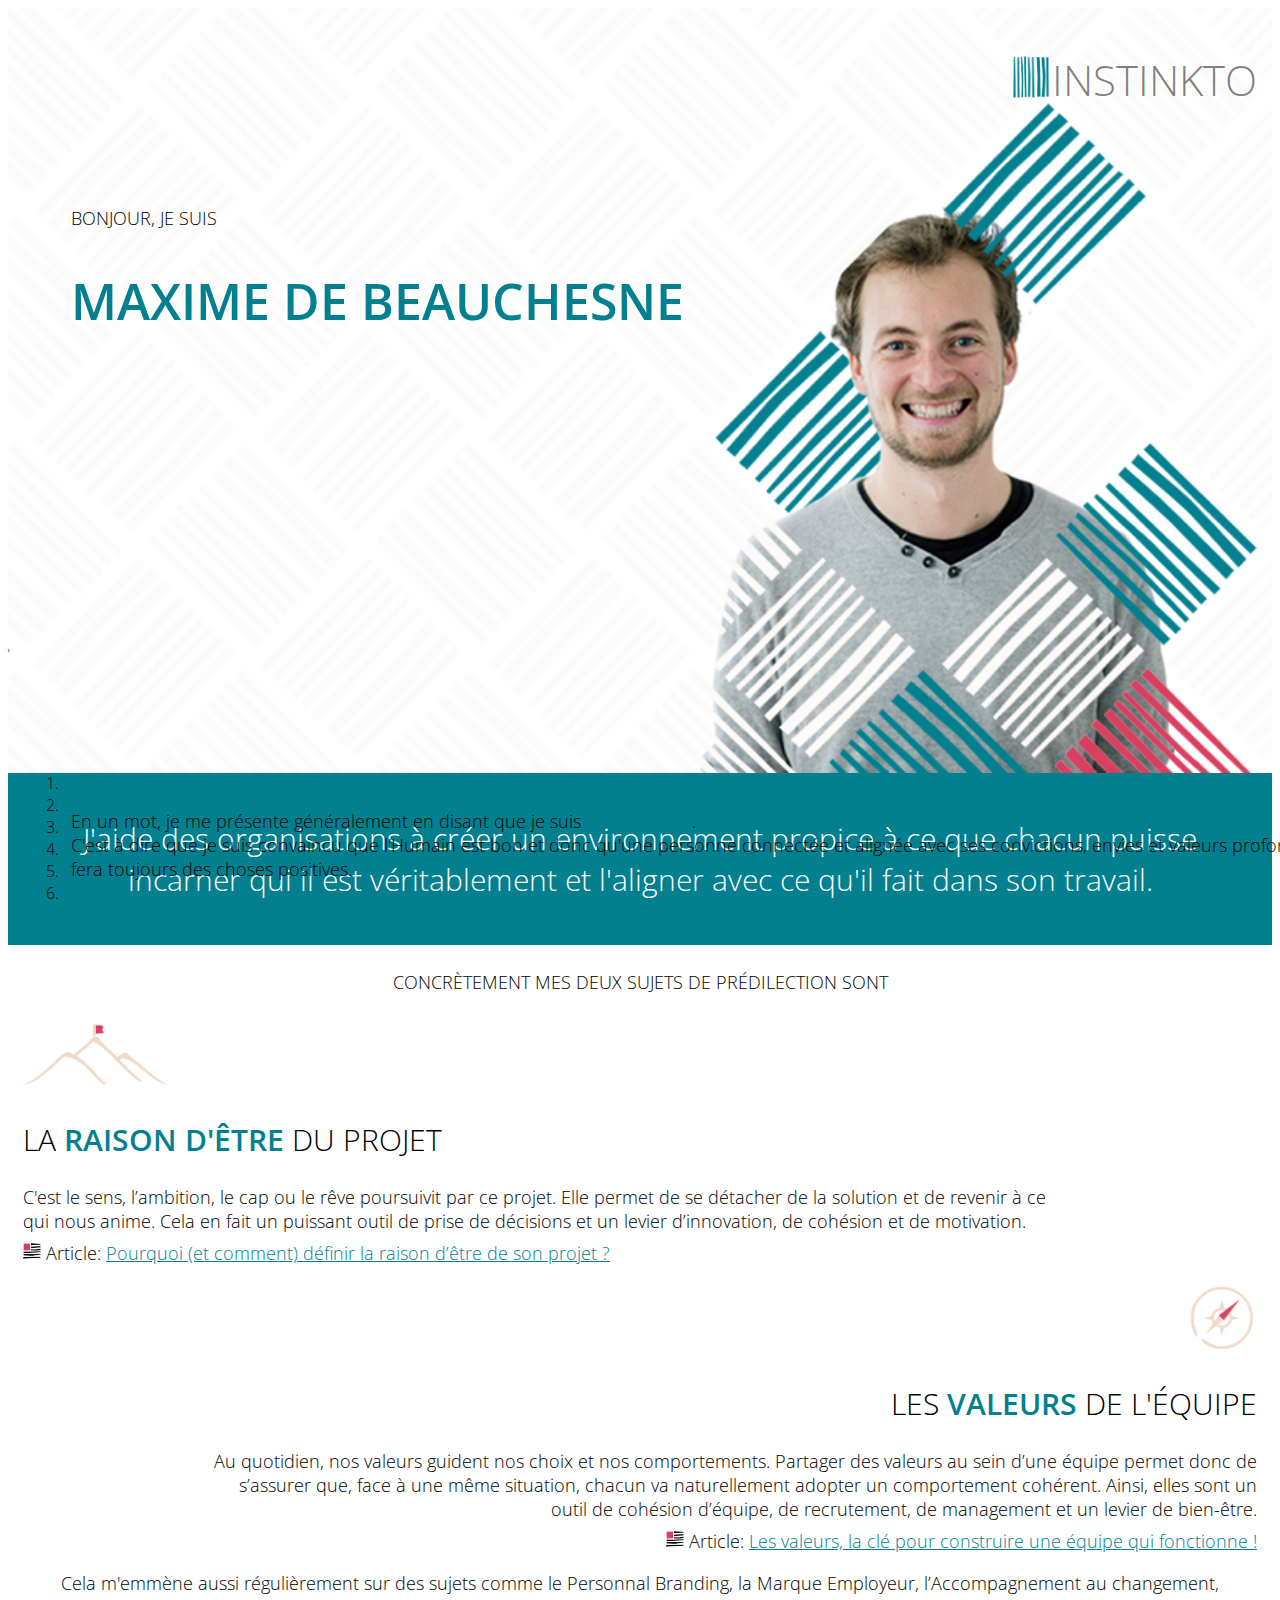
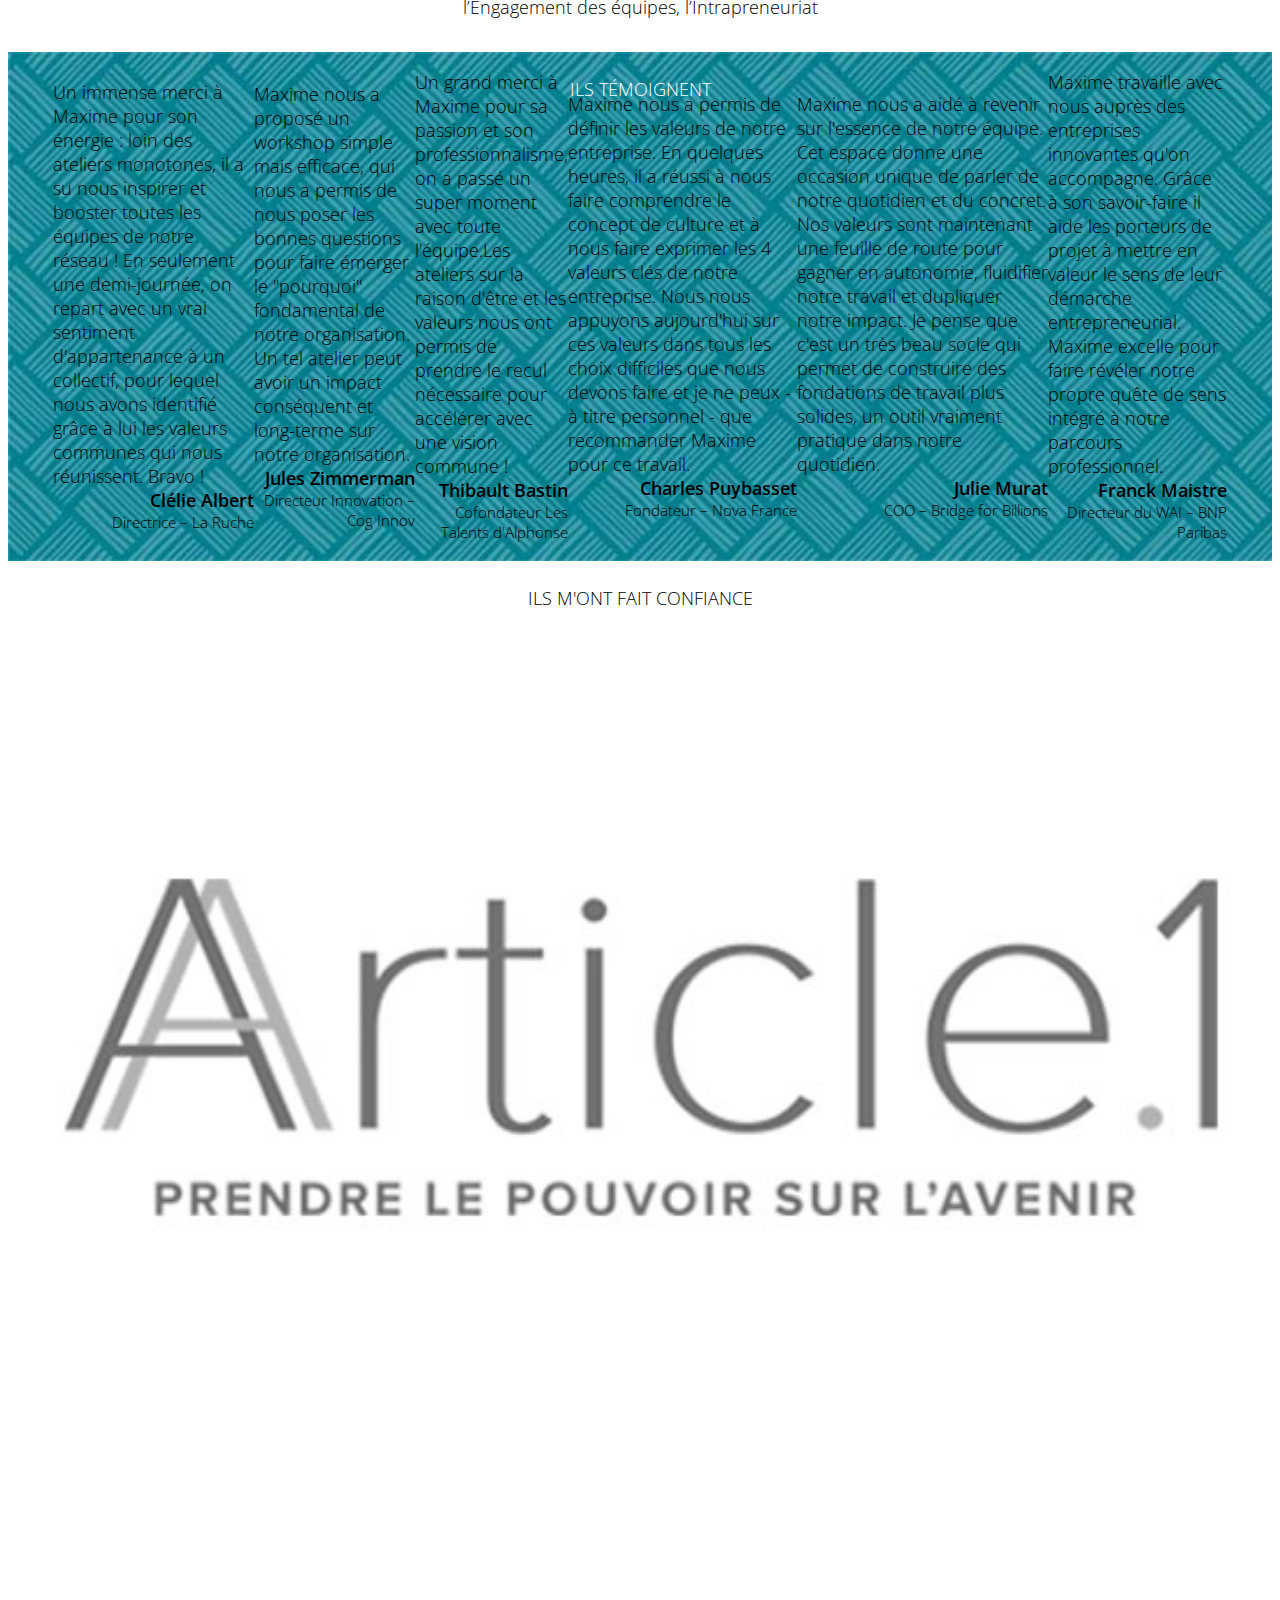
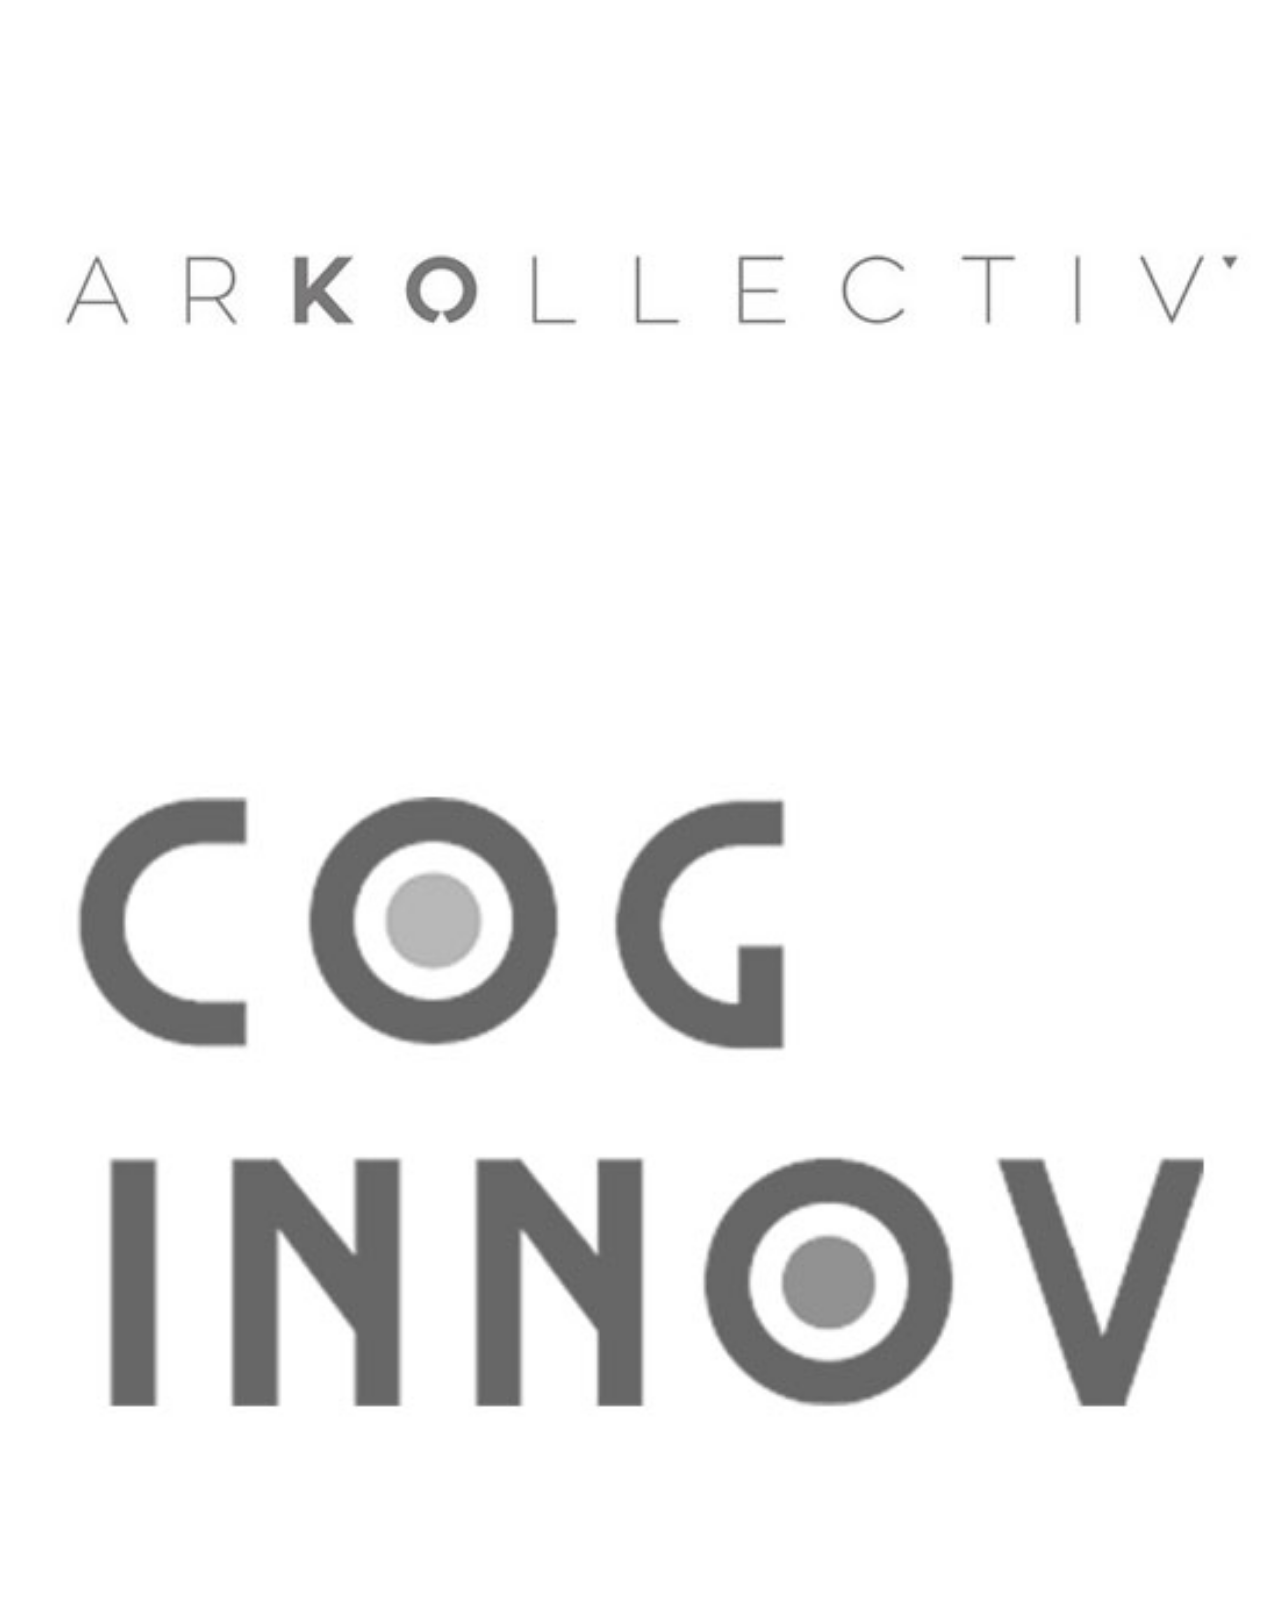
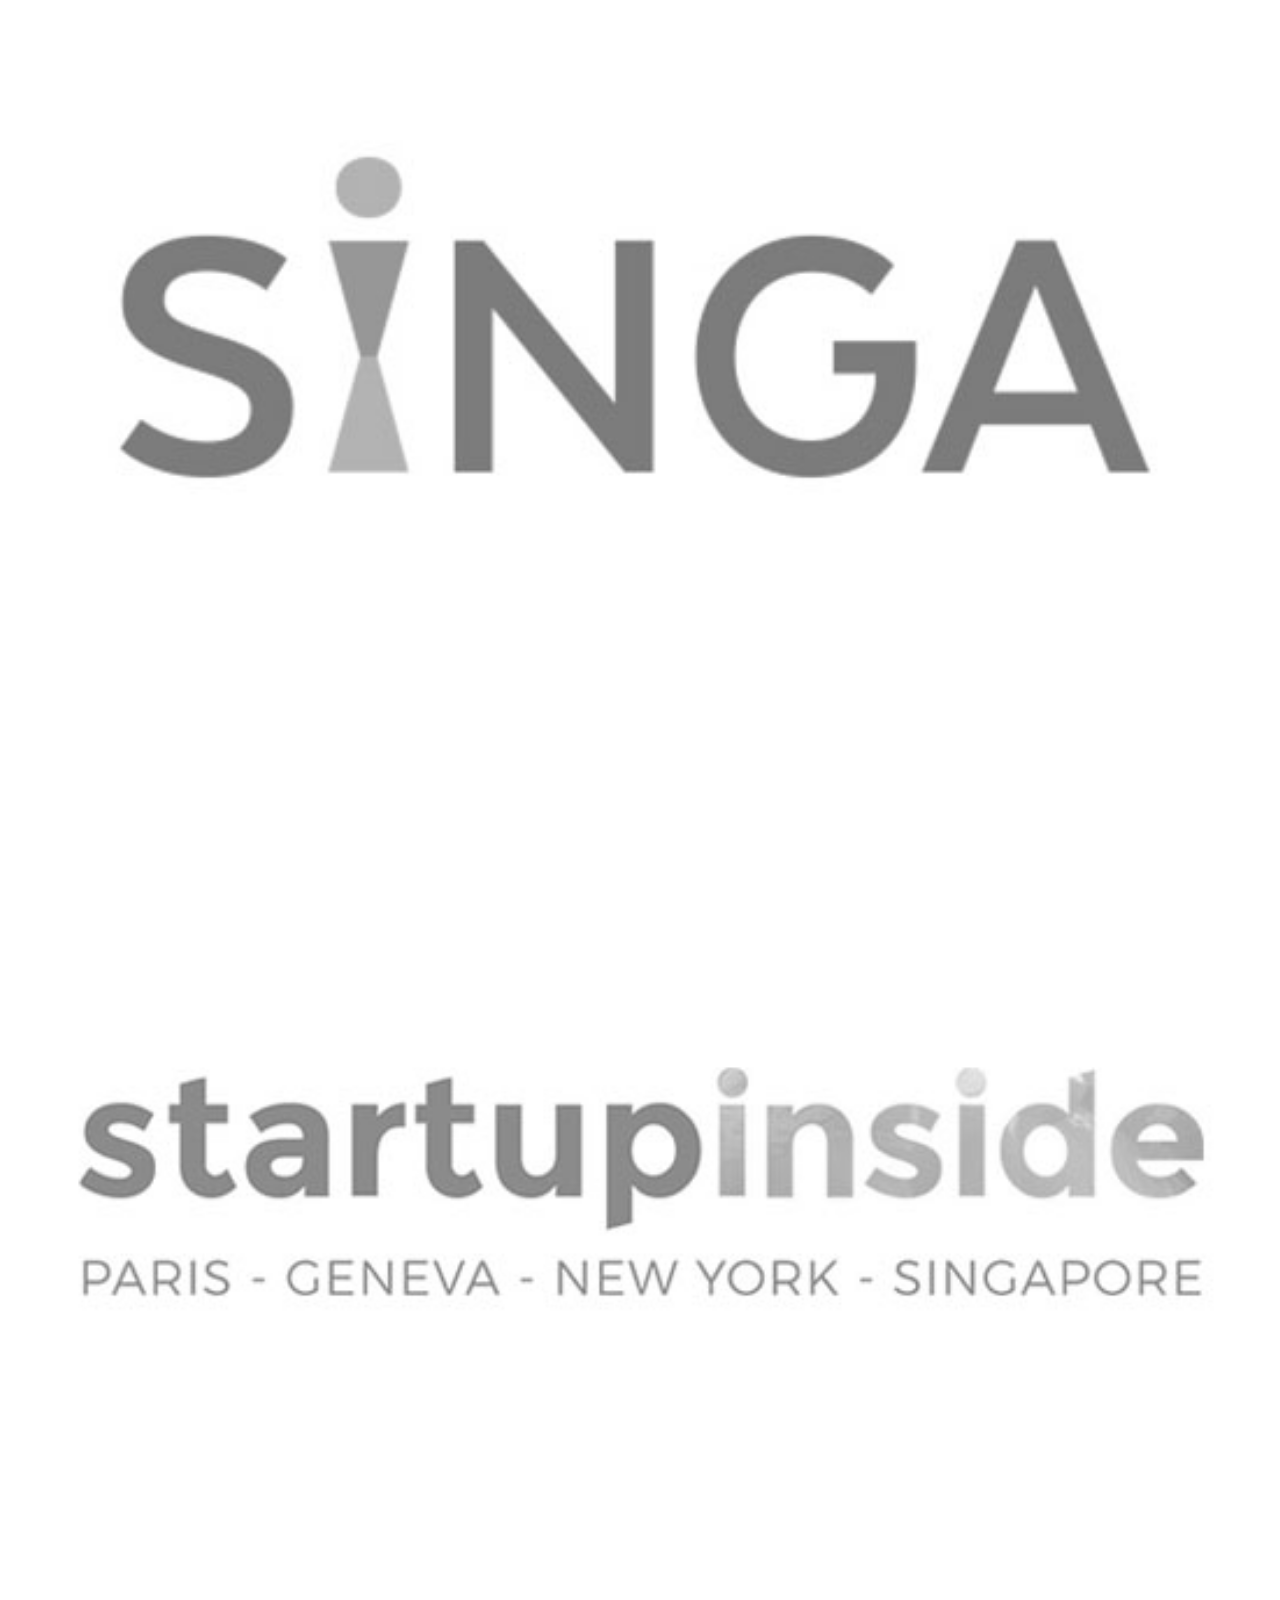
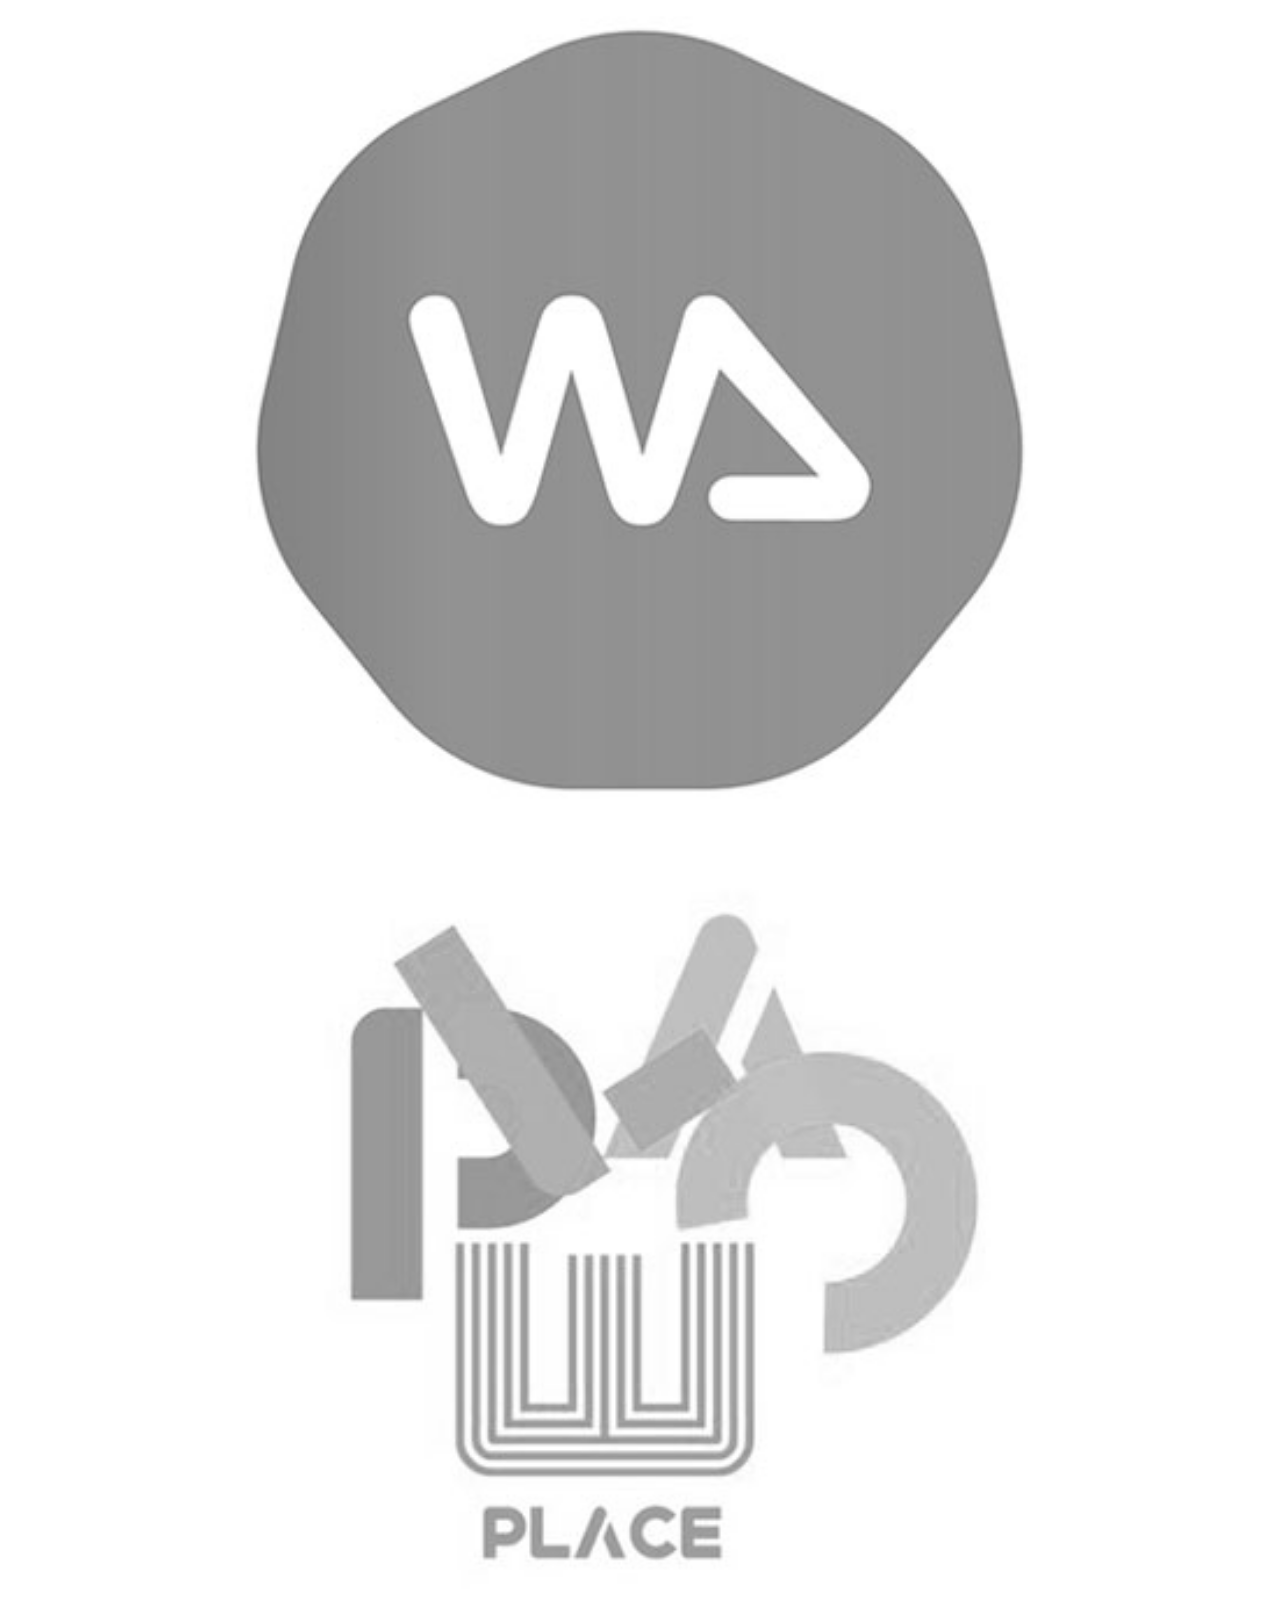
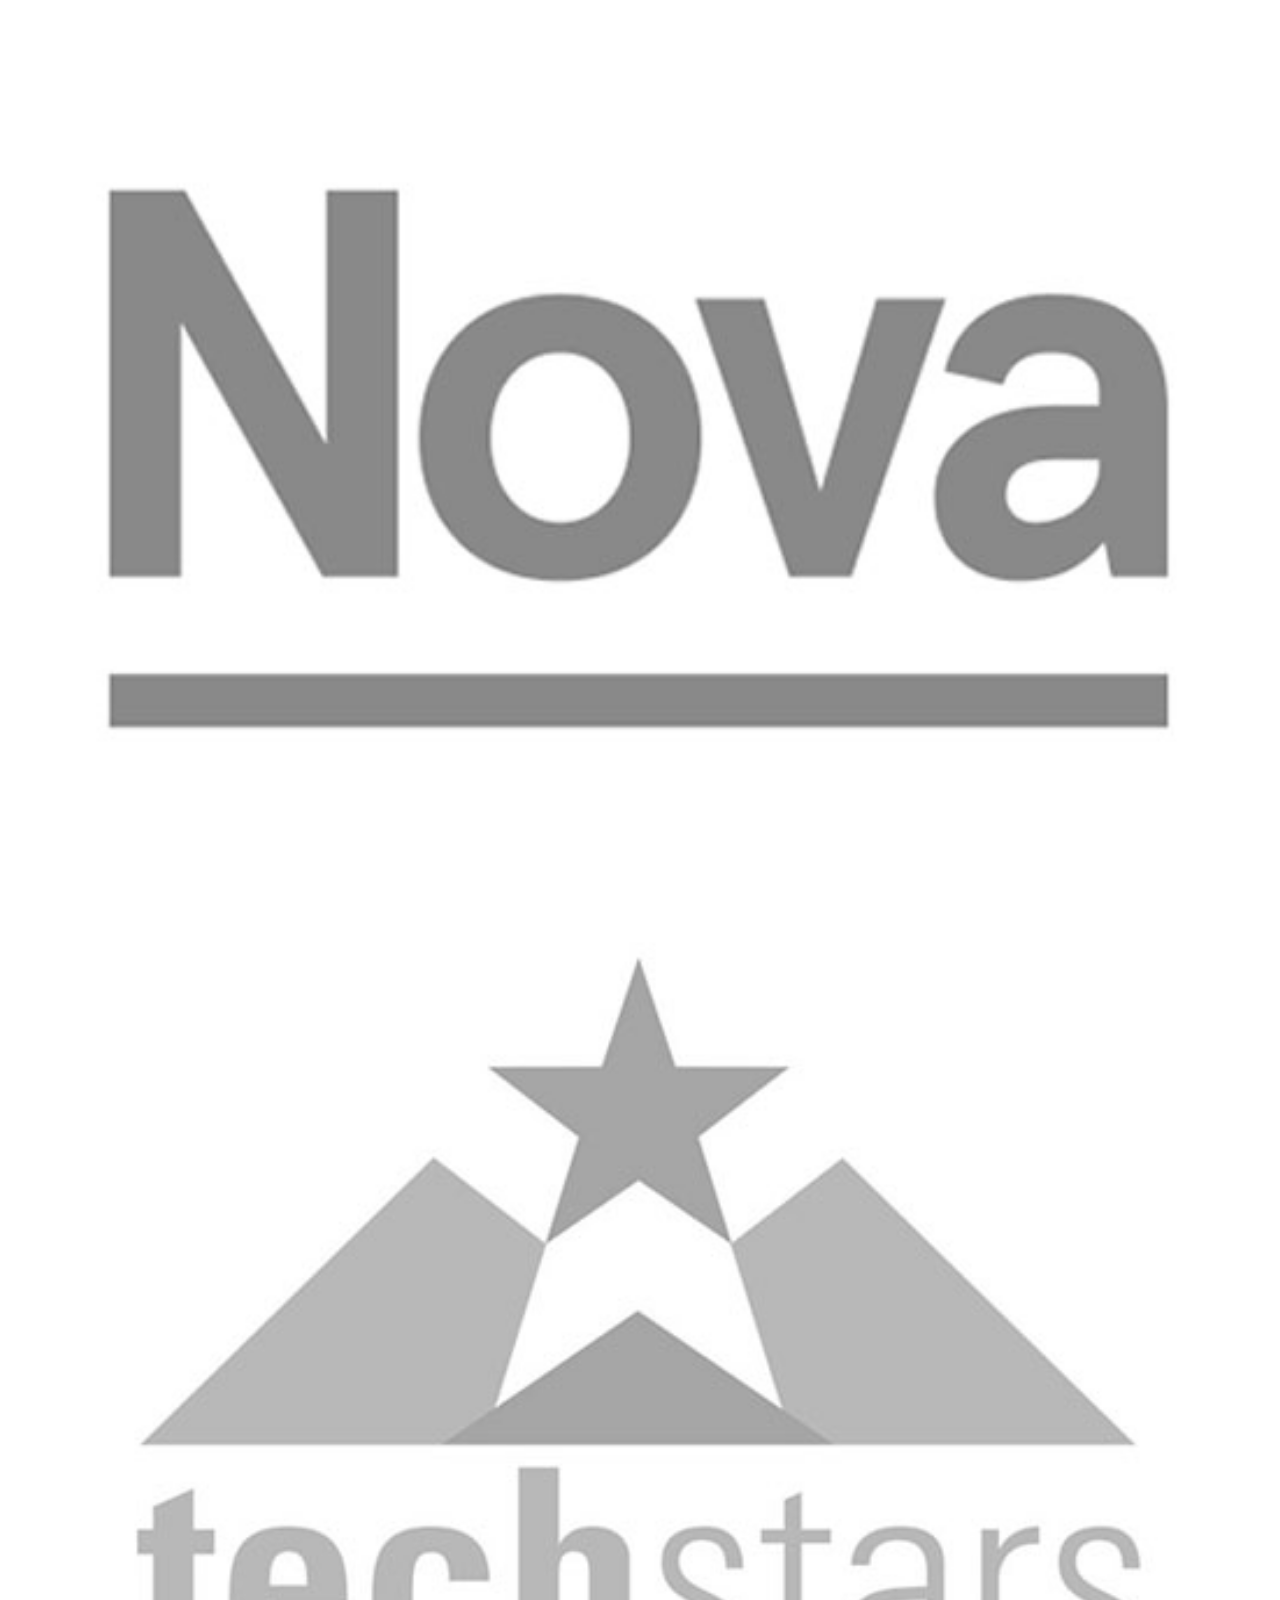
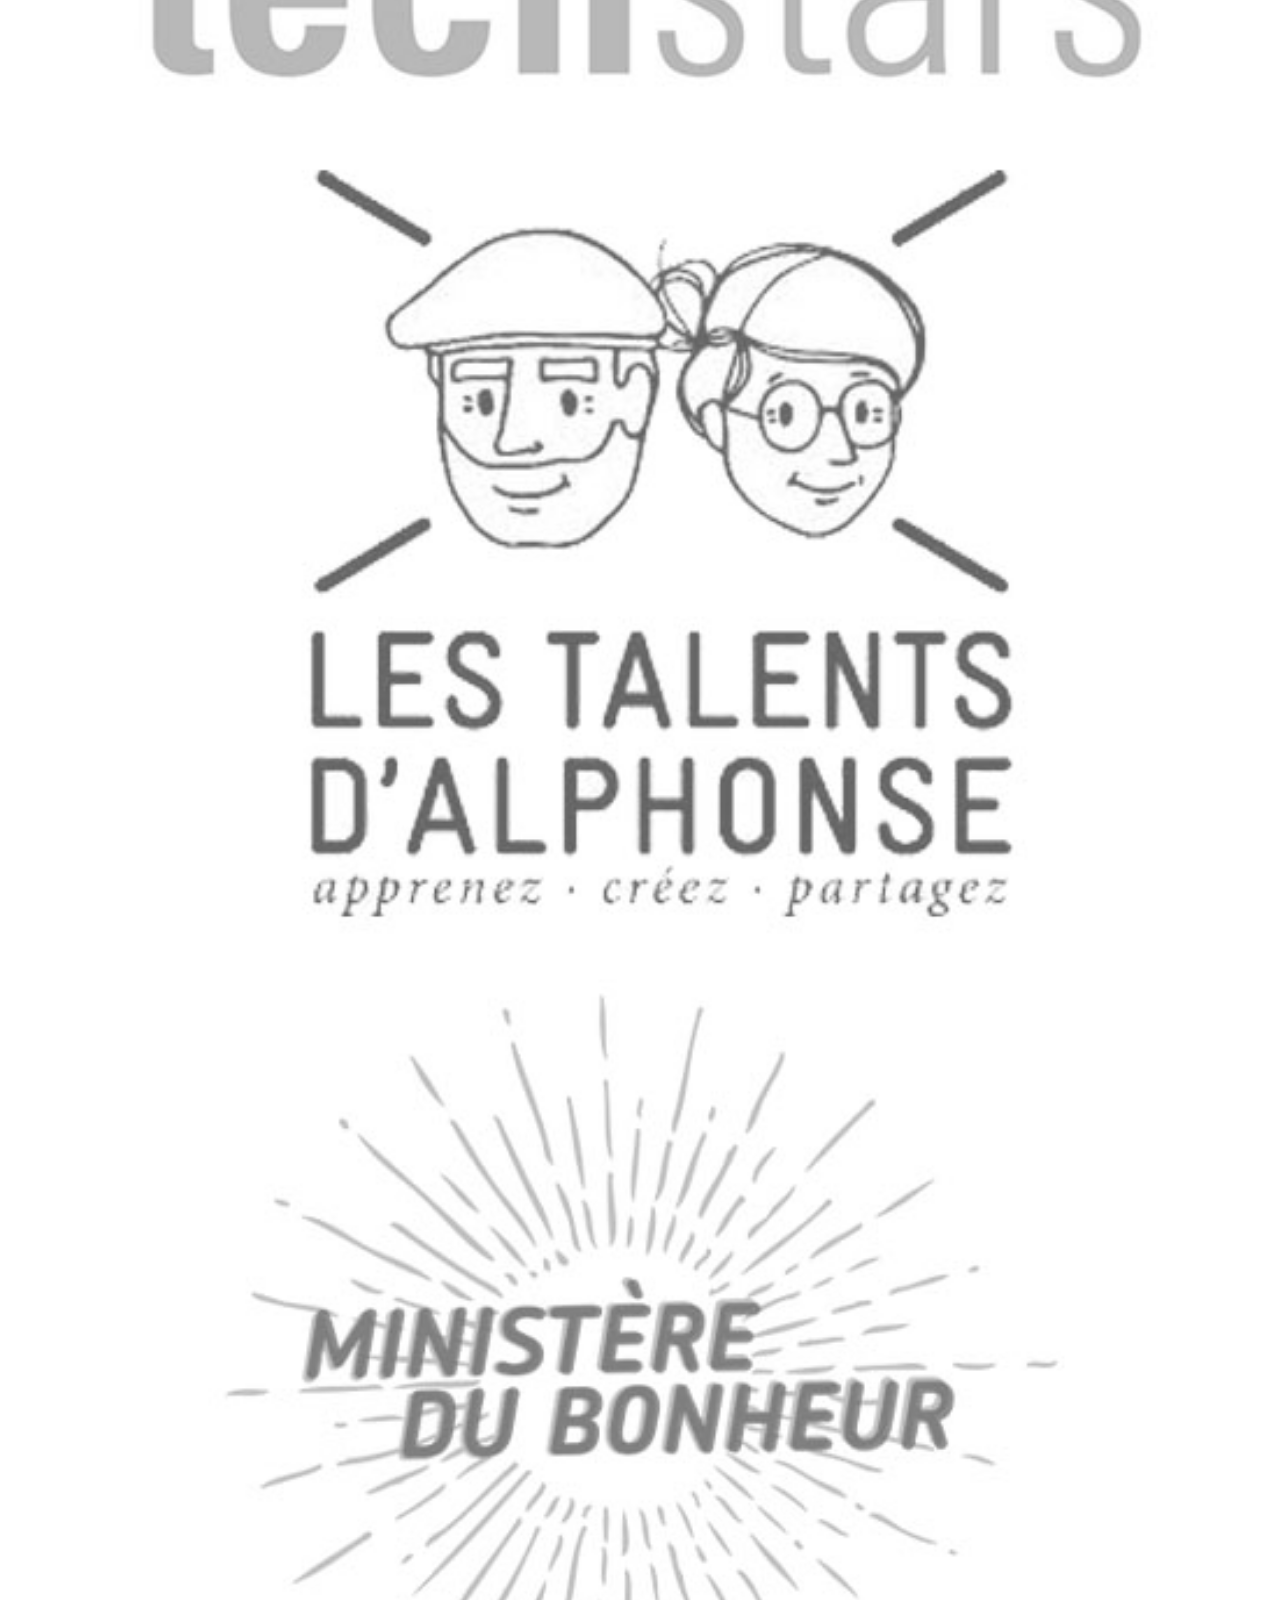
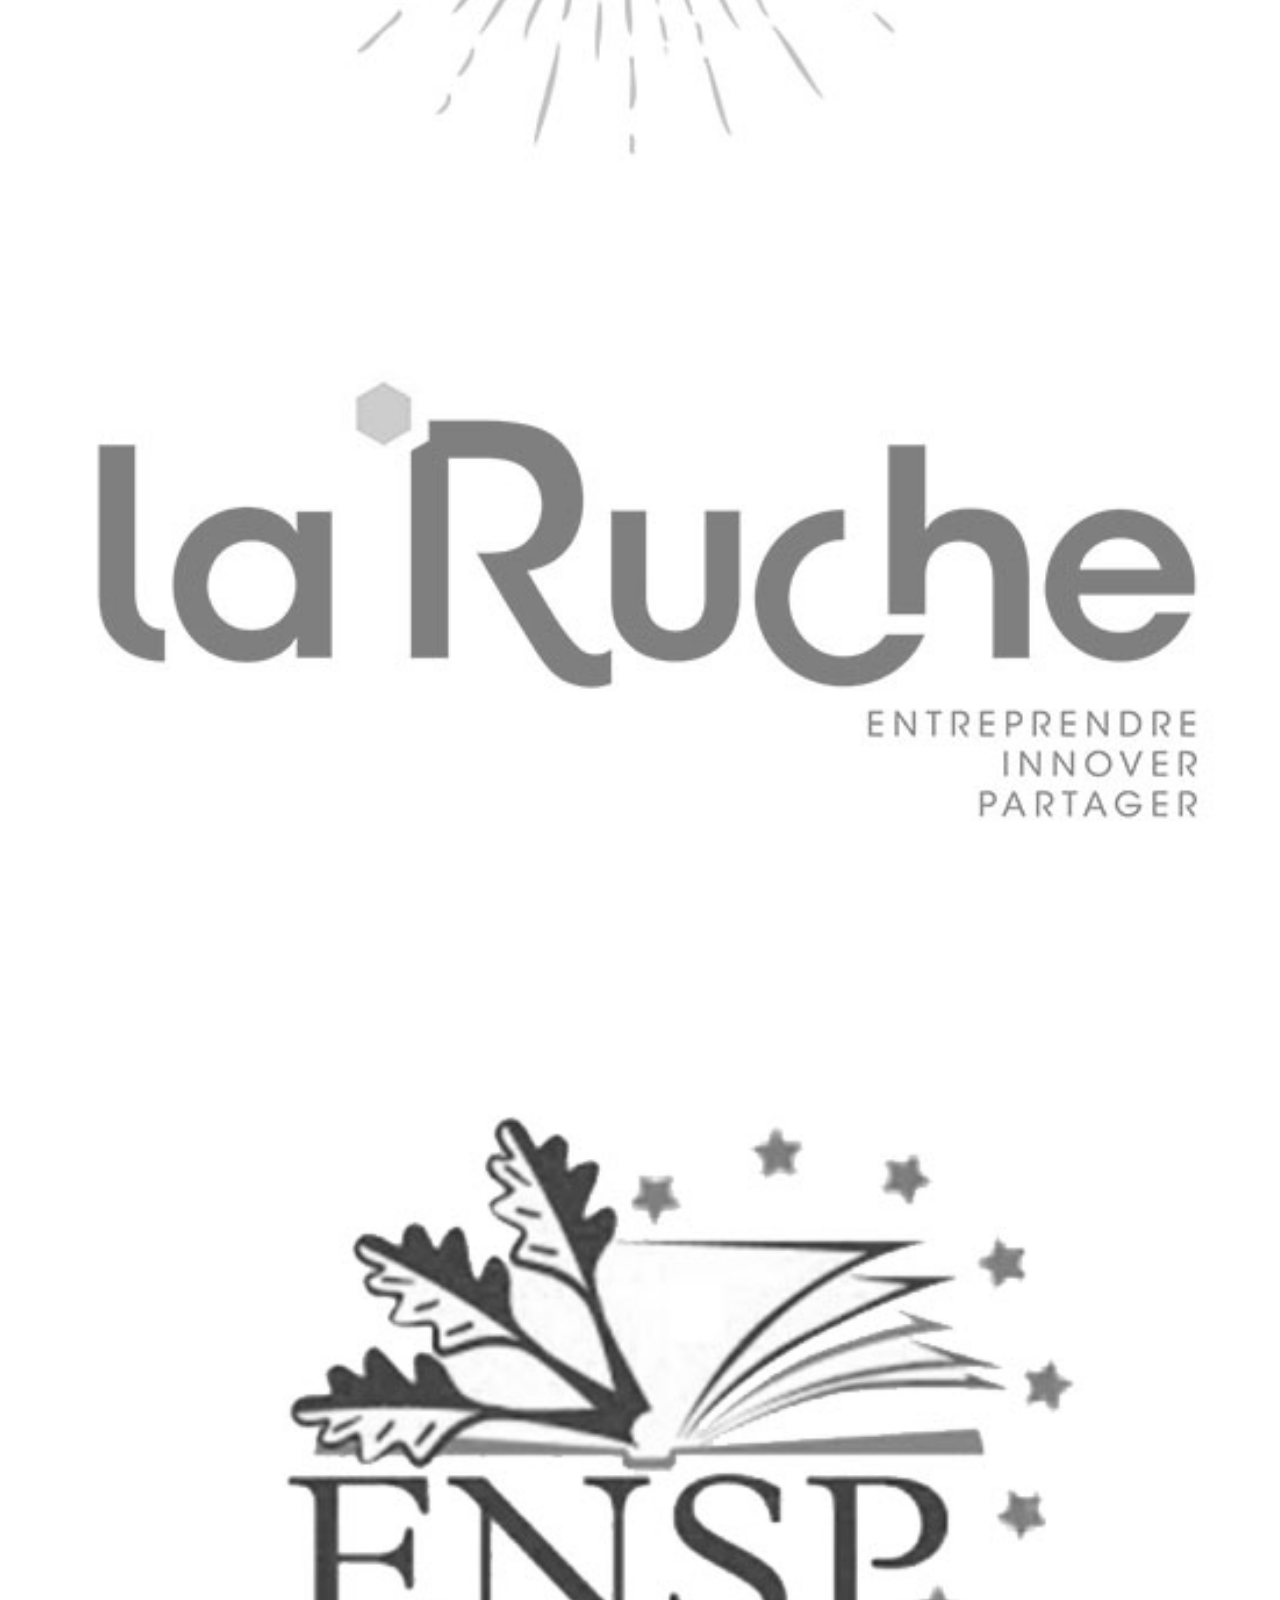
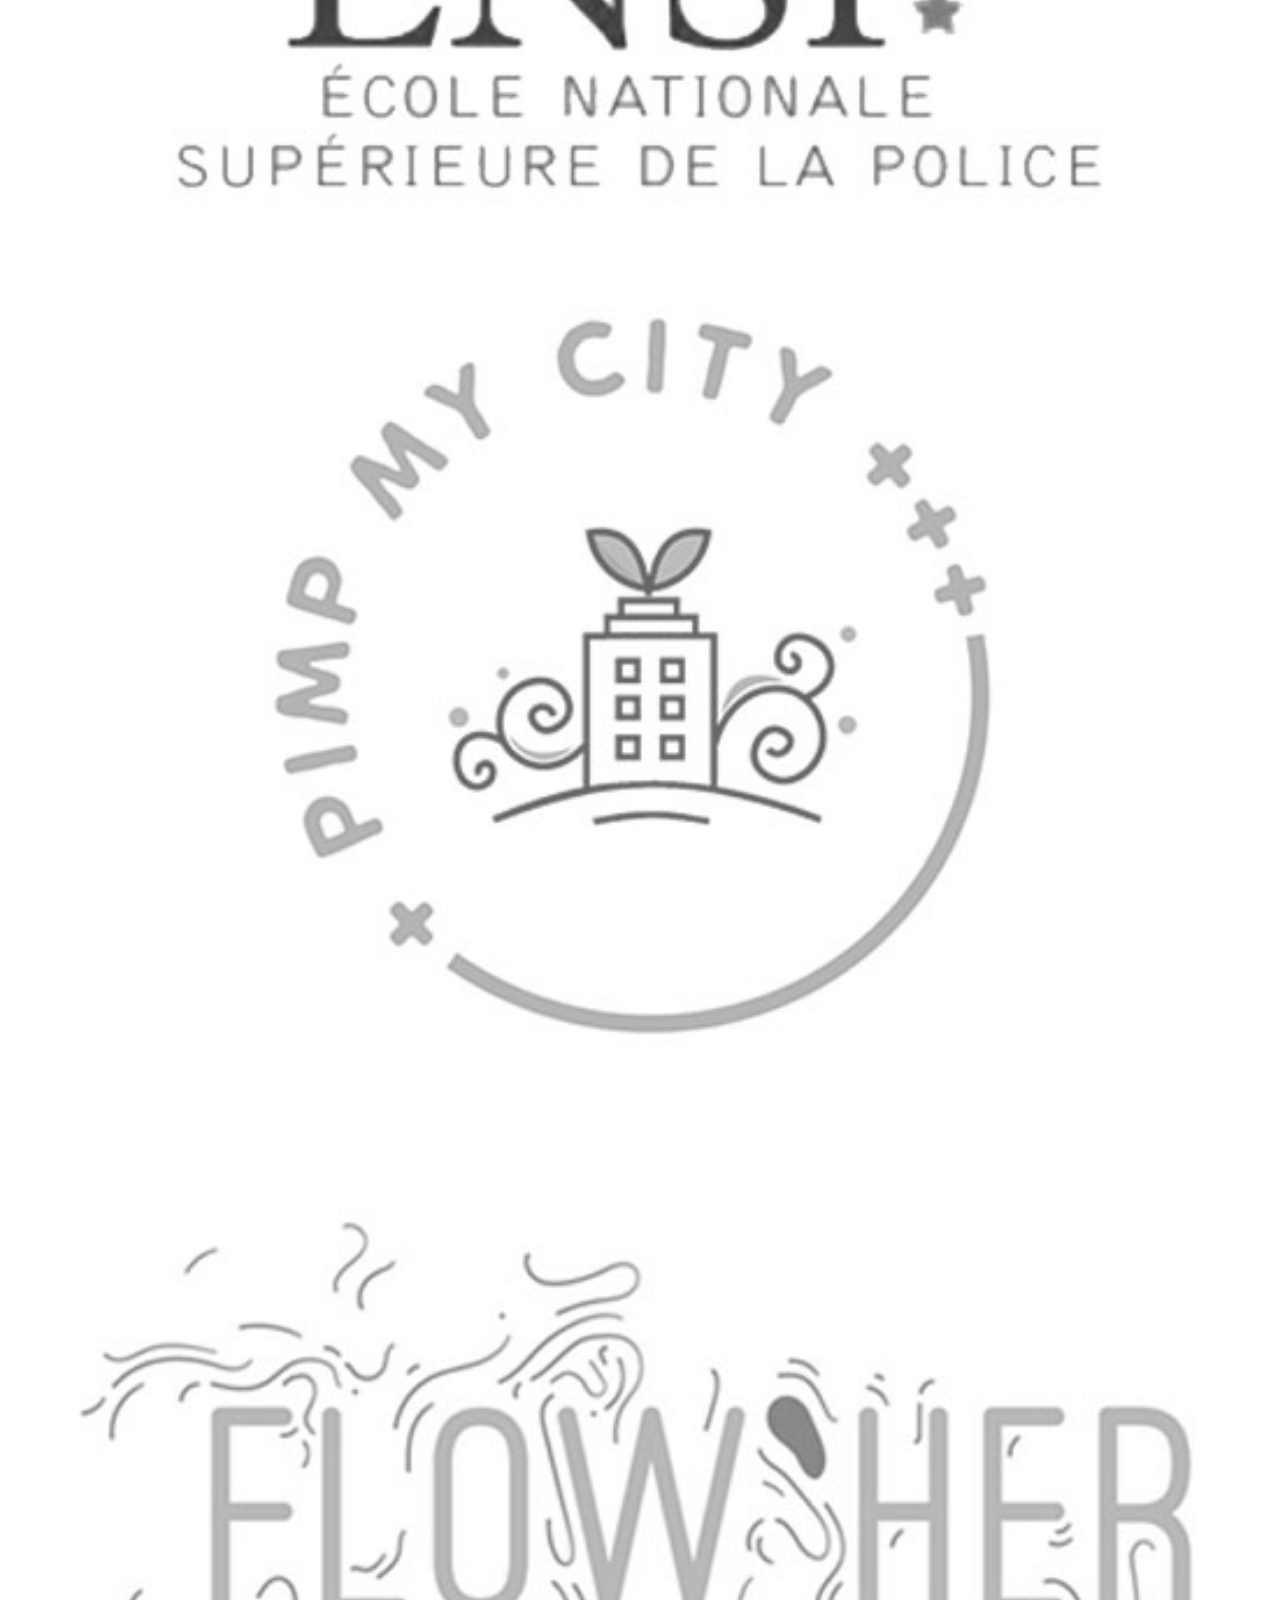
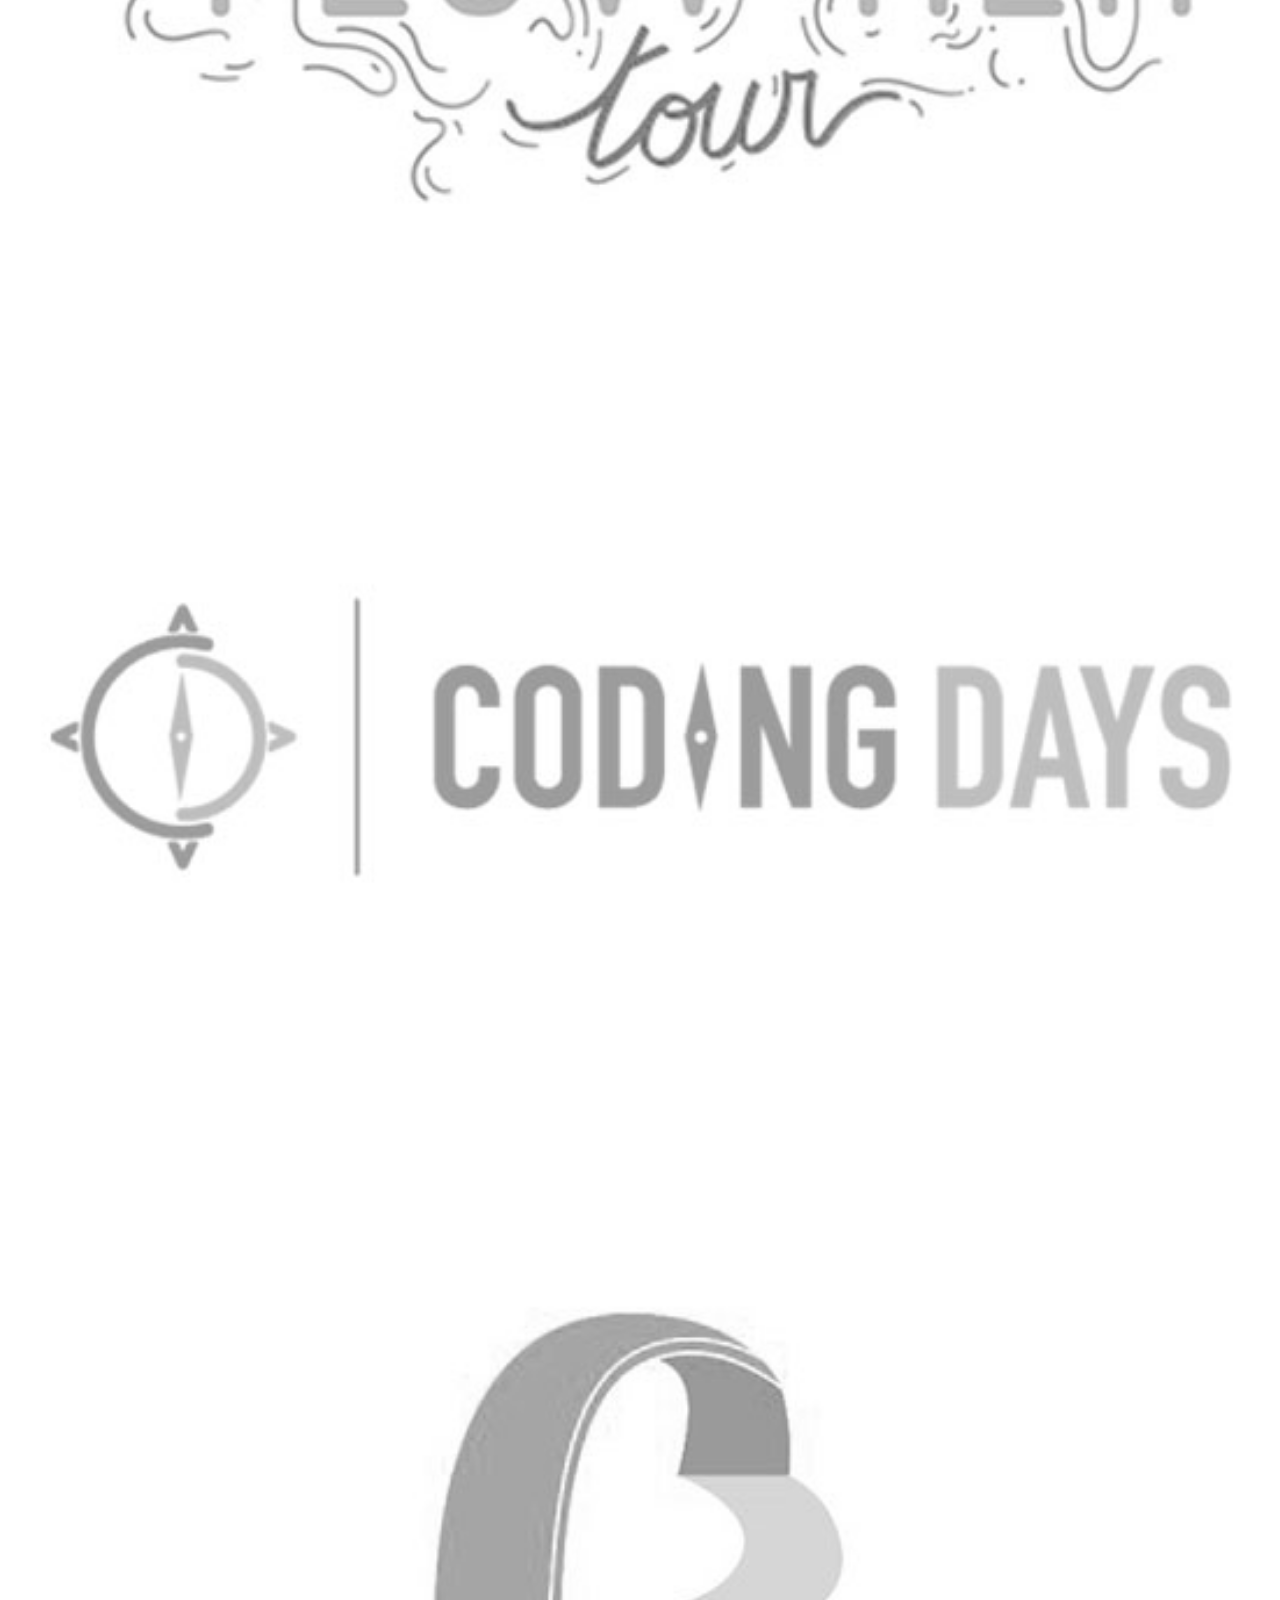
==== index.html @ 4fbff201 "balise meta" ====
<!DOCTYPE html>

<html>
  <head>
    <meta charset="utf-8"></meta>
    <meta http-equiv="X-UA-Compatible" content="IE=edge">
    <meta name="viewport" content="width=device-width, initial-scale=1.0" />



    <title>INSTINKTO</title>
    <meta name="description" content="In case of doubt, follow your instinct">
    <link rel="shortcut icon" type="image/x-icon" href="assets/images/logo1x1.png" />


    <!-- Schema.org meta pour Google+ -->
    <meta itemprop="name" content="Instinkto - Maxime de Beauchesne">
    <meta itemprop="description" content="HUMANISTE, je suis convaincu qu'une personne alignée avec ses convictions et valeurs fera toujours des choses positives. J’accompagne des équipes à définir leurs valeurs et la raison d’être du projet.">
    <meta itemprop="image" content="http://instinkto.fr/assets/images/Instinkto_CardBaliseMetaGooglePlus.png">

    <!-- Card meta pour Twitter -->
    <meta name="twitter:card" content="summary_large_image">
    <meta name="twitter:site" content="@maximebdb">
    <meta name="twitter:title" content="Instinkto">
    <meta name="twitter:description" content="HUMANISTE, je suis convaincu qu'une personne alignée avec ses convictions et valeurs fera toujours des choses positives. J’accompagne des équipes à définir leurs valeurs et la raison d’être du projet.">
    <!-- Twitter summary card avec image large de 280x150px -->
    <meta name="twitter:image:src" content="http://instinkto.fr/assets/images/Instinkto_CardBaliseMetaTwitter.png">

    <!-- Open Graph meta pour Facebook -->
    <meta property="og:title" content="Titre de la page" />
    <meta property="og:url" content="http://instinkto.fr" />
    <meta property="og:image" content="http://instinkto.fr/assets/images/Instinkto_CardBaliseMetaFacebook.png" />
    <meta property="og:description" content="HUMANISTE, je suis convaincu qu'une personne alignée avec ses convictions et valeurs fera toujours des choses positives. J’accompagne des équipes à définir leurs valeurs et la raison d’être du projet." />
    <meta property="og:site_name" content="Instinkto - Maxime de Beauchesne" />

    <!-- Bootstrap -->
    <link rel="stylesheet" href="https://stackpath.bootstrapcdn.com/bootstrap/4.1.3/css/bootstrap.min.css" integrity="sha384-MCw98/SFnGE8fJT3GXwEOngsV7Zt27NXFoaoApmYm81iuXoPkFOJwJ8ERdknLPMO" crossorigin="anonymous">
    <!-- FontAwesome -->
    <link rel="stylesheet" href="https://use.fontawesome.com/releases/v5.2.0/css/all.css" integrity="sha384-hWVjflwFxL6sNzntih27bfxkr27PmbbK/iSvJ+a4+0owXq79v+lsFkW54bOGbiDQ" crossorigin="anonymous">    <!-- Font Google - Open Sans -->
    <link href="https://fonts.googleapis.com/css?family=Open+Sans:300,400,600,700,800" rel="stylesheet">

    <link rel="stylesheet" href="assets/style.css" />
  </head>

  <body>
    <section class="banner">
      <div class="container">
        <div class="row logo">
          <img src="assets/images/logo3x3.png" alt="LogoInstinkto">
          <h1>Instinkto</h1>
        </div>
        <div class="row bonjour">
          <div class="col-12">
            <p>Bonjour, je suis</p>
            <h2 class="keyword">Maxime de Beauchesne</h2>
          </div>
        </div>
        <div class="row humaniste">
          <div class="col-9 col-md-6">
            <p>En un mot, je me présente généralement en disant que je suis <span class="keyword">humaniste</span>.</br>C'est à dire que je suis convaincu que l'Humain est bon et donc qu'une personne connectée et alignée avec ses  convictions, envies et valeurs profondes fera toujours des choses positives.</p>
          </div>
        </div>
      </div>
    </section>

    <section class="mission sectionbleue">
      <div class="container">
        <div class="row">
          <div class="col-12 col-md-12">
            <p>J'aide des organisations à créer un environnement propice à ce que chacun puisse incarner qui il est véritablement et l'aligner avec ce qu'il fait dans son travail.</p>
          </div>
        </div>
      </div>
    </section>

    <section class="sujets">
      <div class="container">
        <div class="row">
          <div class="col-12 col-md-12">
            <h3>Concrètement mes deux sujets de prédilection sont</h3>
          </div>
        </div>
        <div class="row">
          <div class="col-12 col-md-6 sujet raisondetre">
            <img class= "dessin" src="assets/images/montagneinstinkto.png">
            <h2>La <span class="keyword">Raison d'Être</span> du projet</h2>
            <p>C'est le sens, l’ambition, le cap ou le rêve poursuivit par ce projet. Elle permet de se détacher de la solution et de revenir à ce qui nous anime. Cela en fait un puissant outil de prise de décisions et un levier d’innovation, de cohésion et de motivation.</p>
            <p class="articles"><img src="assets/images/article.png"> Article: <a href="https://medium.com/open-schoolab/pourquoi-et-comment-d%C3%A9finir-la-raison-d%C3%AAtre-de-son-projet-cfb71afaa637" target="_blank">Pourquoi (et comment) définir la raison d’être de son projet ?</a></p>
          </div>
          <div class="col-12 col-md-6 sujet valeurs">
            <img class= "dessin" src="assets/images/boussoleinstinkto.png">
            <h2>Les <span class="keyword">Valeurs</span> de l'équipe</h2>
            <p>Au quotidien, nos valeurs guident nos choix et nos comportements. Partager des valeurs au sein d’une équipe permet donc de s’assurer que, face à une même situation, chacun va naturellement adopter un comportement cohérent. Ainsi, elles sont un outil de cohésion d’équipe, de recrutement, de management et un levier de bien-être.</p>
            <p class="articles"><img src="assets/images/article.png"> Article: <a href="https://medium.com/open-schoolab/les-valeurs-la-cl%C3%A9-pour-construire-une-%C3%A9quipe-qui-fonctionne-fd337f3146ec" target="_blank">Les valeurs, la clé pour construire une équipe qui fonctionne !</a></p>
          </div>
        </div>
        <div class="row autressujets">
          <div class="col-12 col-md-12">
            <p>Cela m'emmène aussi régulièrement sur des sujets comme le Personnal Branding, la Marque Employeur, l’Accompagnement au changement, l’Engagement des équipes, l’Intrapreneuriat</p>
          </div>
        </div>
      </div>
    </section>

    <section class="temoignages sectionbleue">
      <div class="container">
      <div class="row">
          <div class="col-12 col-md-12">
            <h3>Ils témoignent</h3>
          </div>
        </div>
        <div class="row">
          <div class="col-12 offset-md-2 col-md-8">
            <div id="carouseltemoignages" class="carousel slide" data-ride="carousel">
              <ol class="carousel-indicators">
                <li data-target="#carouseltemoignages" data-slide-to="0" class="active"></li>
                <li data-target="#carouseltemoignages" data-slide-to="1"></li>
                <li data-target="#carouseltemoignages" data-slide-to="2"></li>
                <li data-target="#carouseltemoignages" data-slide-to="3"></li>
                <li data-target="#carouseltemoignages" data-slide-to="4"></li>
                <li data-target="#carouseltemoignages" data-slide-to="5"></li>
              </ol>
              <div class="carousel-inner card">
                <div class="carousel-item active">
                  <div class="testimony">
                    <p class="quote">Un immense merci à Maxime pour son énergie : loin des ateliers monotones, il a su nous inspirer et booster toutes les équipes de notre réseau ! En seulement une demi-journée, on repart avec un vrai sentiment d'appartenance à un collectif, pour lequel nous avons identifié grâce à lui les valeurs communes qui nous réunissent. Bravo !</p>
                    <p class="author">Clélie Albert</p>
                    <p class="role">Directrice – La Ruche</p>
                  </div>
                </div>
                <div class="carousel-item">
                  <div class="testimony">
                    <p class="quote">Maxime nous a proposé un workshop simple mais efficace, qui nous a permis de nous poser les bonnes questions pour faire émerger le "pourquoi" fondamental de notre organisation. Un tel atelier peut avoir un impact conséquent et long-terme sur notre organisation.</p>
                    <p class="author">Jules Zimmerman</p>
                    <p class="role">Directeur Innovation – Cog Innov</p>
                  </div>
                </div>
                <div class="carousel-item">
                  <div class="testimony">
                    <p class="quote">Un grand merci à Maxime pour sa passion et son professionnalisme, on a passé un super moment avec toute l'équipe.Les ateliers sur la raison d'être et les valeurs nous ont permis de prendre le recul nécessaire pour accélérer avec une vision commune !</p>
                    <p class="author">Thibault Bastin</p>
                    <p class="role">Cofondateur Les Talents d'Alphonse</p>
                  </div>
                </div>
                <div class="carousel-item">
                  <div class="testimony">
                    <p class="quote">Maxime nous a permis de définir les valeurs de notre entreprise. En quelques heures, il a réussi à nous faire comprendre le concept de culture et à nous faire exprimer les 4 valeurs clés de notre entreprise. Nous nous appuyons aujourd'hui sur ces valeurs dans tous les choix difficiles que nous devons faire et je ne peux - à titre personnel - que recommander Maxime pour ce travail.</p>
                    <p class="author">Charles Puybasset</p>
                    <p class="role">Fondateur – Nova France</p>
                    </div>
                  </div>
                  <div class="carousel-item">
                    <div class="testimony">
                      <p class="quote">Maxime nous a aidé à revenir sur l'essence de notre équipe. Cet espace donne une occasion unique de parler de notre quotidien et du concret. Nos valeurs sont maintenant une feuille de route pour gagner en autonomie, fluidifier notre travail et dupliquer notre impact. Je pense que c'est un très beau socle qui permet de construire des fondations de travail plus solides, un outil vraiment pratique dans notre quotidien.</p>
                      <p class="author">Julie Murat</p>
                      <p class="role">COO – Bridge for Billions</p>
                    </div>
                  </div>
                  <div class="carousel-item">
                    <div class="testimony">
                      <p class="quote">Maxime travaille avec nous auprès des entreprises innovantes qu'on accompagne. Grâce à son savoir-faire il aide les porteurs de projet à mettre en valeur le sens de leur démarche entrepreneurial. Maxime excelle pour faire révéler notre propre quête de sens intégré à notre parcours professionnel.</p>
                      <p class="author">Franck Maistre</p>
                      <p class="role">Directeur du WAI – BNP Paribas</p>
                    </div>
                  </div>
                </div>
              </div>
            </div>
          </div>
        </div>
      </div>
    </section>
    <section class="references ">
      <div class="container">
        <div class="row">
          <div class="col-12">
            <h3>Ils m'ont fait confiance</h3>
          </div>
        </div>
        <div class="row">
          <!-- CAROUSEL 1 -->
          <div class="col-4 col-md-2">
            <div class="CarouselForReferenes" class="carousel slide carousel-fade" data-ride="carousel" data-interval="5000">
              <div class="carousel-inner">
                <div class="carousel-item active">
                  <img class="d-block w-100" src="assets/images/ref/01.jpg" alt="First slide">
                </div>
                <div class="carousel-item">
                  <img class="d-block w-100" src="assets/images/ref/02.jpg" alt="2nd slide">
                </div>
                <div class="carousel-item">
                  <img class="d-block w-100" src="assets/images/ref/03.jpg" alt="3rd slide">
                </div>
                <div class="carousel-item">
                  <img class="d-block w-100" src="assets/images/ref/04.jpg" alt="4th slide">
                </div>
              </div>
            </div>
          </div>
          <!-- CAROUSEL 2 -->
          <div class="col-4 col-md-2">
            <div class="CarouselForReferenes" class="carousel slide carousel-fade" data-ride="carousel" data-interval="5000">
              <div class="carousel-inner">
                <div class="carousel-item active">
                  <img class="d-block w-100" src="assets/images/ref/05.jpg" alt="First slide">
                </div>
                <div class="carousel-item">
                  <img class="d-block w-100" src="assets/images/ref/06.jpg" alt="2nd slide">
                </div>
                <div class="carousel-item">
                  <img class="d-block w-100" src="assets/images/ref/07.jpg" alt="3rd slide">
                </div>
                <div class="carousel-item">
                  <img class="d-block w-100" src="assets/images/ref/08.jpg" alt="4th slide">
                </div>
              </div>
            </div>
          </div>
          <!-- CAROUSEL 3 -->
          <div class="col-4 col-md-2">
            <div class="CarouselForReferenes" class="carousel slide carousel-fade" data-ride="carousel" data-interval="5000">
              <div class="carousel-inner">
                <div class="carousel-item active">
                  <img class="d-block w-100" src="assets/images/ref/09.jpg" alt="First slide">
                </div>
                <div class="carousel-item">
                  <img class="d-block w-100" src="assets/images/ref/10.jpg" alt="2nd slide">
                </div>
                <div class="carousel-item">
                  <img class="d-block w-100" src="assets/images/ref/11.jpg" alt="3rd slide">
                </div>
                <div class="carousel-item">
                  <img class="d-block w-100" src="assets/images/ref/12.jpg" alt="4th slide">
                </div>
              </div>
            </div>
          </div>
          <!-- CAROUSEL 4 -->
          <div class="col-4 col-md-2">
            <div class="CarouselForReferenes" class="carousel slide carousel-fade" data-ride="carousel" data-interval="5000">
              <div class="carousel-inner">
                <div class="carousel-item active">
                  <img class="d-block w-100" src="assets/images/ref/13.jpg" alt="First slide">
                </div>
                <div class="carousel-item">
                  <img class="d-block w-100" src="assets/images/ref/14.jpg" alt="2nd slide">
                </div>
                <div class="carousel-item">
                  <img class="d-block w-100" src="assets/images/ref/15.jpg" alt="3rd slide">
                </div>
                <div class="carousel-item">
                  <img class="d-block w-100" src="assets/images/ref/16.jpg" alt="4th slide">
                </div>
              </div>
            </div>
          </div>
          <!-- CAROUSEL 5 -->
          <div class="col-4 col-md-2">
            <div class="CarouselForReferenes" class="carousel slide carousel-fade" data-ride="carousel" data-interval="5000">
              <div class="carousel-inner">
                <div class="carousel-item active">
                  <img class="d-block w-100" src="assets/images/ref/17.jpg" alt="First slide">
                </div>
                <div class="carousel-item">
                  <img class="d-block w-100" src="assets/images/ref/18.jpg" alt="2nd slide">
                </div>
                <div class="carousel-item">
                  <img class="d-block w-100" src="assets/images/ref/19.jpg" alt="3rd slide">
                </div>
              </div>
            </div>
          </div>
          <!-- CAROUSEL 6 -->
          <div class="col-4 col-md-2">
            <div class="CarouselForReferenes" class="carousel slide carousel-fade" data-ride="carousel" data-interval="5000">
              <div class="carousel-inner">
                <div class="carousel-item active">
                  <img class="d-block w-100" src="assets/images/ref/20.jpg" alt="First slide">
                </div>
                <div class="carousel-item">
                  <img class="d-block w-100" src="assets/images/ref/21.jpg" alt="2nd slide">
                </div>
                <div class="carousel-item">
                  <img class="d-block w-100" src="assets/images/ref/22.jpg" alt="3rd slide">
                </div>
              </div>
            </div>
          </div>
        </div>
      </div>
    </section>

    <section class="valeursperso sectiongrise">
      <div class="container">
        <div class="row">
          <div class="col-12 col-md-12">
            <h3>Trois valeurs très importantes pour moi</h3>
          </div>
          <div class="col-12 col-md-4">
            <p class=keyword>l'honnêteté intelectuelle</p>
          </div>
          <div class="col-12 col-md-4">
            <p class=keyword>la confiance</p>
          </div>
          <div class="col-12 col-md-4">
            <p class=keyword>la bienveillance</p>
          </div>
          <div class="col-12 offset-md-2 col-md-8">
            <p>Une traduction très concrète de ces valeurs est que je pratique le prix libre (vous choisissez combien vous souhaitez payer la prestation). J’explique la démarche ici: </p>
            <p class="articles"><img src="assets/images/article.png"> Article: <a href="https://medium.com/@maxime_bdb/agir-en-lien-avec-ses-valeurs-est-souvent-vu-comme-du-courage-et-cest-tout-l-inverse-33d5229b1522" target="_blank">Agir en lien avec ses valeurs, est souvent vu comme du courage… et si c’était tout l’inverse</a></p>
          </div>
      </div>
    </section>

    <section class="autresactivites">
      <div class="container">
        <div class="row">
          <div class="col-12">
            <h3>Autres activités</h3>
          </div>
        </div>
        <div class="row">
          <div class="offset-md-1 col-md-2 offset-lg-2 col-lg-2 plusieursactivites">
            <img src="assets/images/plusieursactivites.png">
          </div>
          <div class="col-12 col-md-8 col-lg-6">
            <p>En participant toujours à la même raison d’être, je donne des cours en universités et écoles, je développe un collectif de personnes qui portent cette même ambition et une association qui propose une offre de volontariat à l'international : <a href="http://www.packyourskills.com/fr" target="_blank">Pack Your Skills</a>.</p>
          </div>
        </div>
      </div>
    </section>

    <footer class="footer sectionbleue">
      <div class="container">
        <div class="row">
          <div class="col-12">
            <h3>On échange ?</h3>
          </div>
        </div>
        <div class="row">
          <div class="footercontent">
            <div class="portrait">
              <img src="assets/images/MaximedeBeauchesne_Portrait.jpg" alt="portrait Maxime">
            </div>
            <div class="coordonnees">
              <h2>Maxime de Beauchesne</h2>
              <p><i class="fas fa-phone"></i> (+33) 06.89.93.03.83</p>
              <p><i class="fas fa-at"></i> <a href="mailto:maxime@instinkto.fr">maxime@instinkto.fr</a></p>
              <p>
                <a href="https://www.linkedin.com/in/maximebdb/"><i class="fab fa-linkedin"></i></a>
                <a href="https://medium.com/@maxime_bdb"><i class="fab fa-medium"></i></a>
                <a href="http://twitter.com/maxime_bdb"><i class="fab fa-twitter-square"></i></a>
                <a href="https://www.facebook.com/Maxime.PackYourSkills"><i class="fab fa-facebook"></i></a>
              </p>
            </div>
          </div>
        </div>
      </div>
    </footer>

    <!-- CRISP -->
    <script type="text/javascript">window.$crisp=[];window.CRISP_WEBSITE_ID="a5b2c531-f148-4742-ac56-06022efbb272";(function(){d=document;s=d.createElement("script");s.src="https://client.crisp.chat/l.js";s.async=1;d.getElementsByTagName("head")[0].appendChild(s);})();</script>


    <!-- Google Analytics -->
    <!-- Global site tag (gtag.js) - Google Analytics -->
    <script async src="https://www.googletagmanager.com/gtag/js?id=UA-125248301-1"></script>
    <script>
      window.dataLayer = window.dataLayer || [];
      function gtag(){dataLayer.push(arguments);}
      gtag('js', new Date());

      gtag('config', 'UA-125248301-1');
    </script>


    <!-- Optional JavaScript -->
    <!-- jQuery first, then Popper.js, then Bootstrap JS -->
    <script src="https://code.jquery.com/jquery-3.3.1.slim.min.js" integrity="sha384-q8i/X+965DzO0rT7abK41JStQIAqVgRVzpbzo5smXKp4YfRvH+8abtTE1Pi6jizo" crossorigin="anonymous"></script>
    <script src="https://cdnjs.cloudflare.com/ajax/libs/popper.js/1.14.3/umd/popper.min.js" integrity="sha384-ZMP7rVo3mIykV+2+9J3UJ46jBk0WLaUAdn689aCwoqbBJiSnjAK/l8WvCWPIPm49" crossorigin="anonymous"></script>
    <script src="https://stackpath.bootstrapcdn.com/bootstrap/4.1.1/js/bootstrap.min.js" integrity="sha384-smHYKdLADwkXOn1EmN1qk/HfnUcbVRZyYmZ4qpPea6sjB/pTJ0euyQp0Mk8ck+5T" crossorigin="anonymous"></script>

  </body>
</html>
---- assets/style.css ----
/*-----------------------------------------------------------------------*/
/* GLOBAL                                                                */
/*-----------------------------------------------------------------------*/
@import url("https://fonts.googleapis.com/css?family=Open+Sans:300,300i,400,400i,600,600i,700,700i,800,800i");
@import "couleur";

body {
  font-family: Open Sans, Helvetica, Arial, sans-serif;
  font-weight:100;
  --blue: rgb(2, 128, 144);
  --red:rgb(217,63,95); /*#d93f5f*/
  --opale:rgb(0,184,174); /*#00b8ae*/
  --brown:rgb(77,53,46); /*#4d352e*/
  --orange:rgb(191,110,51);/*#bf6e33*/
  --grey:rgb(211,188,175);/*#d3bcaf*/
  --beige:rgb(240,218,200);/*#f0dac8*/
  --white:rgb(253,251,249);/*#fdfbf9*/
}

h1, h2, h3 {
  font-weight:100;
}

h3 {
  text-align:center;
  text-transform:uppercase;
  margin: 10px 0px 25px 0px;
}

a {
  color:var(--blue);
}

a:hover {
  color:var(--red);
  text-decoration:none;
}

@media (min-width: 992px) {
  h1 {
    font-size:42px;
  }
  h2 {
    font-size:30px;
  }
  h3, p {
    font-size:18px;
  }
  .articles img  {
    height:18px;
    width:auto;
  }
}
@media (min-width: 768px) and (max-width: 991px) {
  h1{
    font-size:36px;
  }
  h2 {
    font-size:21px;
  }
  h3, p {
    font-size:15px;
  }
  .articles img  {
    height:15px;
    width:auto;
  }
}

@media (max-width: 767px) {
  h1 {
    font-size:30px;
  }
  h2 {
    font-size:21px;
  }
  h3, p {
    font-size:15px;
  }
  .articles img  {
    height:15px;
    width:auto;
  }
}

.sectionbleue {
  background-color: var(--blue);
  color:white;
}

.sectiongrise {
  background-color: var(--grey);
}

.keyword {
  text-transform:uppercase;
  color:var(--blue);
  font-weight:600;
}

.container {
  padding:15px;
}

.articles {
  margin-top:-10px;
}



/*-----------------------------------------------------------------------*/
/* BANNER                                                                */
/*-----------------------------------------------------------------------*/

.banner {
  height:85vh;
  background-repeat: no-repeat;
  background-size: auto 100%;
  background-position:center bottom;
}

.banner .container {
  height:100%;
  padding:5%;
  position:relative;
  text-align:left;
}

.banner .logo {
  position:absolute;
  top:15px;
  right:15px;
  display: flex;
  justify-content:right;
  align-items: center;
  flex-wrap:nowrap;
  margin-right:0px;
}

.banner .logo img {
  height:42px;
  padding-bottom:6px;
  width:auto;
}



h1 {
  color:rgba(1,1,1,0.5);
}

h1, h2 {
  text-transform:uppercase;
}

.bonjour p {
  margin-bottom:-5px;
  text-transform:uppercase;
}

@media (min-width: 992px) {
  .banner {background-image: url("../assets/images/banner.png");}
  .banner .logo img {height:42px;  padding-bottom:6px;}
  .banner h2{font-size:21px;}
  .banner .bonjour .keyword {font-size:50px;}
}
@media (min-width: 768px) and (max-width: 991px) {
  .banner {background-image: url("../assets/images/banner.png");}
  .banner .logo img {height:36px;  padding-bottom:6px;}
  .banner h2{font-size:18px;}
  .banner .bonjour .keyword {font-size:40px;}
}
@media (max-width: 767px) {
  .banner {background-image: url("../assets/images/bannerphone.png");}
  .banner .logo img {height:30px;  padding-bottom:6px;}
  .banner h2{font-size:14px;}
  .banner .bonjour .keyword {font-size:30px;}
}

.banner .bonjour {
  position:absolute;
  top:20vh;
  width:100%;
}

.banner .humaniste {
  position:absolute;
  bottom:0;
  width:100%;
}

/*-----------------------------------------------------------------------*/
/* MISSION                                                               */
/*-----------------------------------------------------------------------*/


.mission p {
  text-align:center;
}
@media (min-width: 992px) {
  .mission p{font-size:30px; margin:30px auto;}
}
@media (min-width: 768px) and (max-width: 991px) {
  .mission p{font-size:24px; margin:24px auto;}
}
@media (max-width: 767px) {
  .mission p{font-size:18px; margin:18px auto;}
}


/*-----------------------------------------------------------------------*/
/* SUJETS                                                                */
/*-----------------------------------------------------------------------*/


.valeurs {
  text-align:right;
}

.autressujets {
  text-align:center;
  margin: 15px 0px 0px 0px;
}

.sujet .dessin {
  height:70px;
  width:auto;
  margin:auto;
}

@media (min-width: 992px) {
  .raisondetre p {padding-right:15%;}
  .valeurs p {padding-left:15%;}
}
@media (min-width: 768px) and (max-width: 991px) {
  .raisondetre p {padding-right:10%;}
  .valeurs p {padding-left:10%;}
}
@media (max-width: 767px) {
  .sujet {margin:25px 0px;}
}


/*-----------------------------------------------------------------------*/
/* VALEURSPERSO                                                          */
/*-----------------------------------------------------------------------*/

.valeursperso {
  text-align:center;
  background-image: url("../assets/images/greywood.jpg");
  background-repeat: no-repeat;
  background-size: cover;
  background-position:center;
}

@media (min-width: 992px) {
  .valeursperso .keyword {font-size:30px;}
}
@media (min-width: 768px) and (max-width: 991px) {
  .valeursperso .keyword {font-size:24px}
}
@media (max-width: 767px) {
  .valeursperso .keyword {font-size:18px}
}

/*-----------------------------------------------------------------------*/
/* TÉMOIGNAGES                                                           */
/*-----------------------------------------------------------------------*/

.temoignages {
  padding-bottom:40px;
  background-image: url("../assets/images/bannerbleueetpattern.jpg");
  background-size:cover;
}
#carouseltemoignages {
  padding-bottom:20px;
  color:black;
}

#carouseltemoignages .card {
  padding:30px;
  display: flex;
  justify-content:center;
  align-items: center;
}

.carousel-indicators {
  position:absolute;
  bottom:-20px;
}

.testimony p {
  margin:0px;
}

.author, .role {
  text-align:right;
}

.author {
  font-weight:600;
}

@media (min-width: 992px) {
  .role {font-size:15px;}
  #carouseltemoignages .card {height: 300px;}
}
@media (min-width: 768px) and (max-width: 991px) {
  .role {font-size:12px;}
  #carouseltemoignages .card {height: 250px;}
}
@media (max-width: 767px) {
  .role {font-size:12px;}
  #carouseltemoignages .card {height: 70vh;}
}

/*-----------------------------------------------------------------------*/
/* REF                                                                   */
/*-----------------------------------------------------------------------*/

.CarouselForReferenes {
  margin: 10px 0px 25px 0px;
}

img {
  width:100%;
  height:auto;
}

/*-----------------------------------------------------------------------*/
/* AUTRESACTIVITÉS                                                                   */
/*-----------------------------------------------------------------------*/
.plusieursactivites img {
  width:100%;
  height:auto;
}

@media (max-width: 767px) {
  .plusieursactivites {display:none;}
}

.autresactivites a {color:var(--red); font-weight:600}
.autresactivites a:hover {color:var(--blue);}

/*-----------------------------------------------------------------------*/
/* FOOTER                                                                */
/*-----------------------------------------------------------------------*/

.footer {
  padding-bottom:20px;
  background-image: url("../assets/images/footer.jpg");
  background-repeat: no-repeat;
  background-size: cover;
  background-position:top;

}

.footercontent {
  display: flex;
  justify-content:center;
  align-items: center;
  width:100%;
}
.footercontent a {
  color:white;
}

.footercontent a:hover {
  color:var(--red);
}

.footercontent .fab {
  font-size:40px;
  margin-right:5px;
}

.footercontent img {
  width:110px;
  border-radius:5%;
}

.footer h2 {
  font-size:18px;
  font-weight:400;
  margin:0px;
}
.footer p, .footer a {
  font-size:15px;
  margin:0px;
}

@media (min-width: 992px) {
  .footercontent img {margin-right:15px;}

}
@media (min-width: 768px) and (max-width: 991px) {
  .footercontent img {margin-right:15px;}
}
@media (max-width: 767px) {
  .footercontent {flex-direction:column; text-align:center;}
}

/*@media (min-width: 992px) {}
@media (min-width: 768px) and (max-width: 991px) {}
@media (max-width: 767px) {}*/
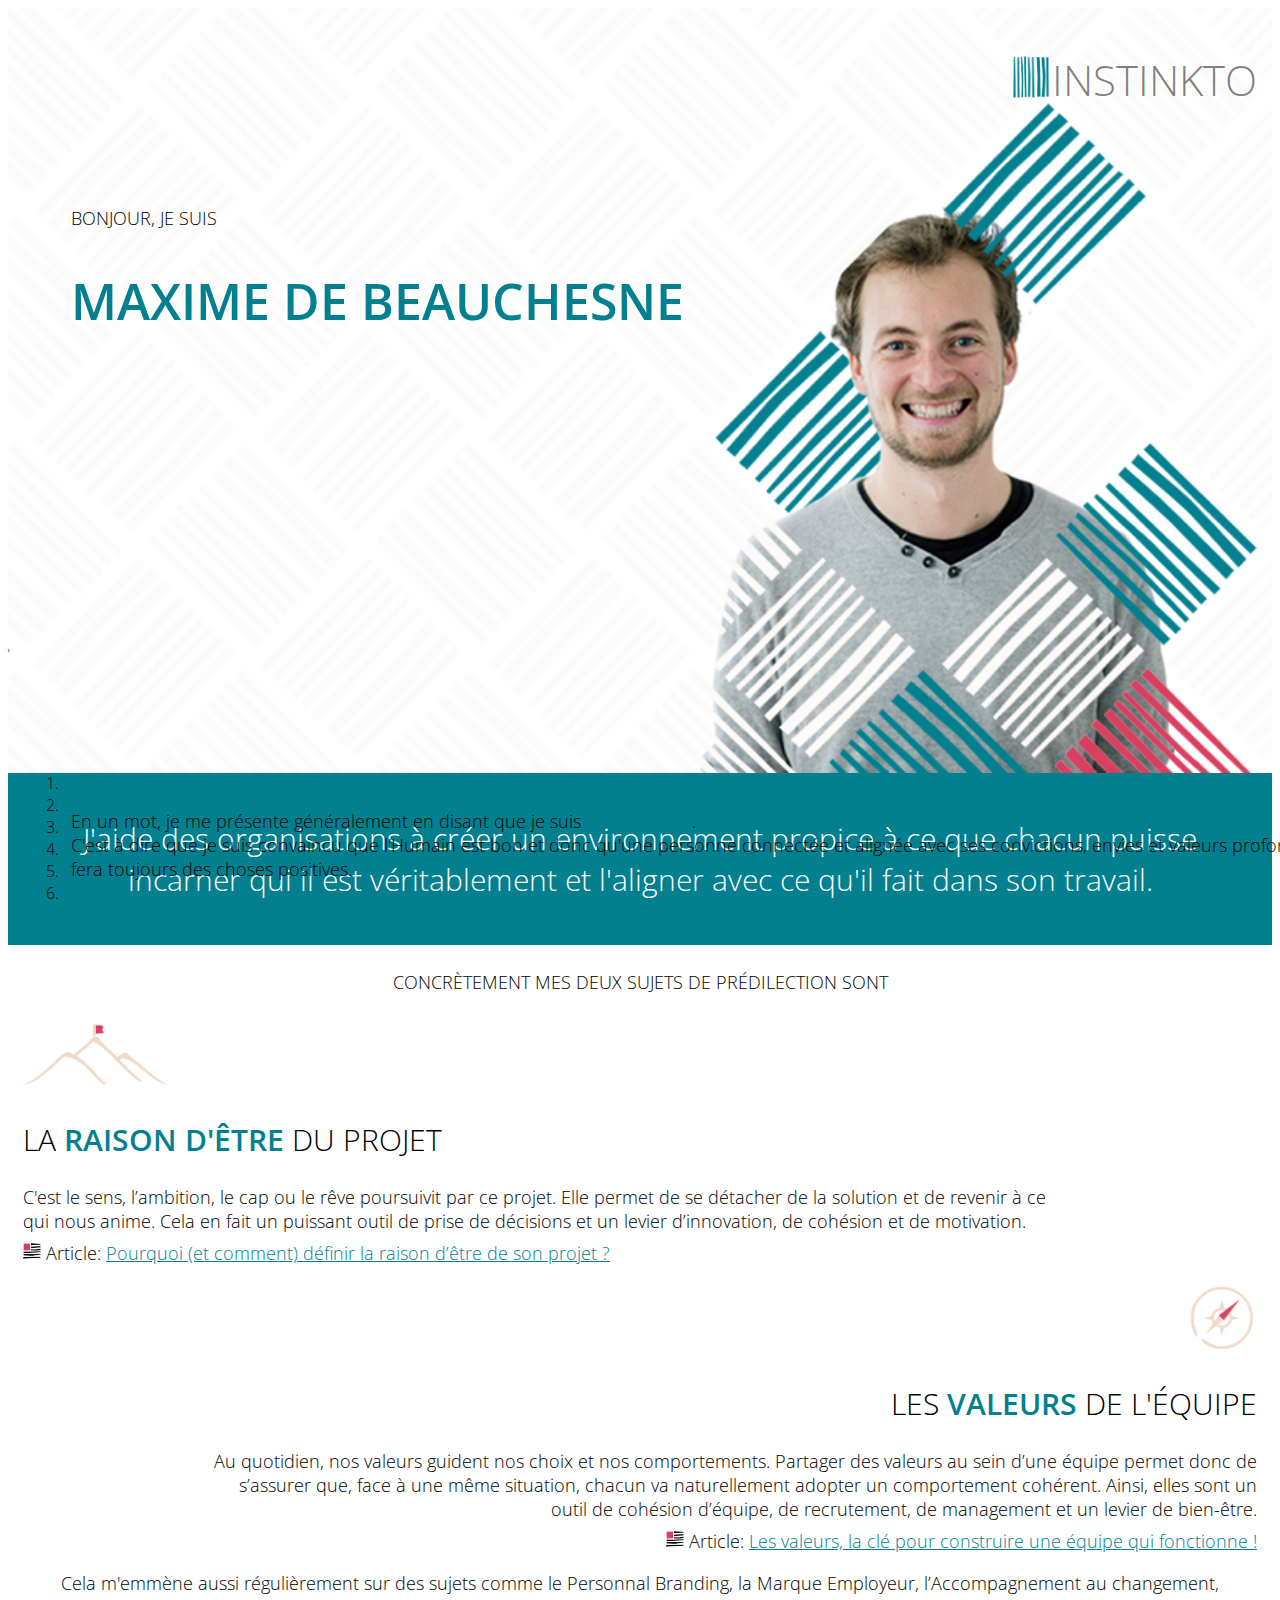
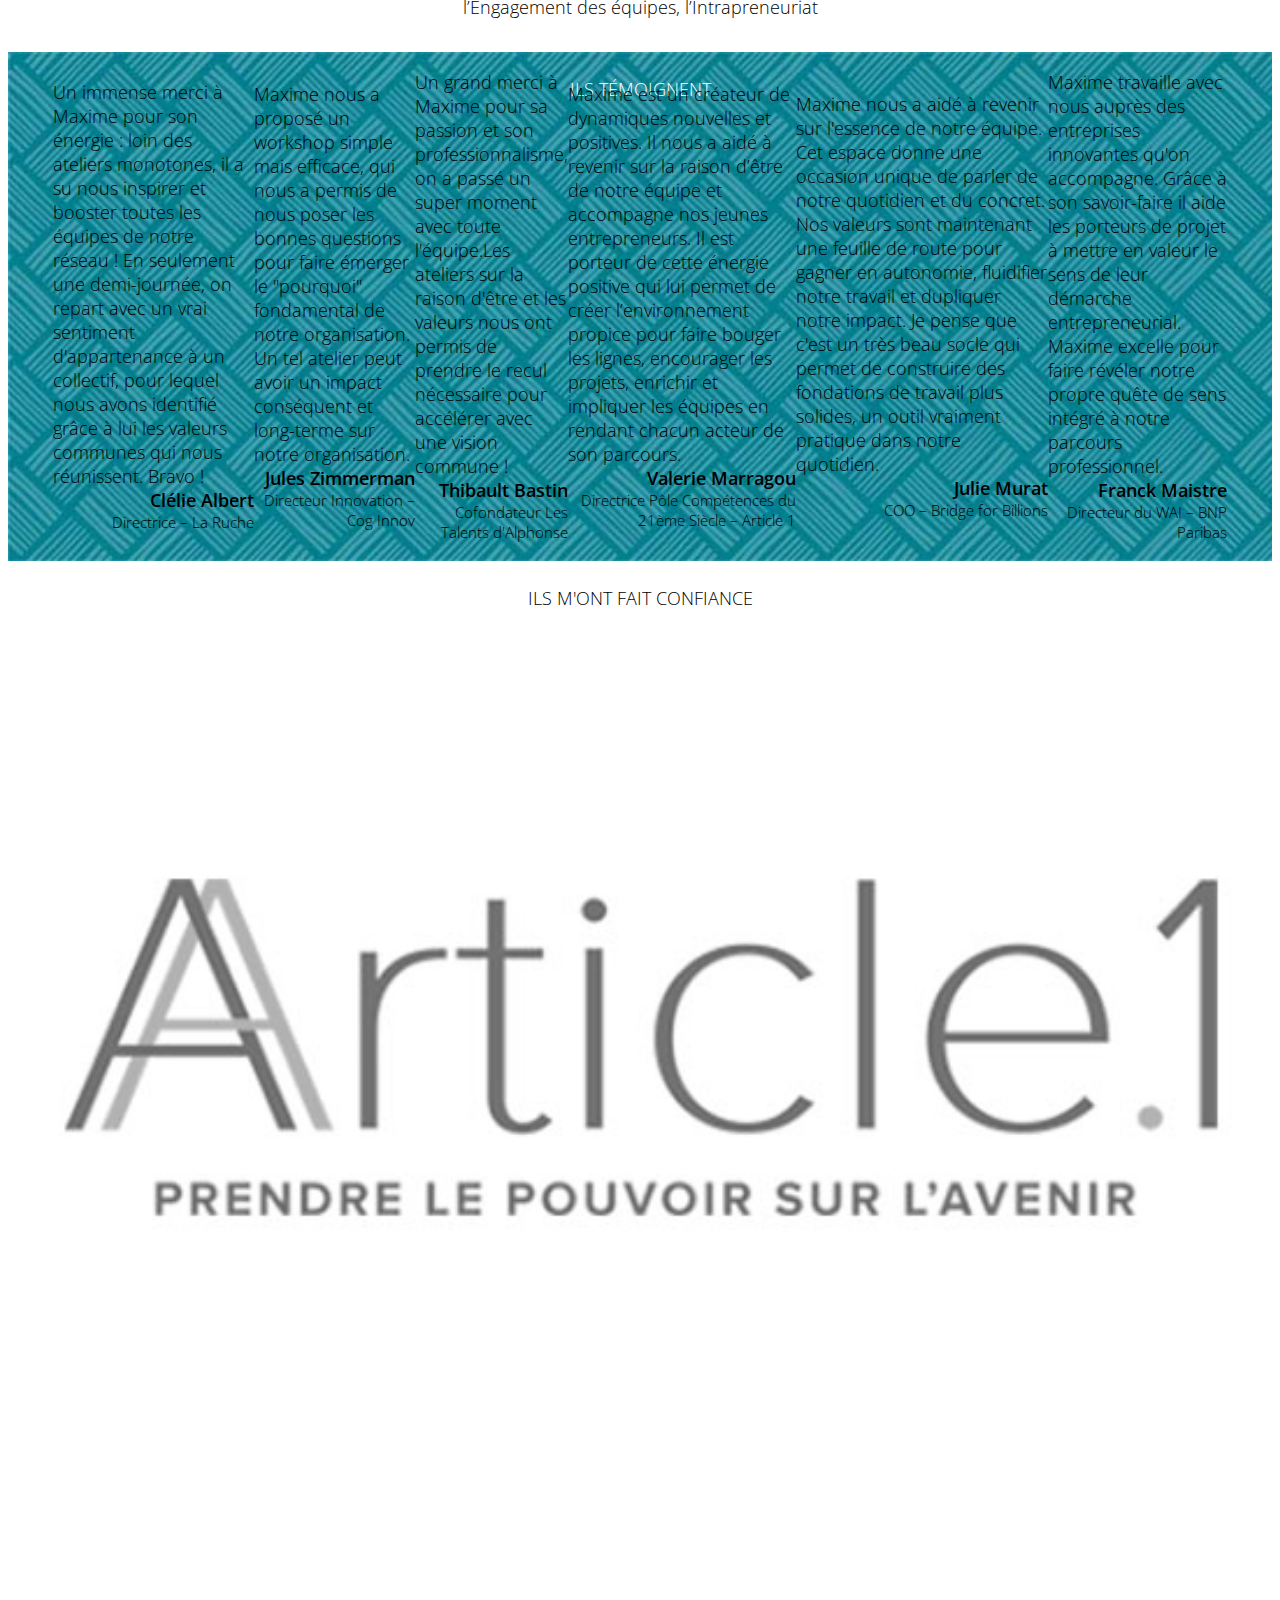
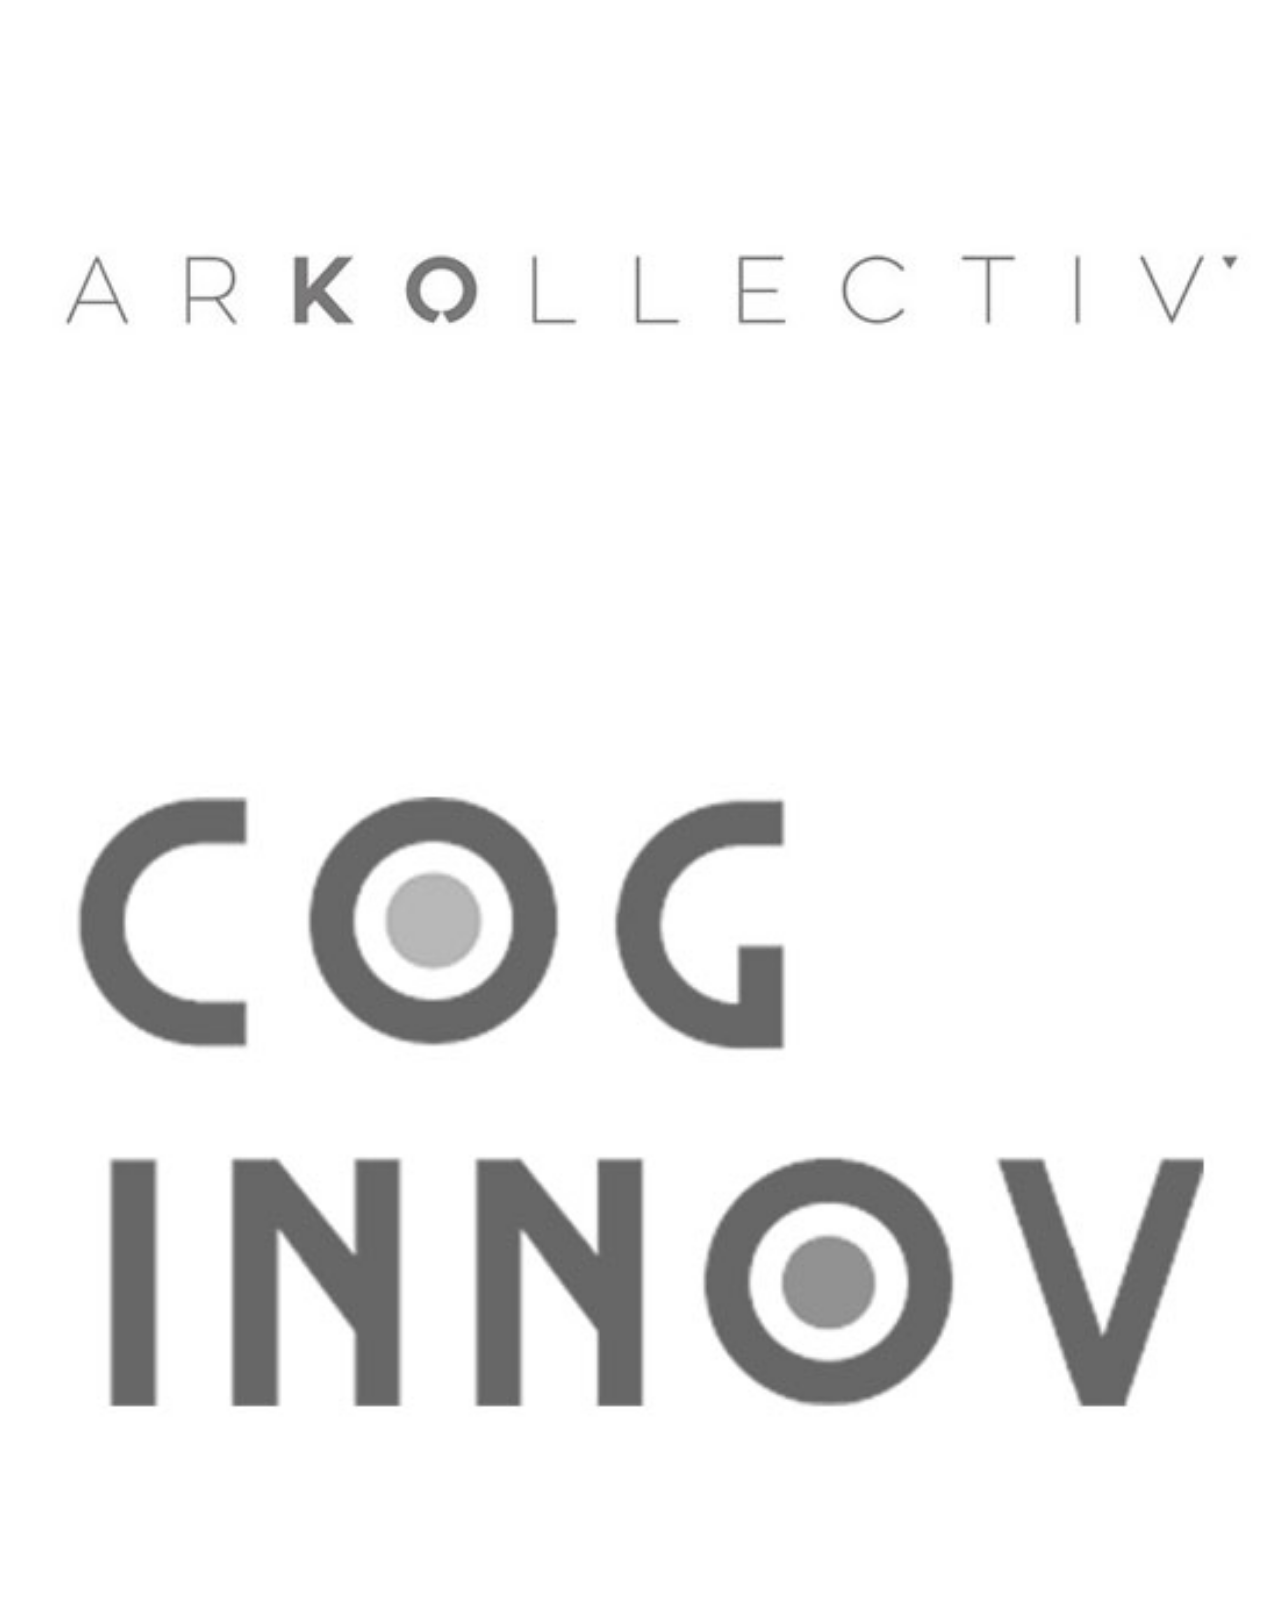
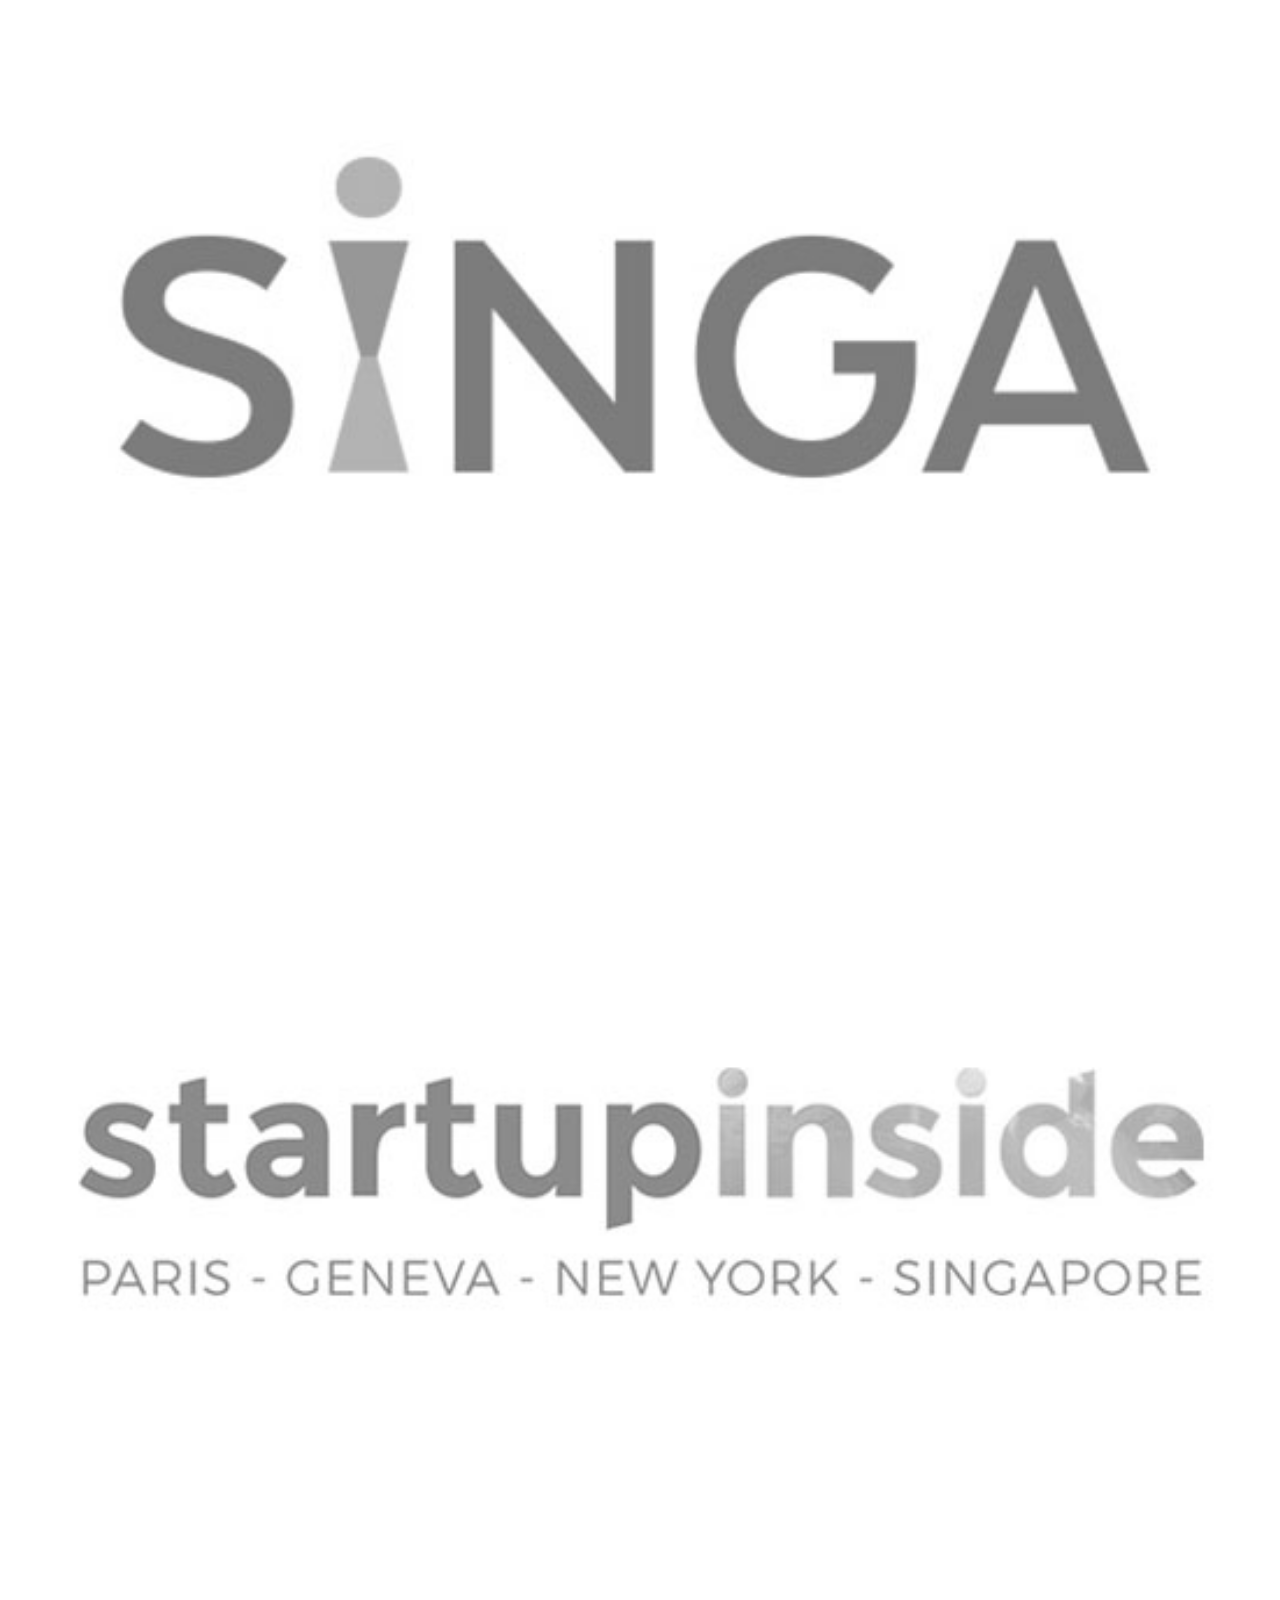
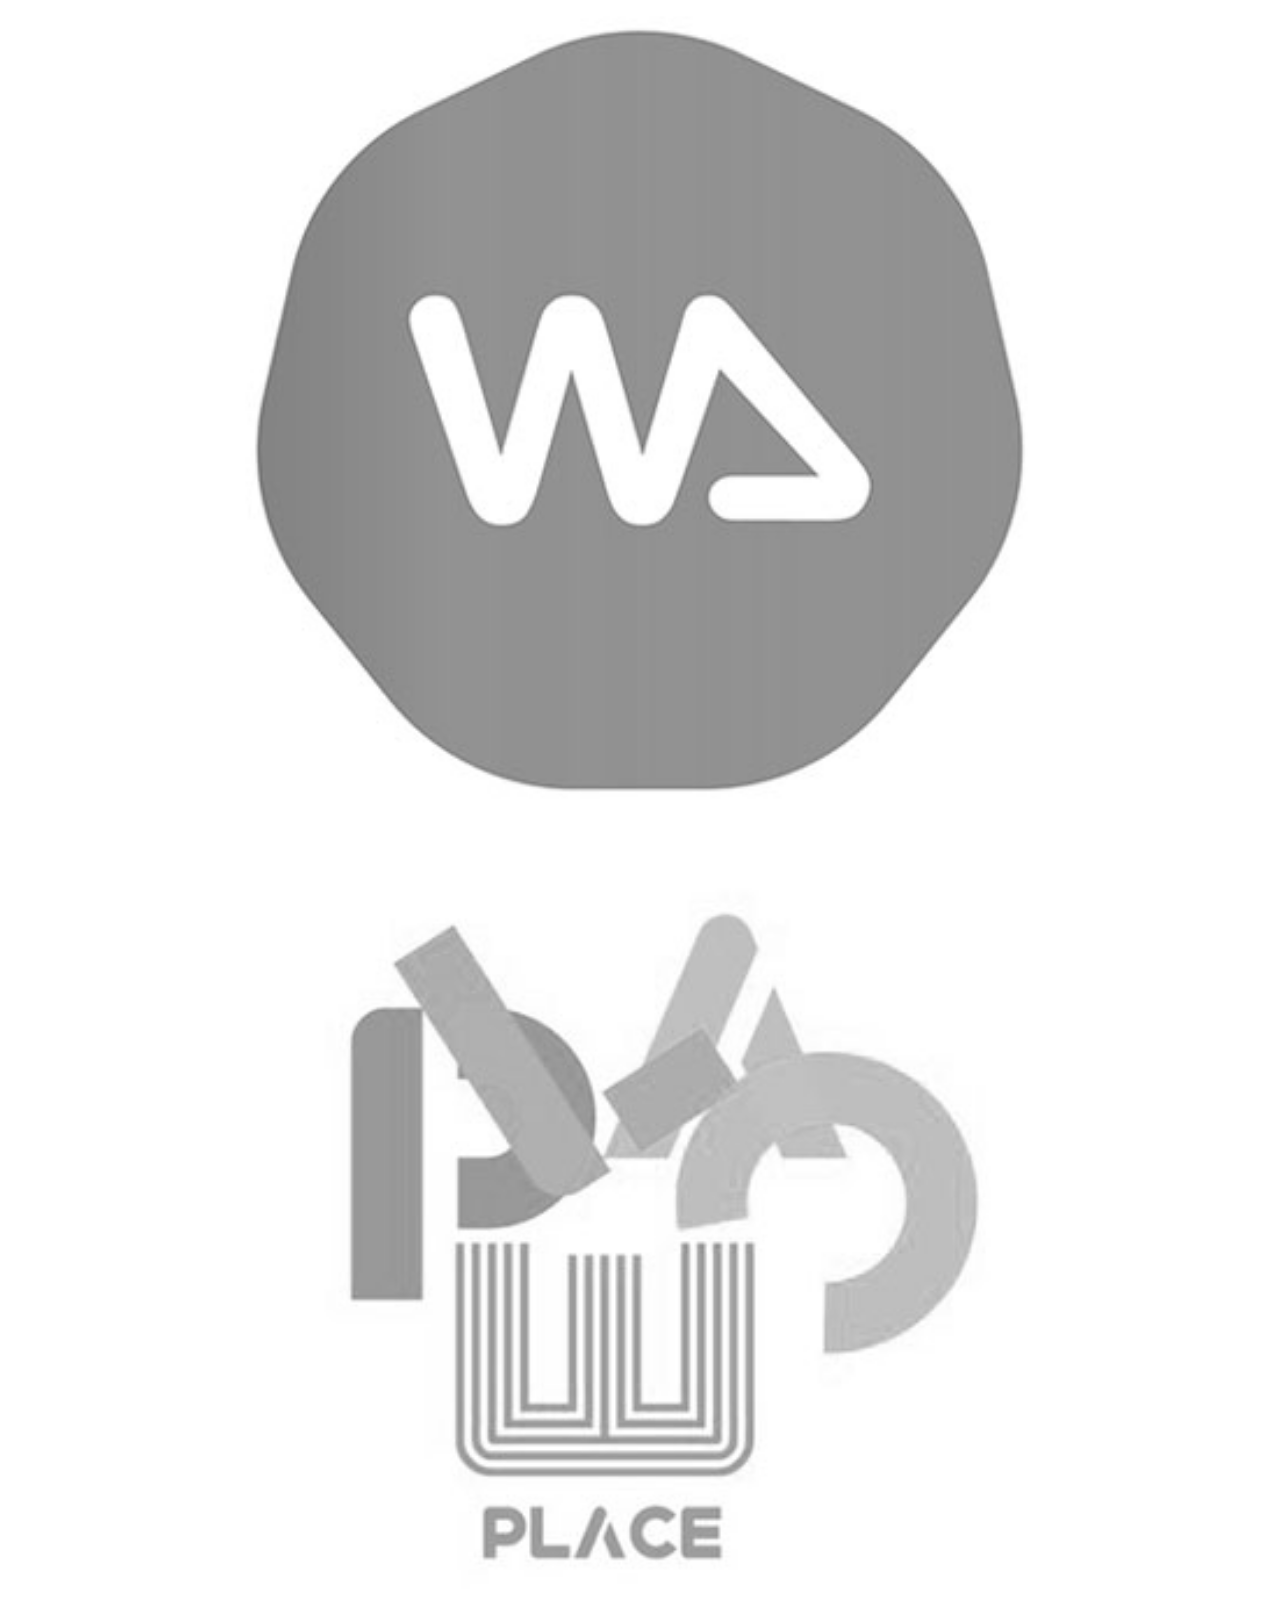
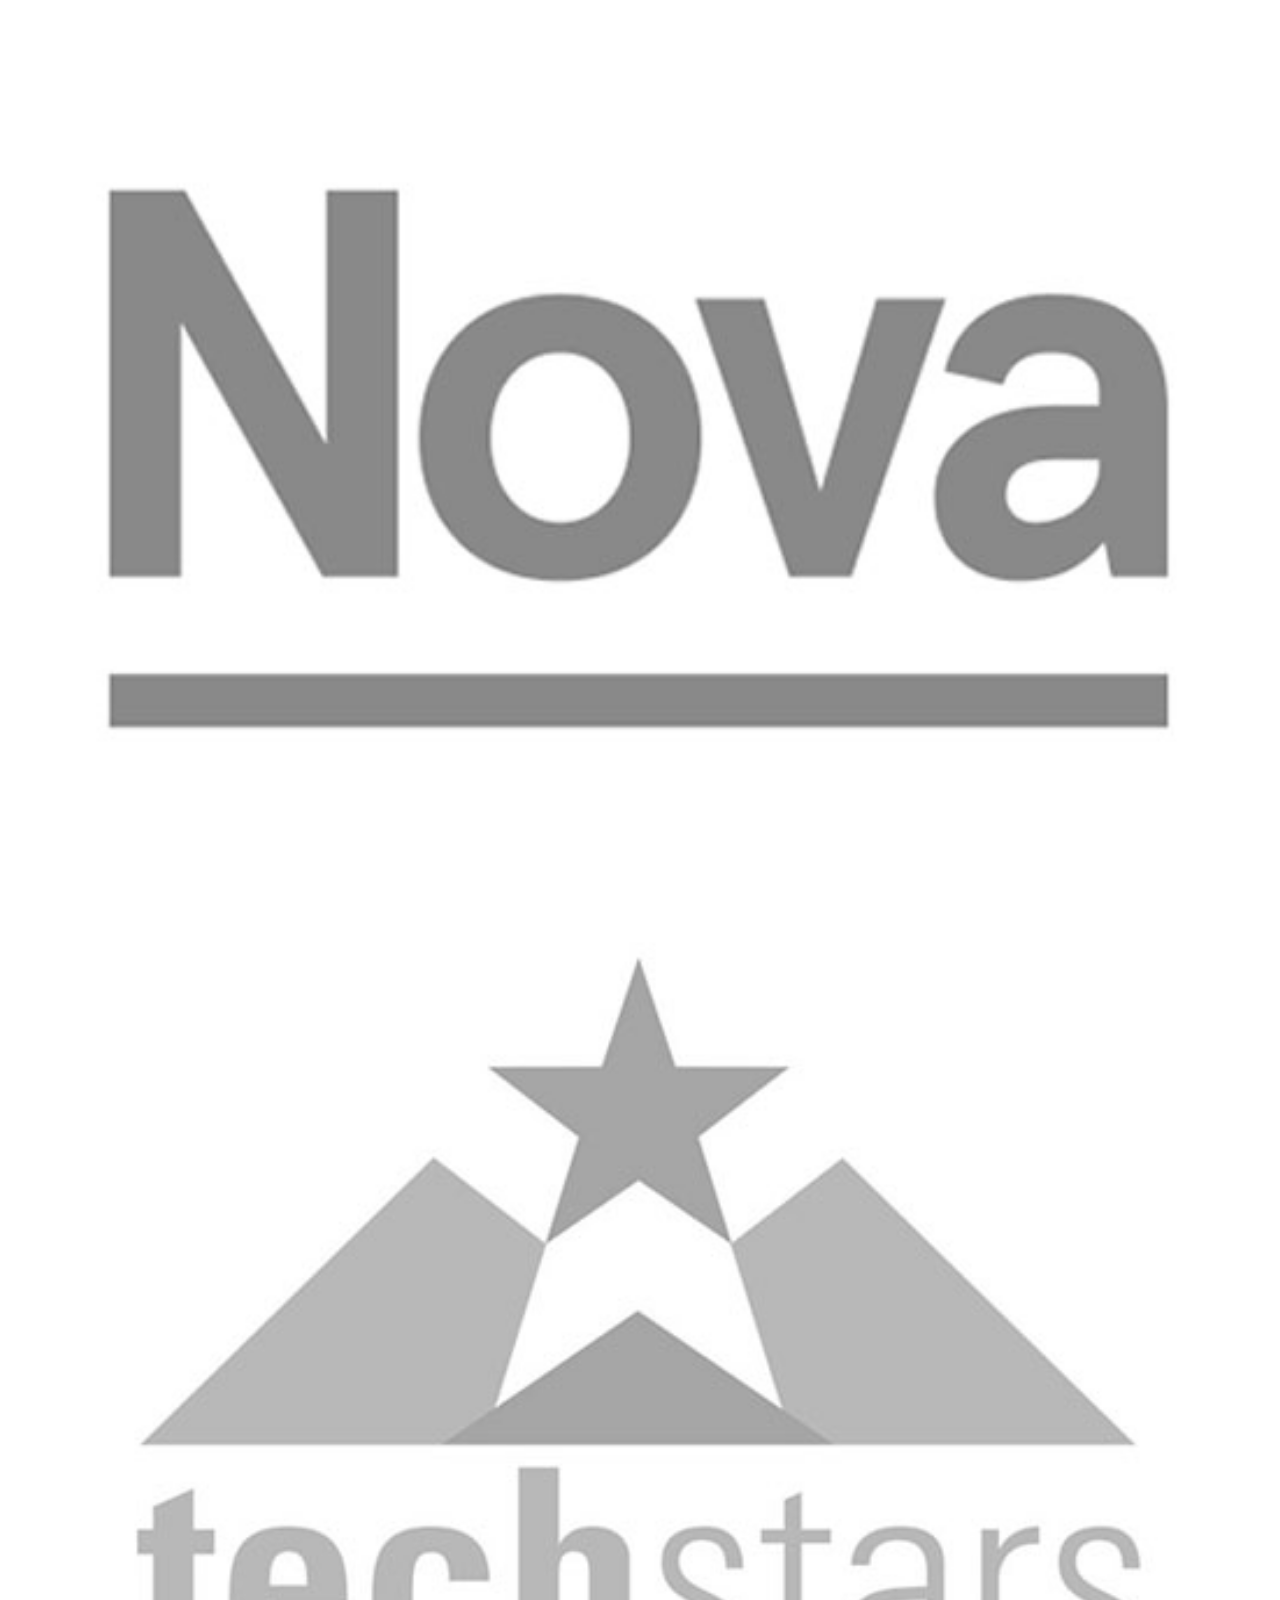
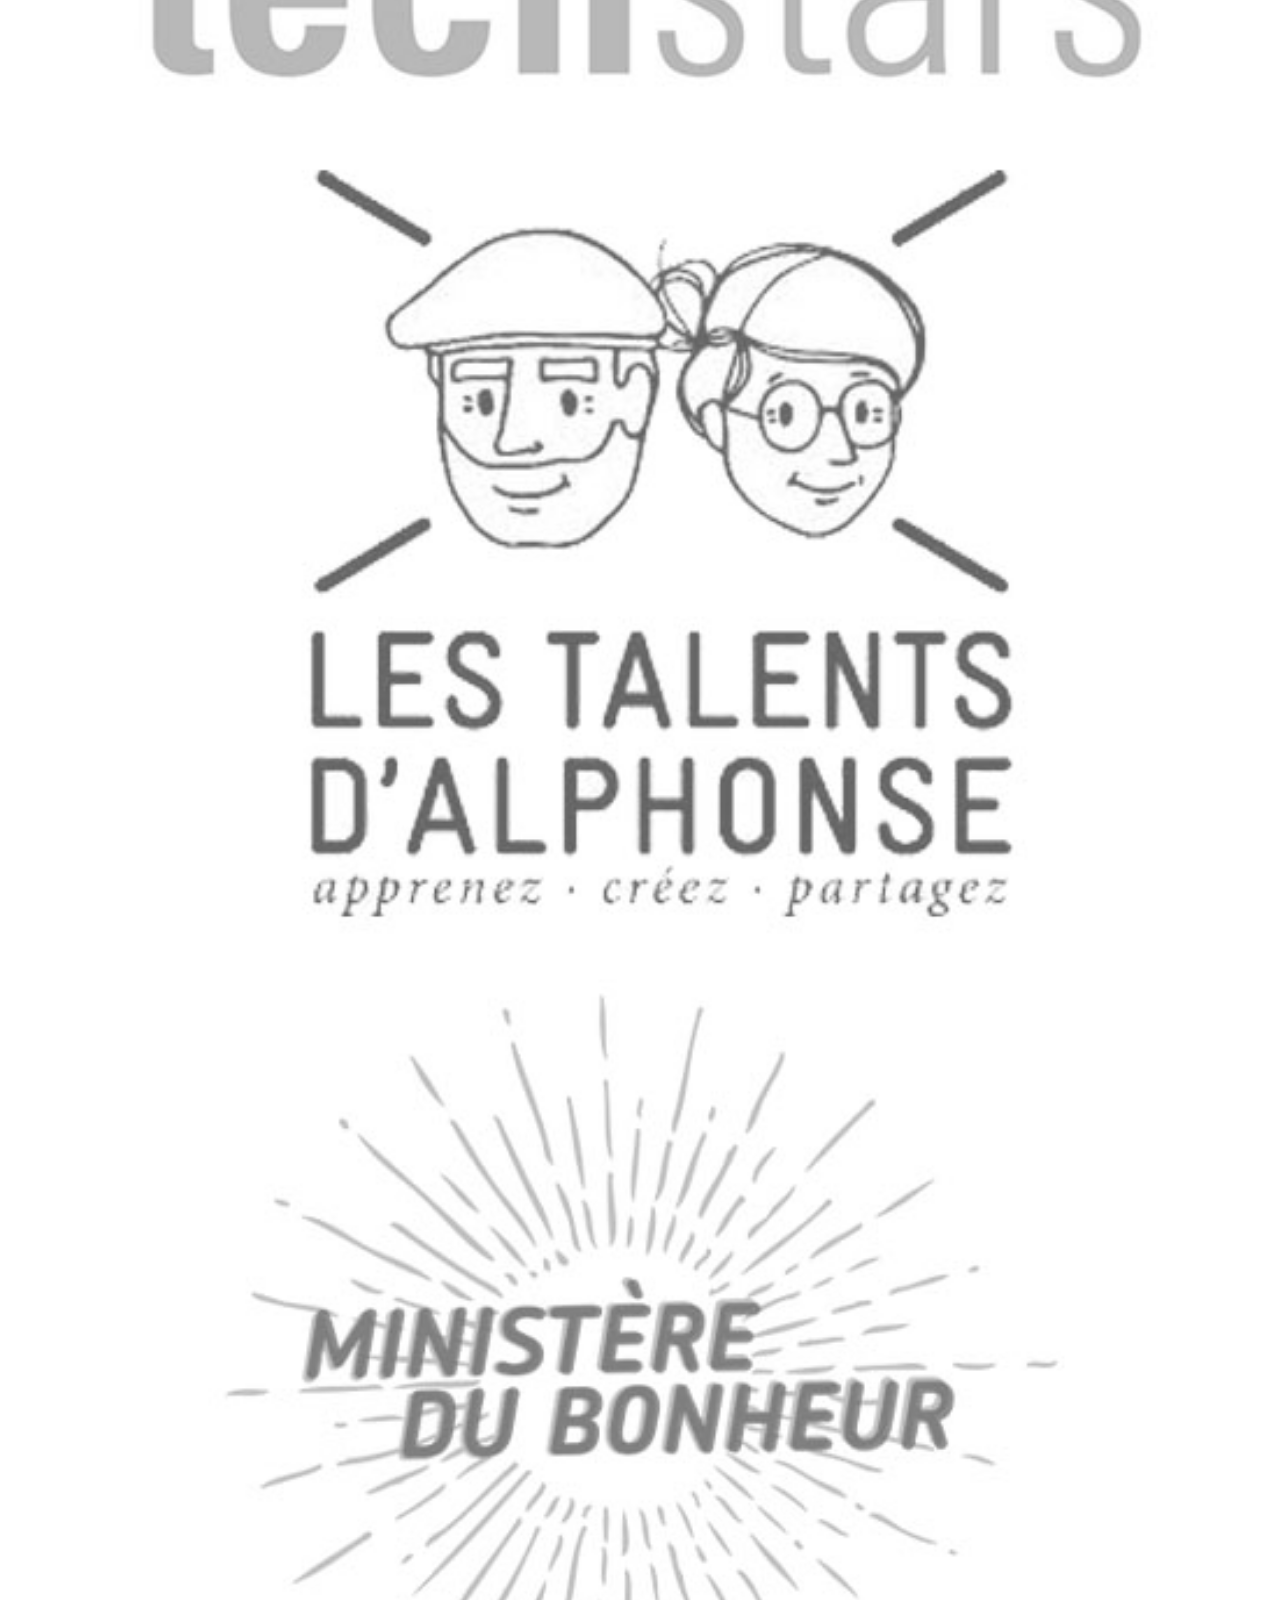
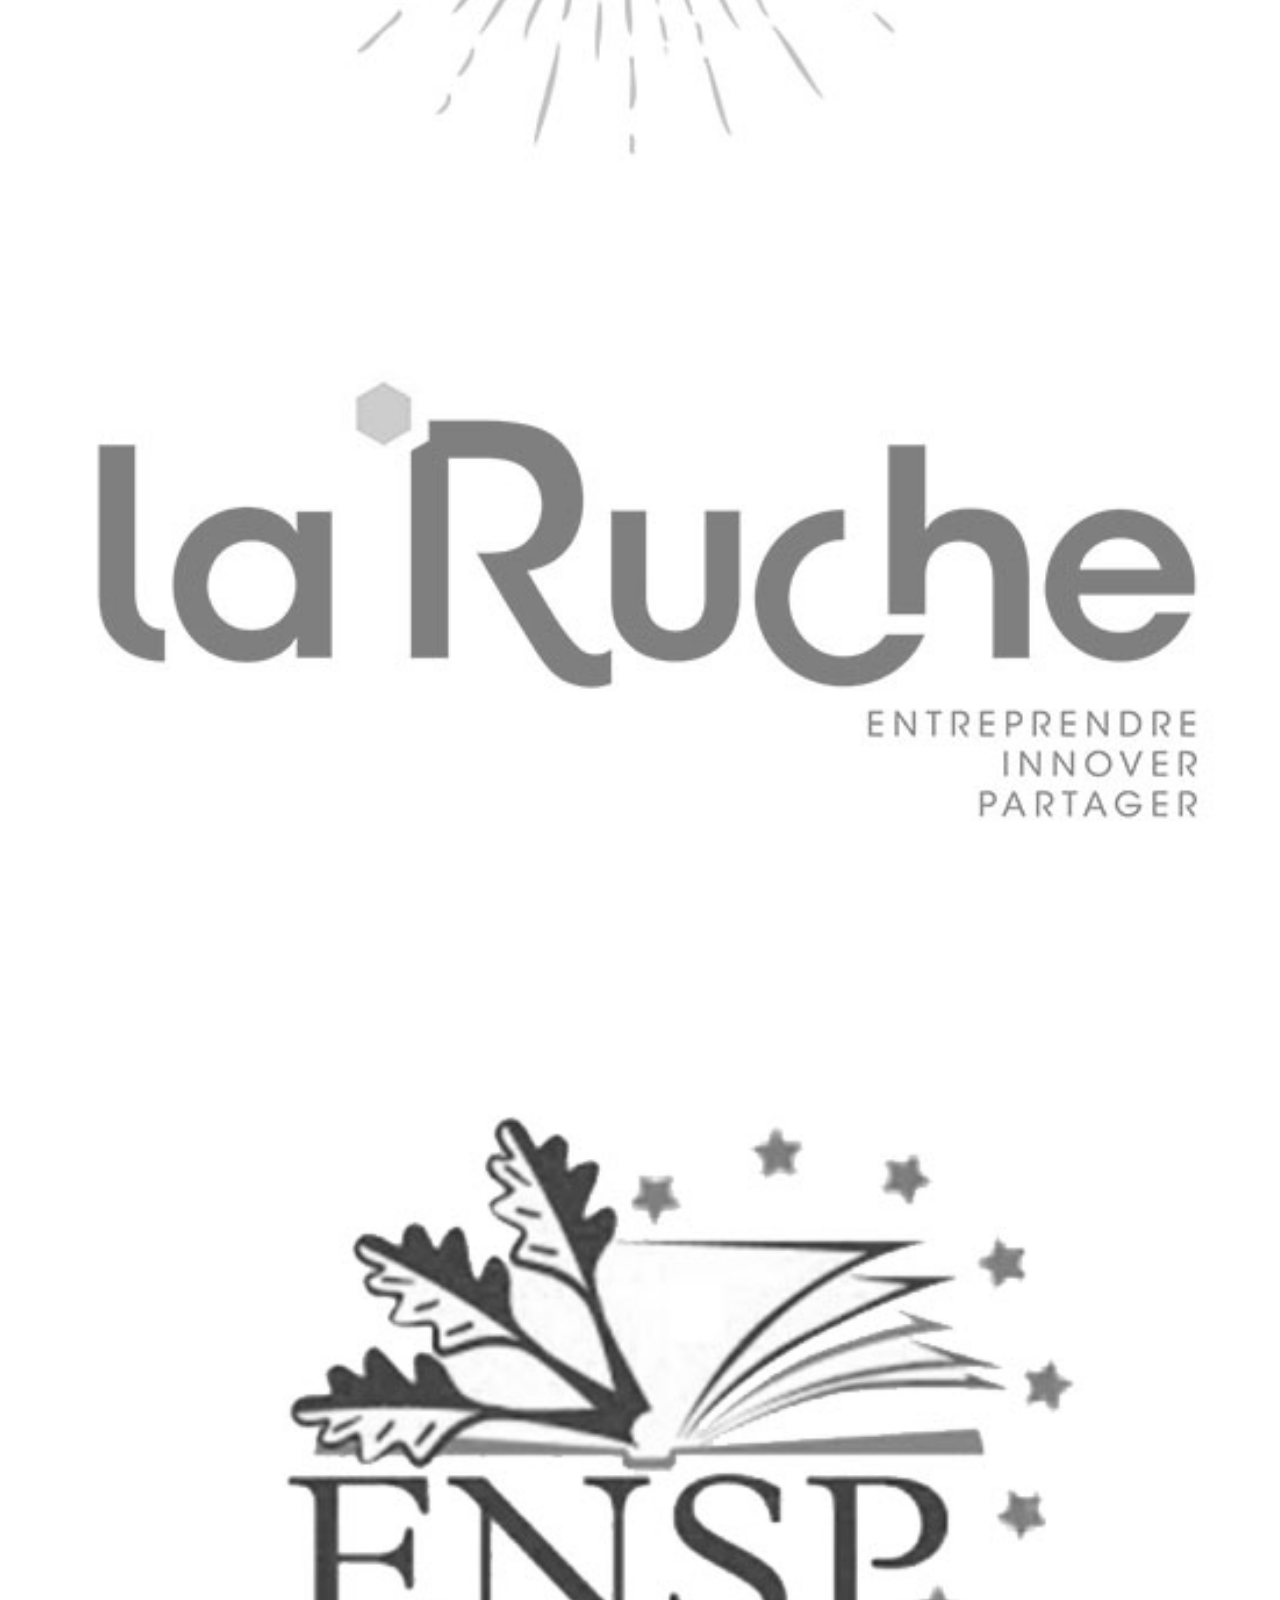
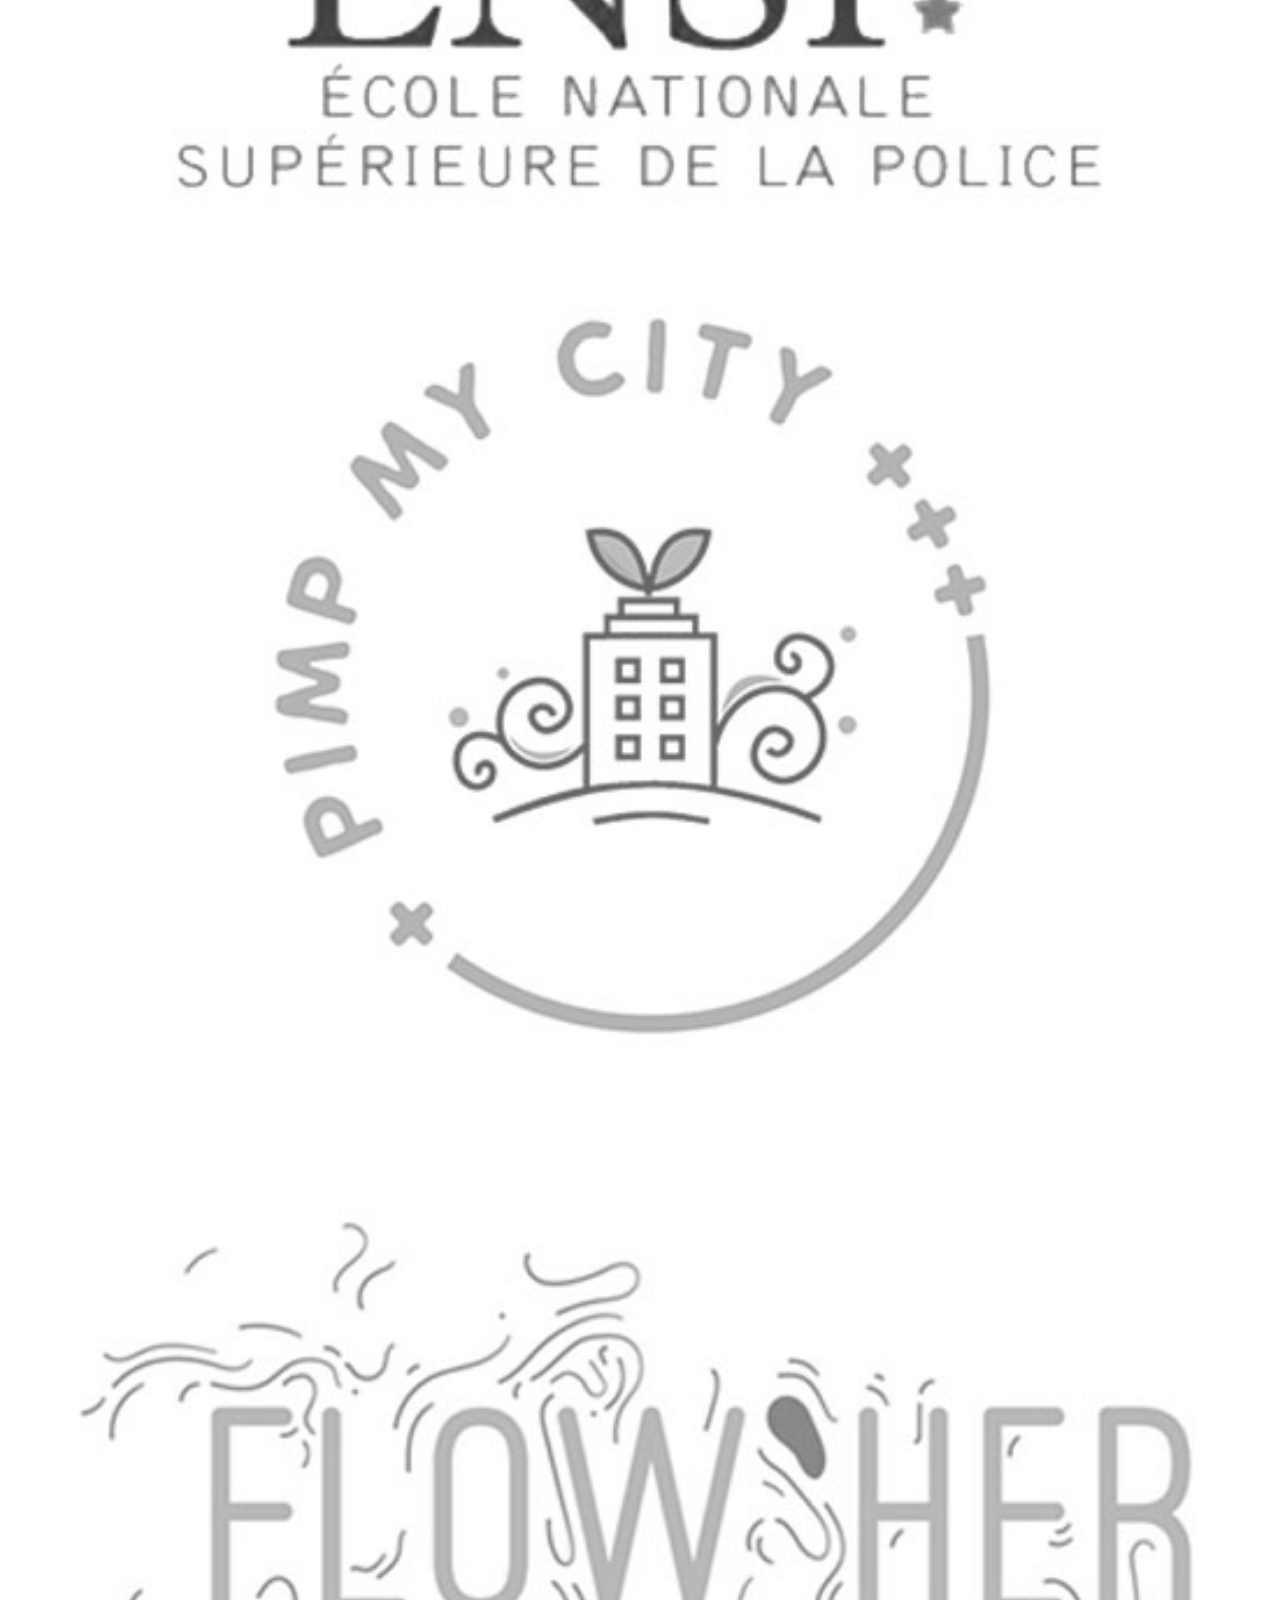
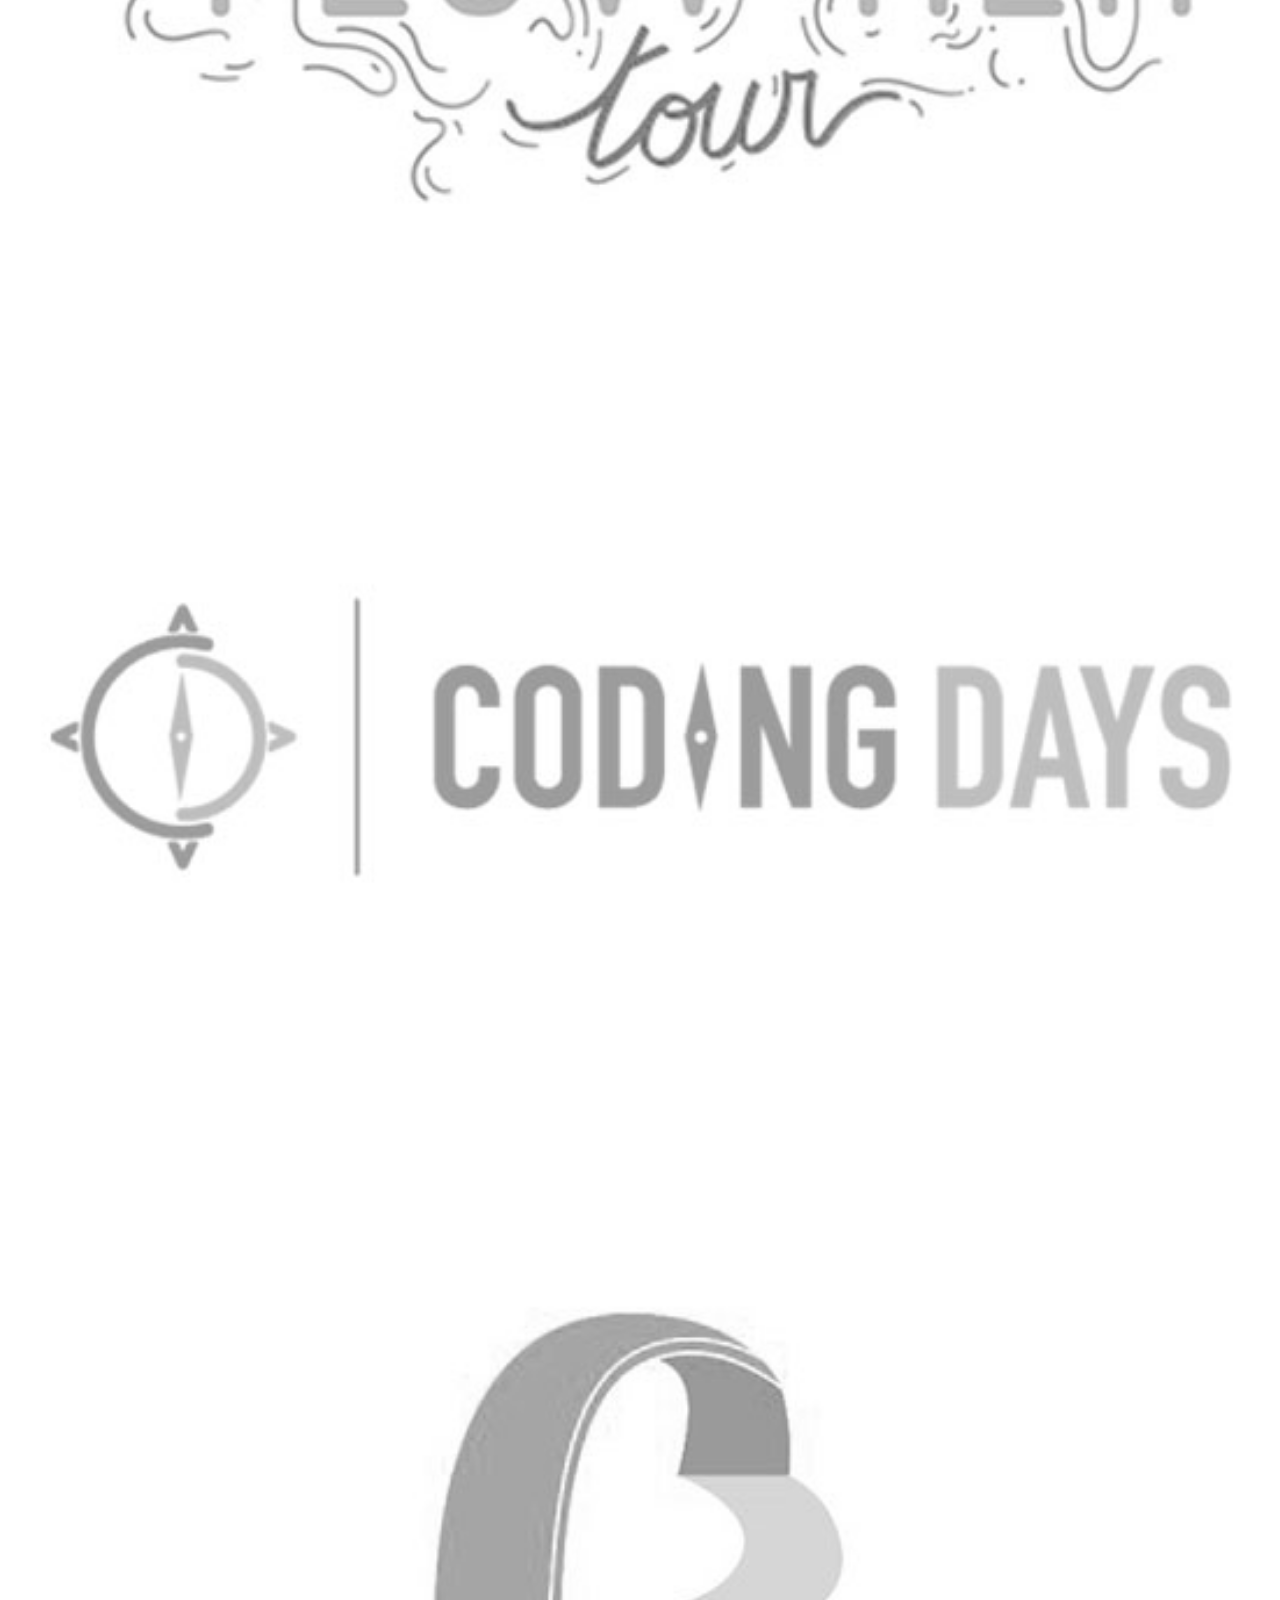
==== commit 1058de3d: "add valerie" ====
--- a/index.html
+++ b/index.html
@@ -1,4 +1,4 @@
-<!DOCTYPE html>
+   <!DOCTYPE html>
 
 <html>
   <head>
@@ -21,13 +21,13 @@
     <!-- Card meta pour Twitter -->
     <meta name="twitter:card" content="summary_large_image">
     <meta name="twitter:site" content="@maximebdb">
-    <meta name="twitter:title" content="Instinkto">
+    <meta name="twitter:title" content="Instinkto - Accompagnement Raison d'être & valeurs">
     <meta name="twitter:description" content="HUMANISTE, je suis convaincu qu'une personne alignée avec ses convictions et valeurs fera toujours des choses positives. J’accompagne des équipes à définir leurs valeurs et la raison d’être du projet.">
     <!-- Twitter summary card avec image large de 280x150px -->
     <meta name="twitter:image:src" content="http://instinkto.fr/assets/images/Instinkto_CardBaliseMetaTwitter.png">
 
     <!-- Open Graph meta pour Facebook -->
-    <meta property="og:title" content="Titre de la page" />
+    <meta property="og:title" content="Instinkto - Accompagnement Raison d'être & valeurs" />
     <meta property="og:url" content="http://instinkto.fr" />
     <meta property="og:image" content="http://instinkto.fr/assets/images/Instinkto_CardBaliseMetaFacebook.png" />
     <meta property="og:description" content="HUMANISTE, je suis convaincu qu'une personne alignée avec ses convictions et valeurs fera toujours des choses positives. J’accompagne des équipes à définir leurs valeurs et la raison d’être du projet." />
@@ -63,7 +63,7 @@
       </div>
     </section>
 
-    <section class="mission sectionbleue">
+    <section id="mission" class="mission sectionbleue">
       <div class="container">
         <div class="row">
           <div class="col-12 col-md-12">
@@ -73,7 +73,7 @@
       </div>
     </section>
 
-    <section class="sujets">
+    <section id="sujets" class="sujets">
       <div class="container">
         <div class="row">
           <div class="col-12 col-md-12">
@@ -81,13 +81,13 @@
           </div>
         </div>
         <div class="row">
-          <div class="col-12 col-md-6 sujet raisondetre">
+          <div id="raisondetre" class="col-12 col-md-6 sujet raisondetre">
             <img class= "dessin" src="assets/images/montagneinstinkto.png">
             <h2>La <span class="keyword">Raison d'Être</span> du projet</h2>
             <p>C'est le sens, l’ambition, le cap ou le rêve poursuivit par ce projet. Elle permet de se détacher de la solution et de revenir à ce qui nous anime. Cela en fait un puissant outil de prise de décisions et un levier d’innovation, de cohésion et de motivation.</p>
             <p class="articles"><img src="assets/images/article.png"> Article: <a href="https://medium.com/open-schoolab/pourquoi-et-comment-d%C3%A9finir-la-raison-d%C3%AAtre-de-son-projet-cfb71afaa637" target="_blank">Pourquoi (et comment) définir la raison d’être de son projet ?</a></p>
           </div>
-          <div class="col-12 col-md-6 sujet valeurs">
+          <div id="valeurs" class="col-12 col-md-6 sujet valeurs">
             <img class= "dessin" src="assets/images/boussoleinstinkto.png">
             <h2>Les <span class="keyword">Valeurs</span> de l'équipe</h2>
             <p>Au quotidien, nos valeurs guident nos choix et nos comportements. Partager des valeurs au sein d’une équipe permet donc de s’assurer que, face à une même situation, chacun va naturellement adopter un comportement cohérent. Ainsi, elles sont un outil de cohésion d’équipe, de recrutement, de management et un levier de bien-être.</p>
@@ -102,7 +102,7 @@
       </div>
     </section>
 
-    <section class="temoignages sectionbleue">
+    <section id="temoignages" class="temoignages sectionbleue">
       <div class="container">
       <div class="row">
           <div class="col-12 col-md-12">
@@ -144,9 +144,9 @@
                 </div>
                 <div class="carousel-item">
                   <div class="testimony">
-                    <p class="quote">Maxime nous a permis de définir les valeurs de notre entreprise. En quelques heures, il a réussi à nous faire comprendre le concept de culture et à nous faire exprimer les 4 valeurs clés de notre entreprise. Nous nous appuyons aujourd'hui sur ces valeurs dans tous les choix difficiles que nous devons faire et je ne peux - à titre personnel - que recommander Maxime pour ce travail.</p>
-                    <p class="author">Charles Puybasset</p>
-                    <p class="role">Fondateur – Nova France</p>
+                    <p class="quote">Maxime est un créateur de dynamiques nouvelles et positives. Il nous a aidé à revenir sur la raison d’être de notre équipe et accompagne nos jeunes entrepreneurs. Il est porteur de cette énergie positive qui lui permet de créer l’environnement propice pour faire bouger les lignes, encourager les projets, enrichir et impliquer les équipes en rendant chacun acteur de son parcours.</p>
+                    <p class="author">Valerie Marragou</p>
+                    <p class="role">Directrice Pôle Compétences du 21ème Siècle – Article 1</p>
                     </div>
                   </div>
                   <div class="carousel-item">
--- a/assets/style.css
+++ b/assets/style.css
@@ -7,7 +7,7 @@
 body {
   font-family: Open Sans, Helvetica, Arial, sans-serif;
   font-weight:100;
-  --blue: rgb(2, 128, 144);
+  --blue: rgb(2, 128, 144); /*#028090*/
   --red:rgb(217,63,95); /*#d93f5f*/
   --opale:rgb(0,184,174); /*#00b8ae*/
   --brown:rgb(77,53,46); /*#4d352e*/
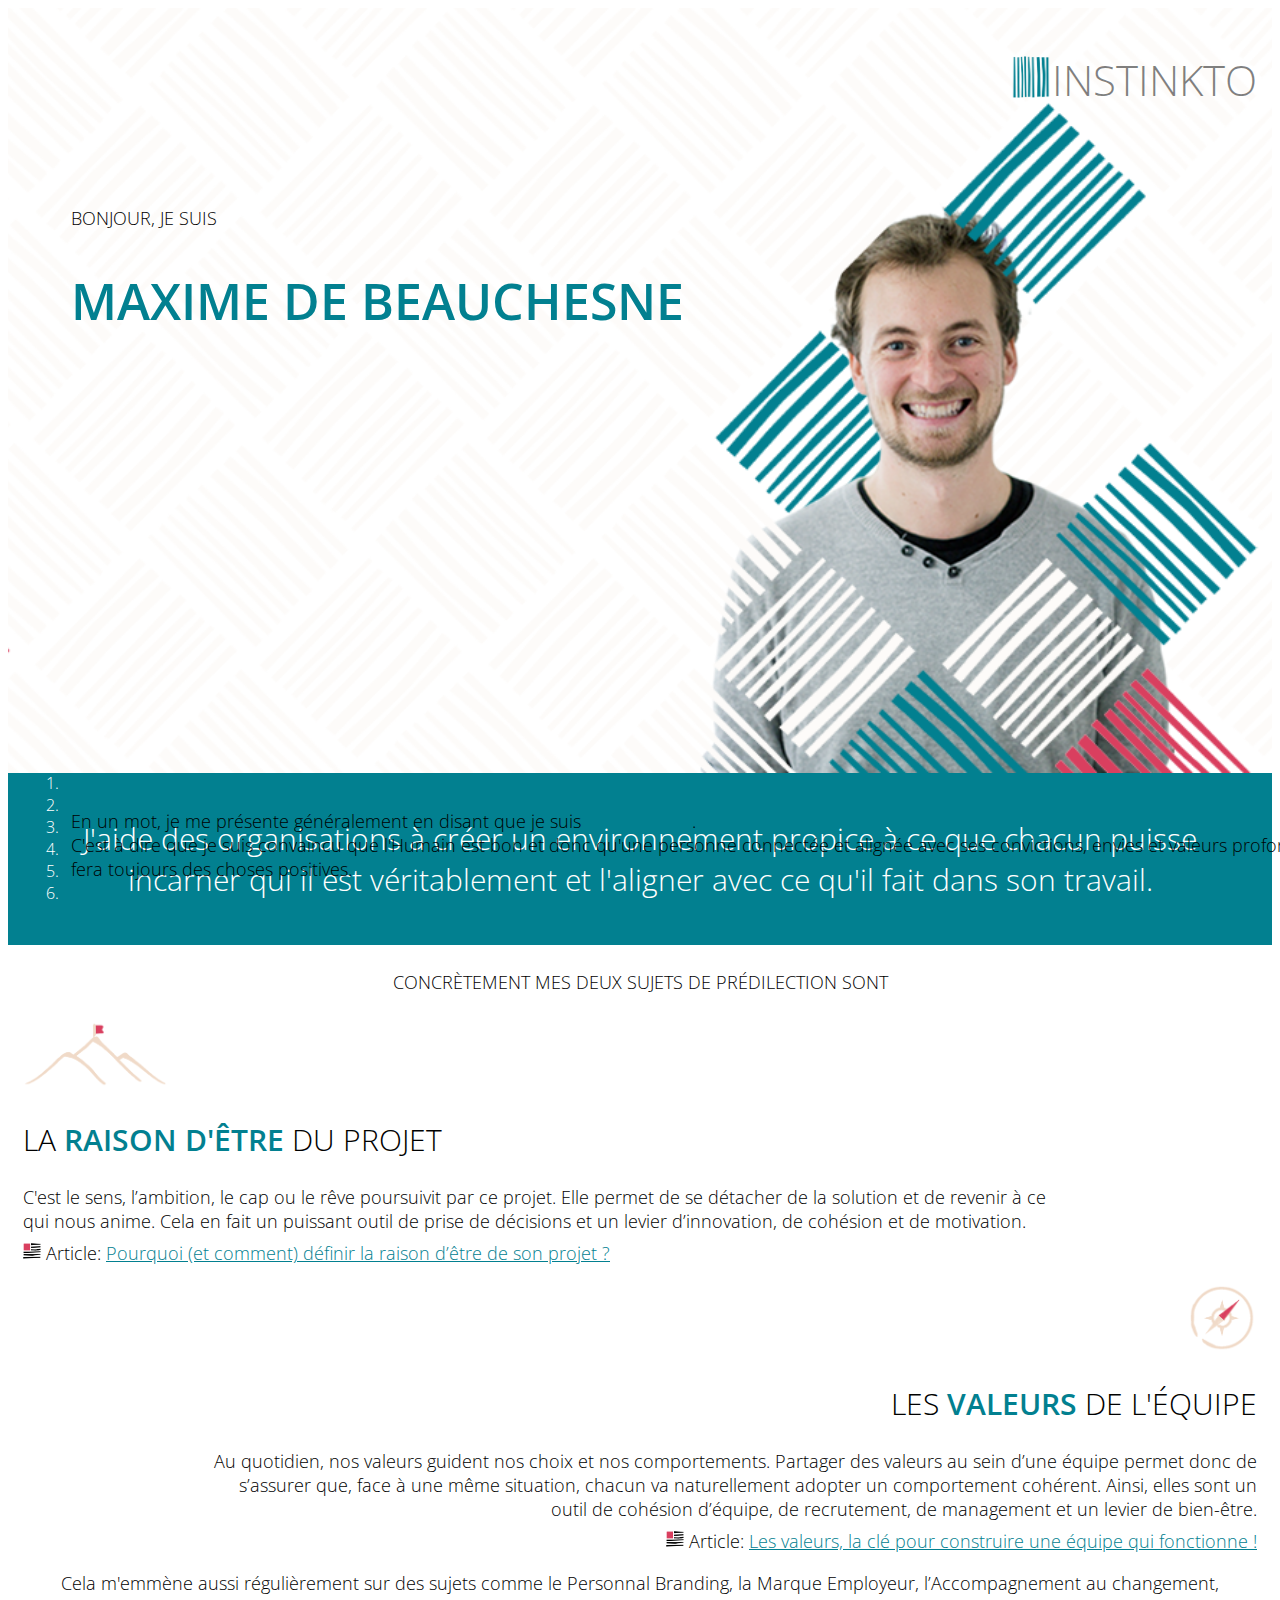
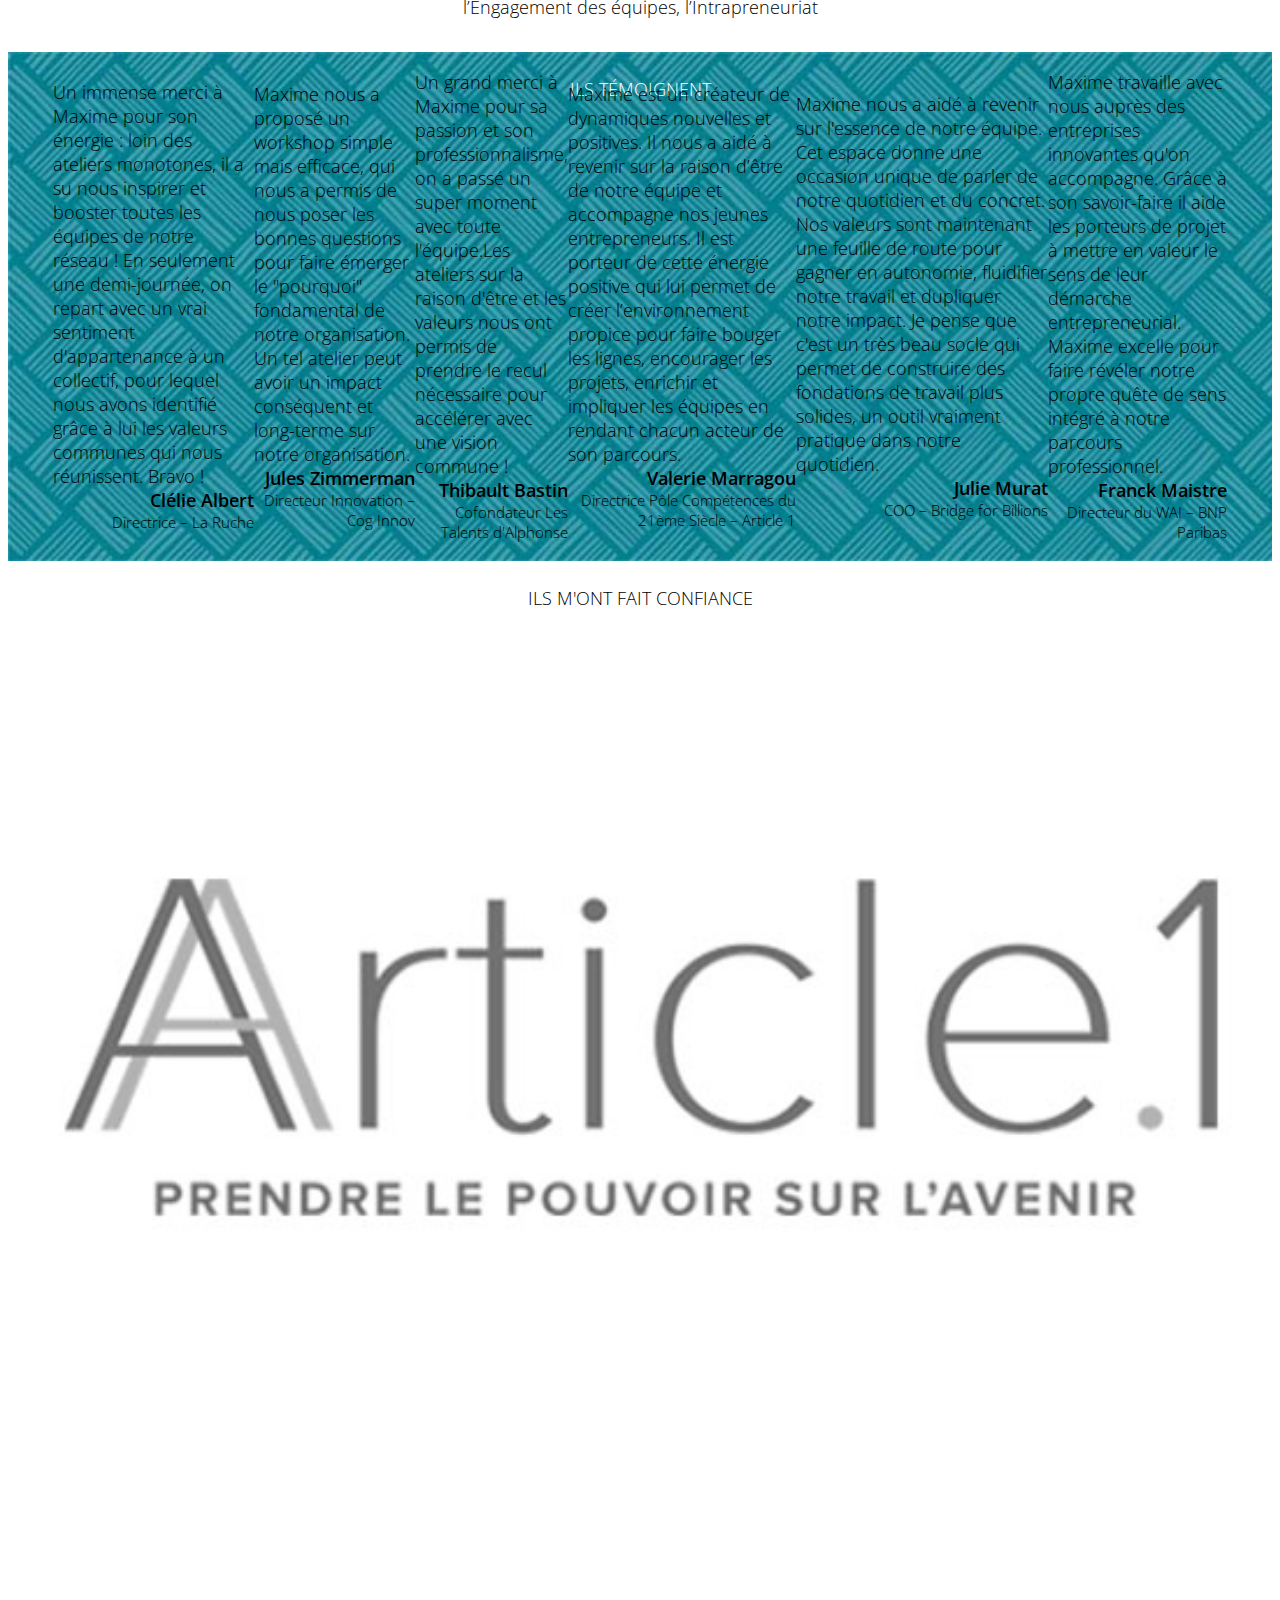
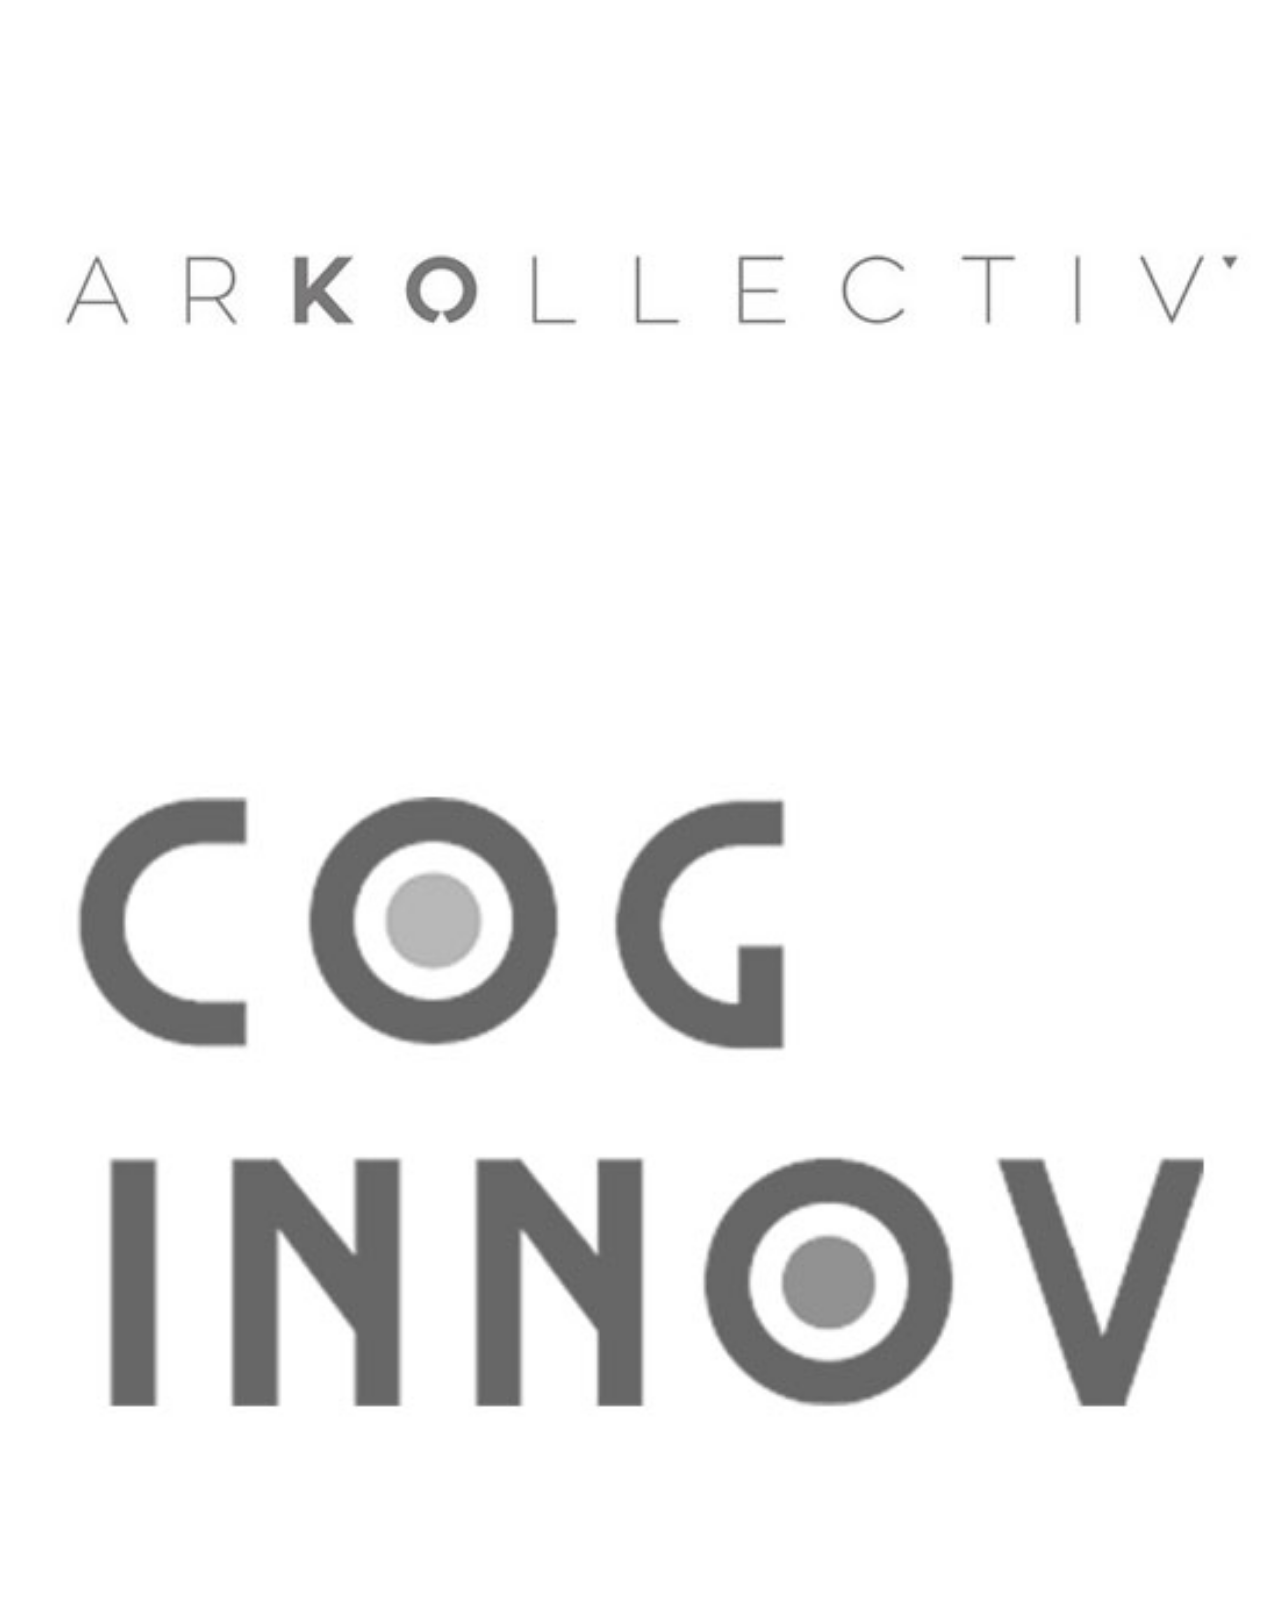
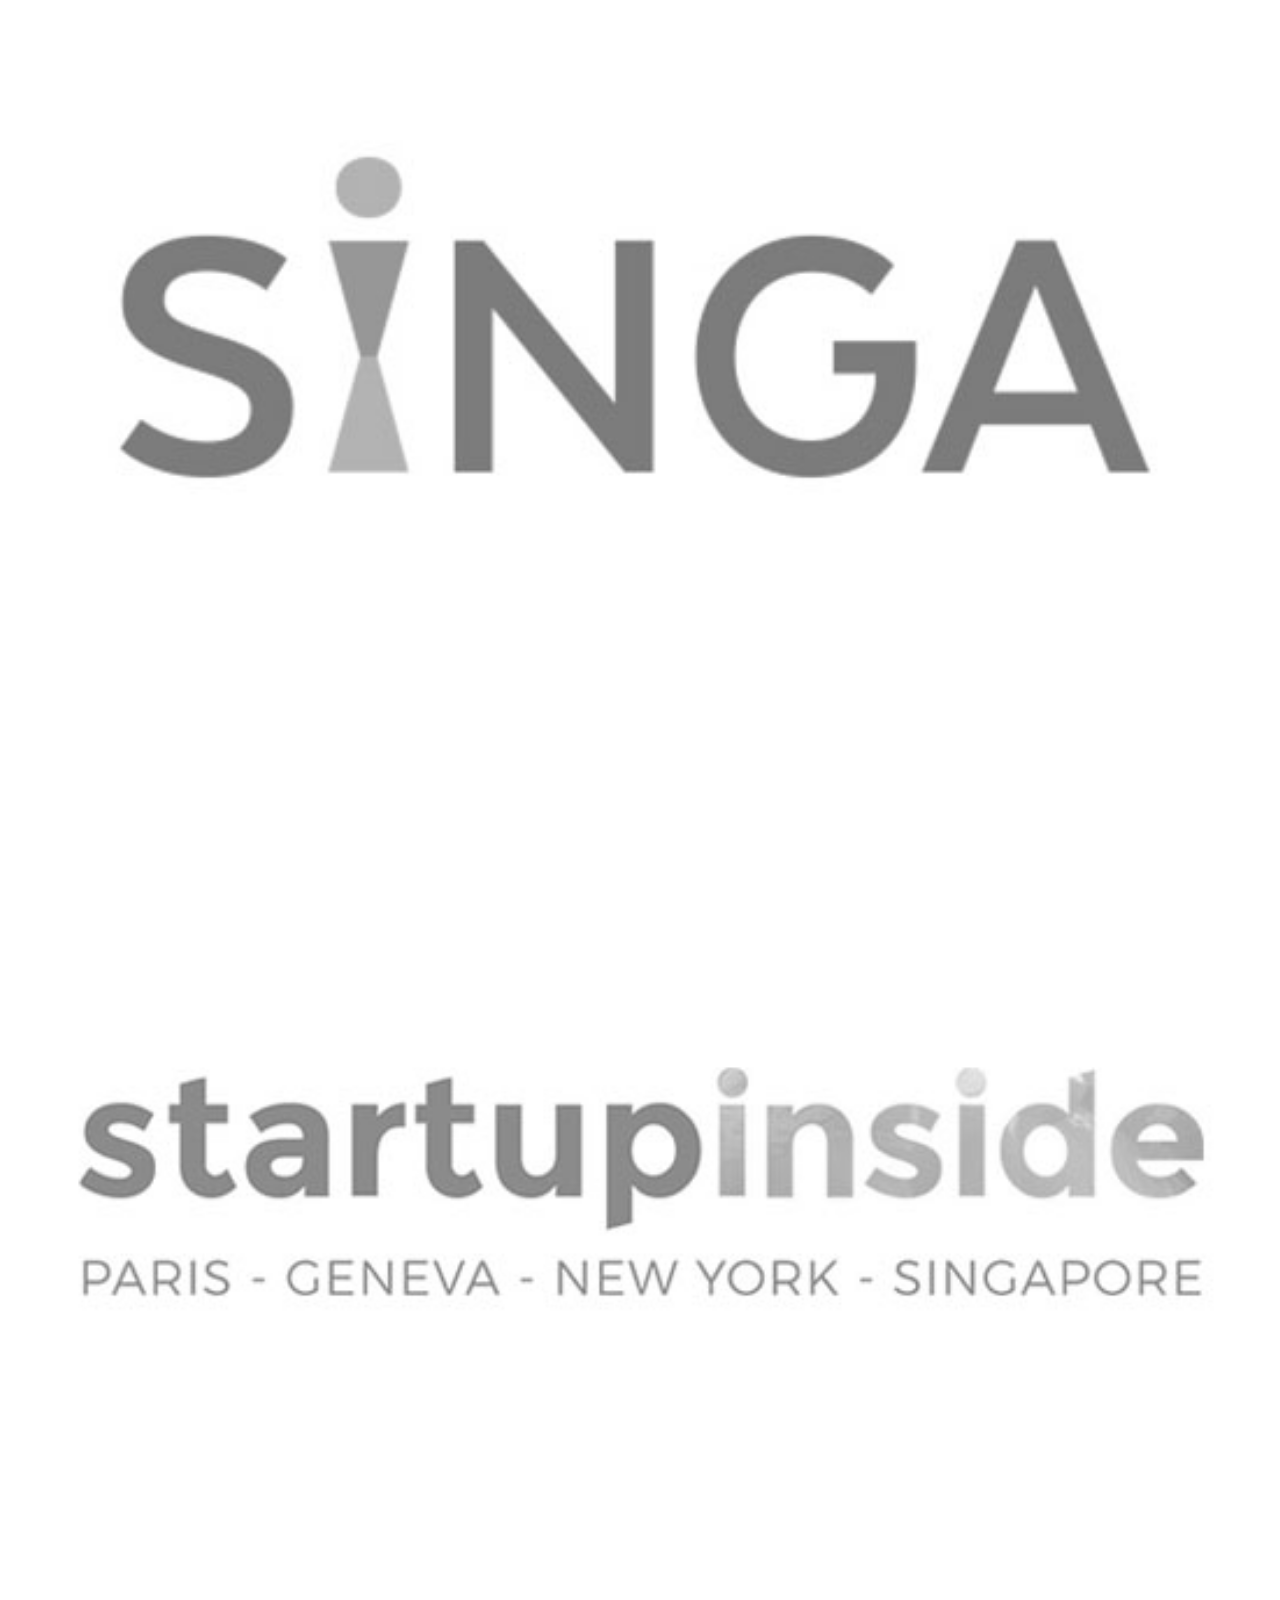
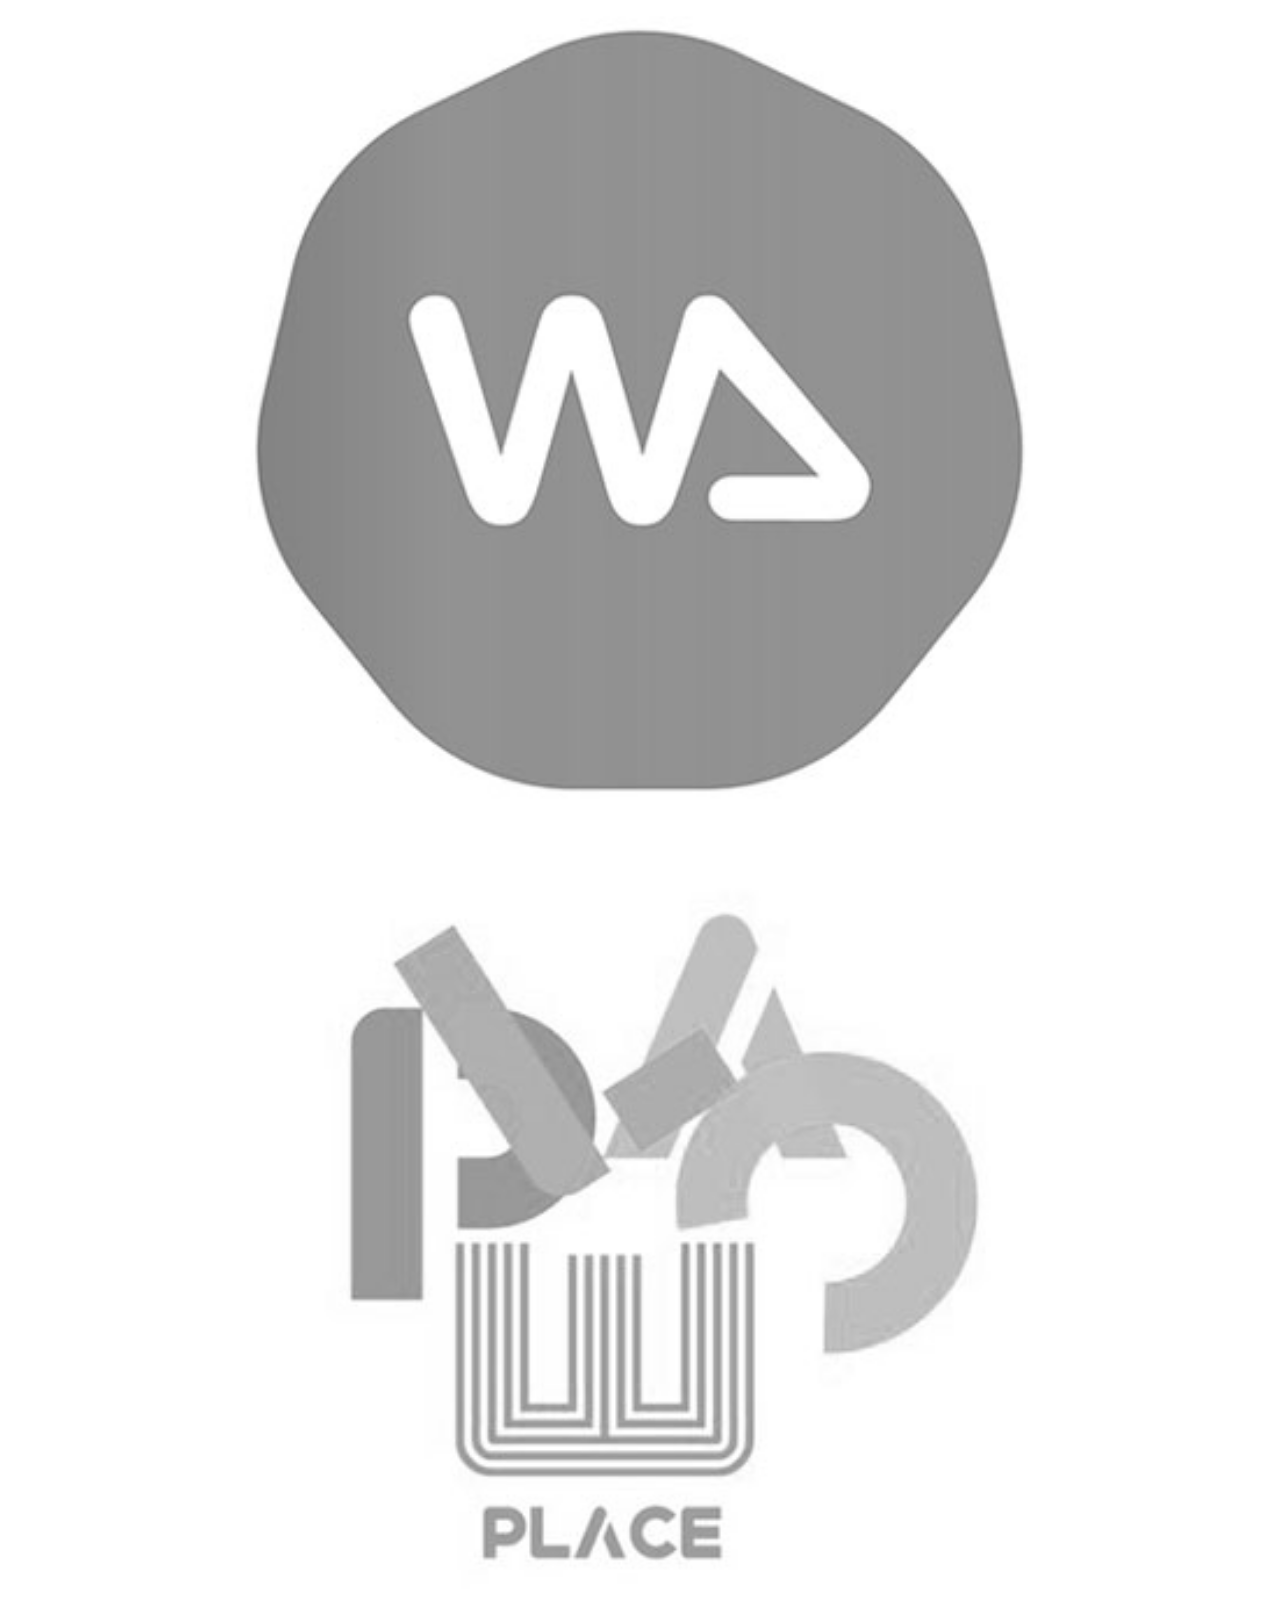
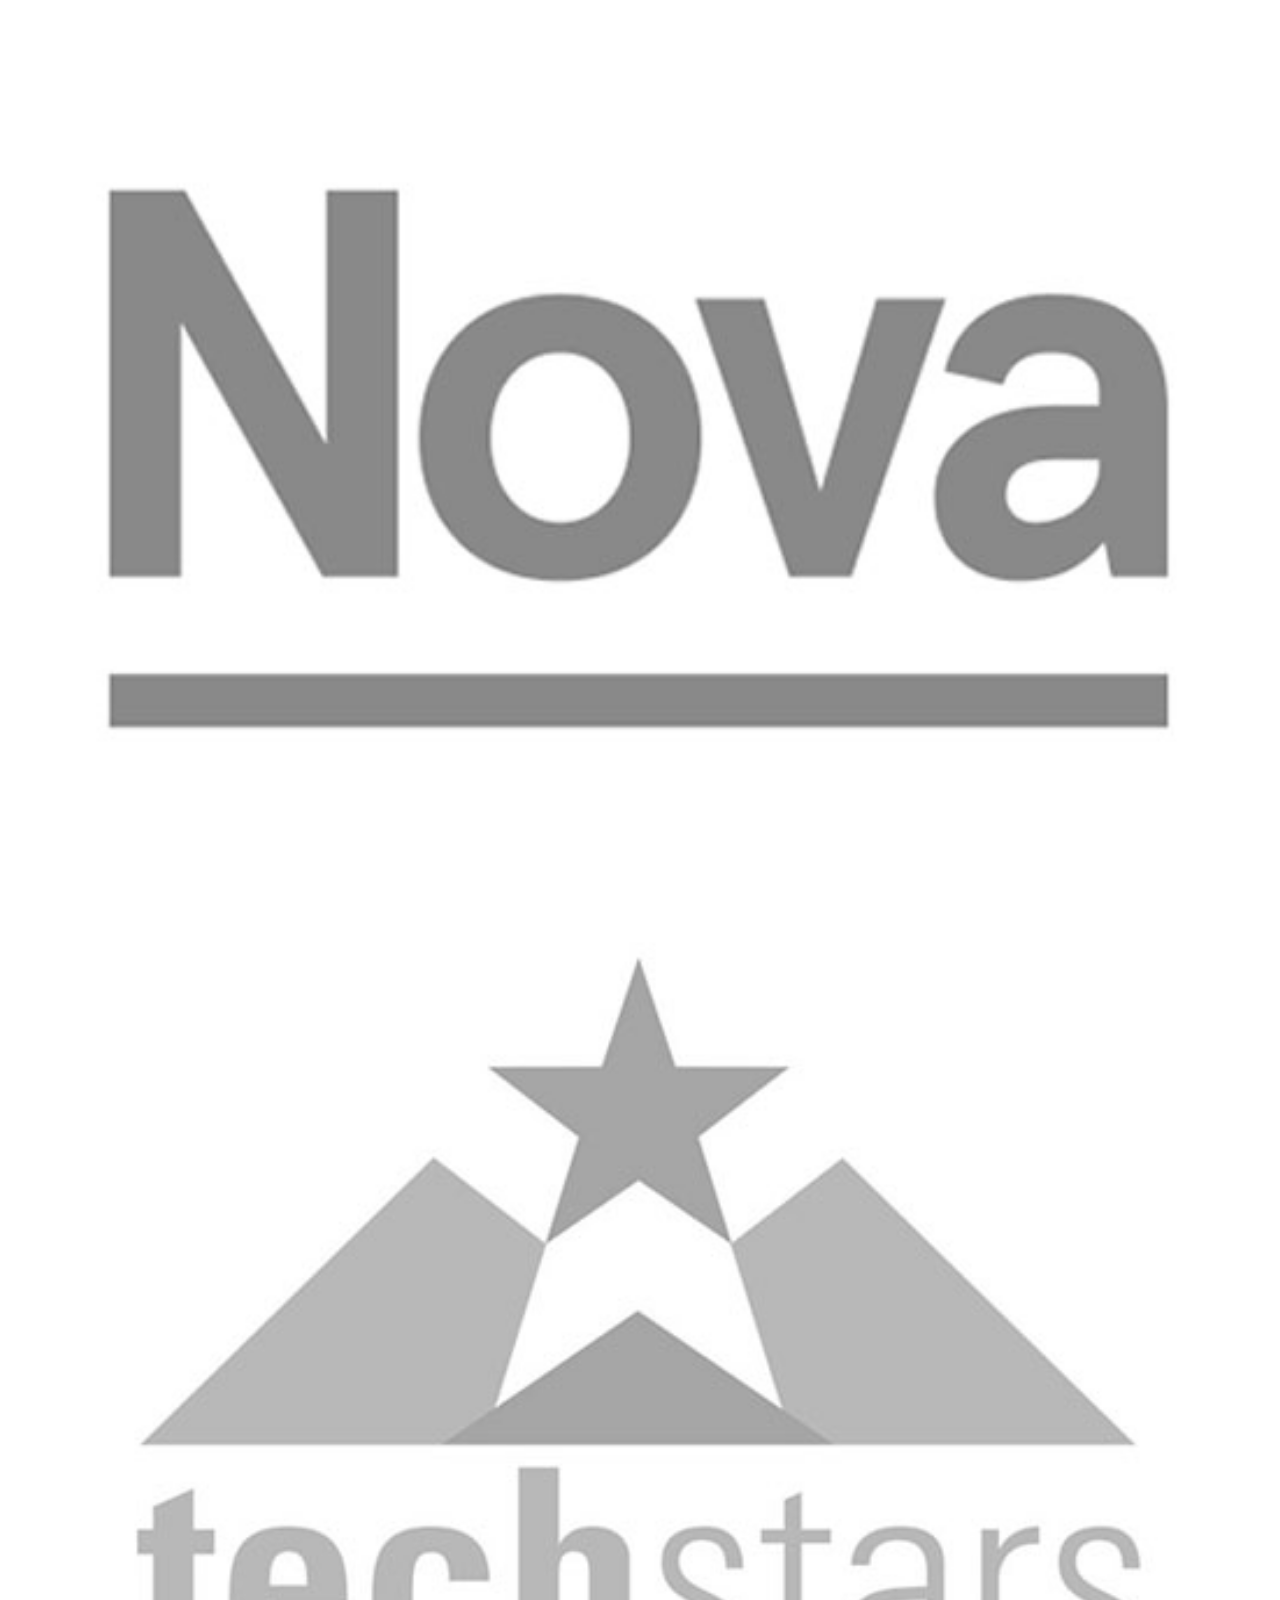
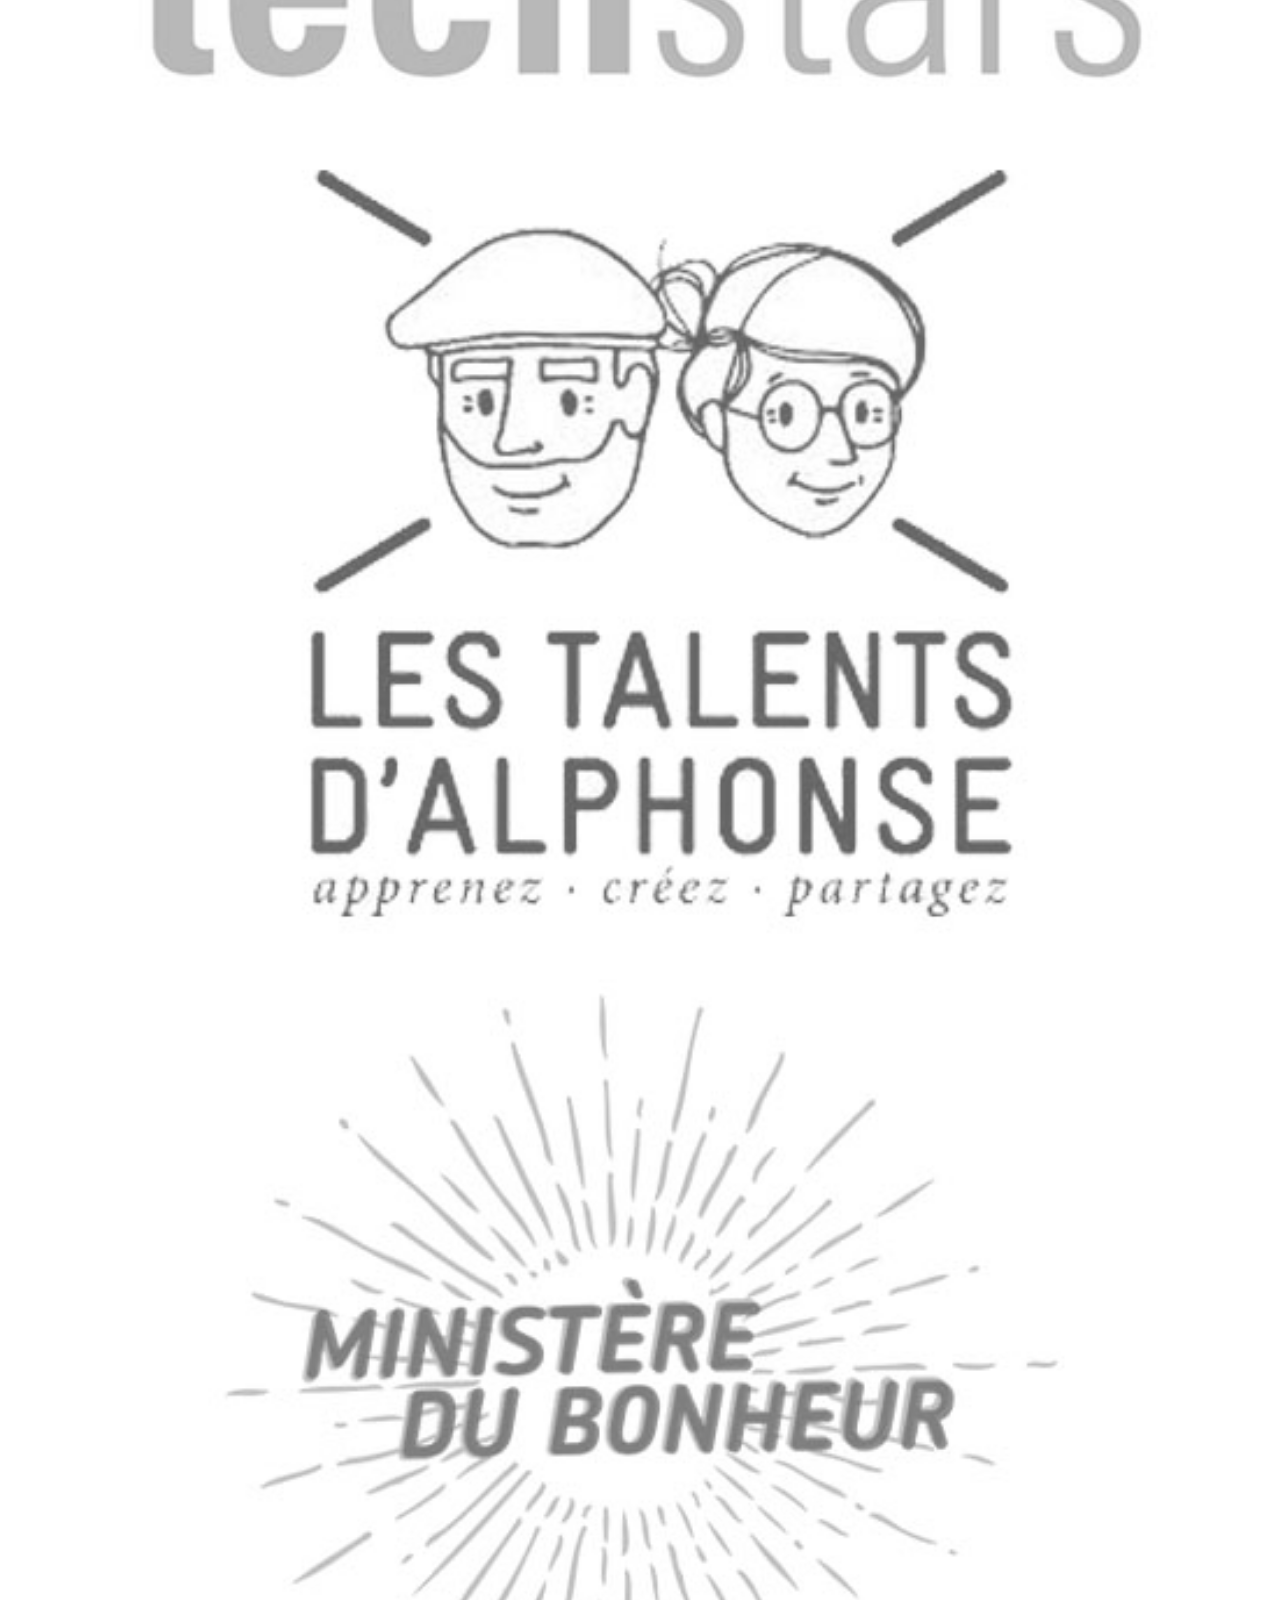
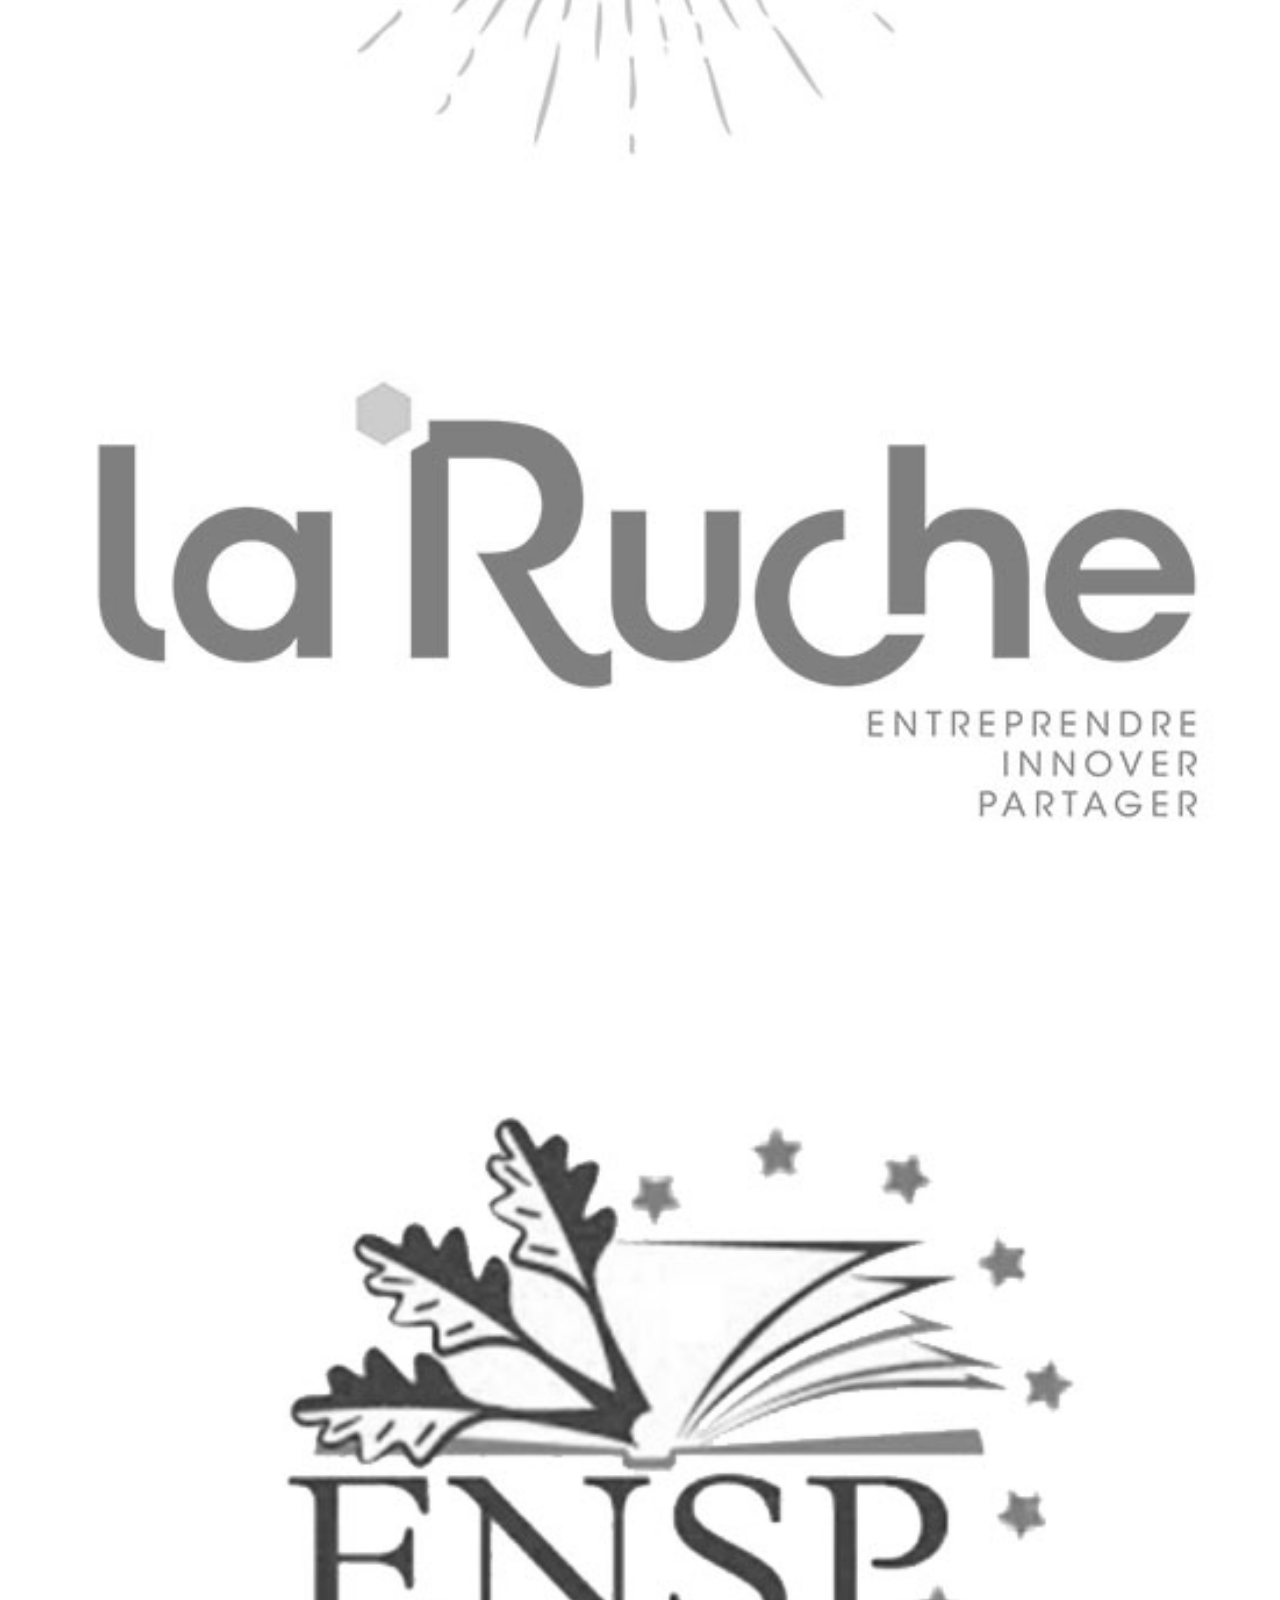
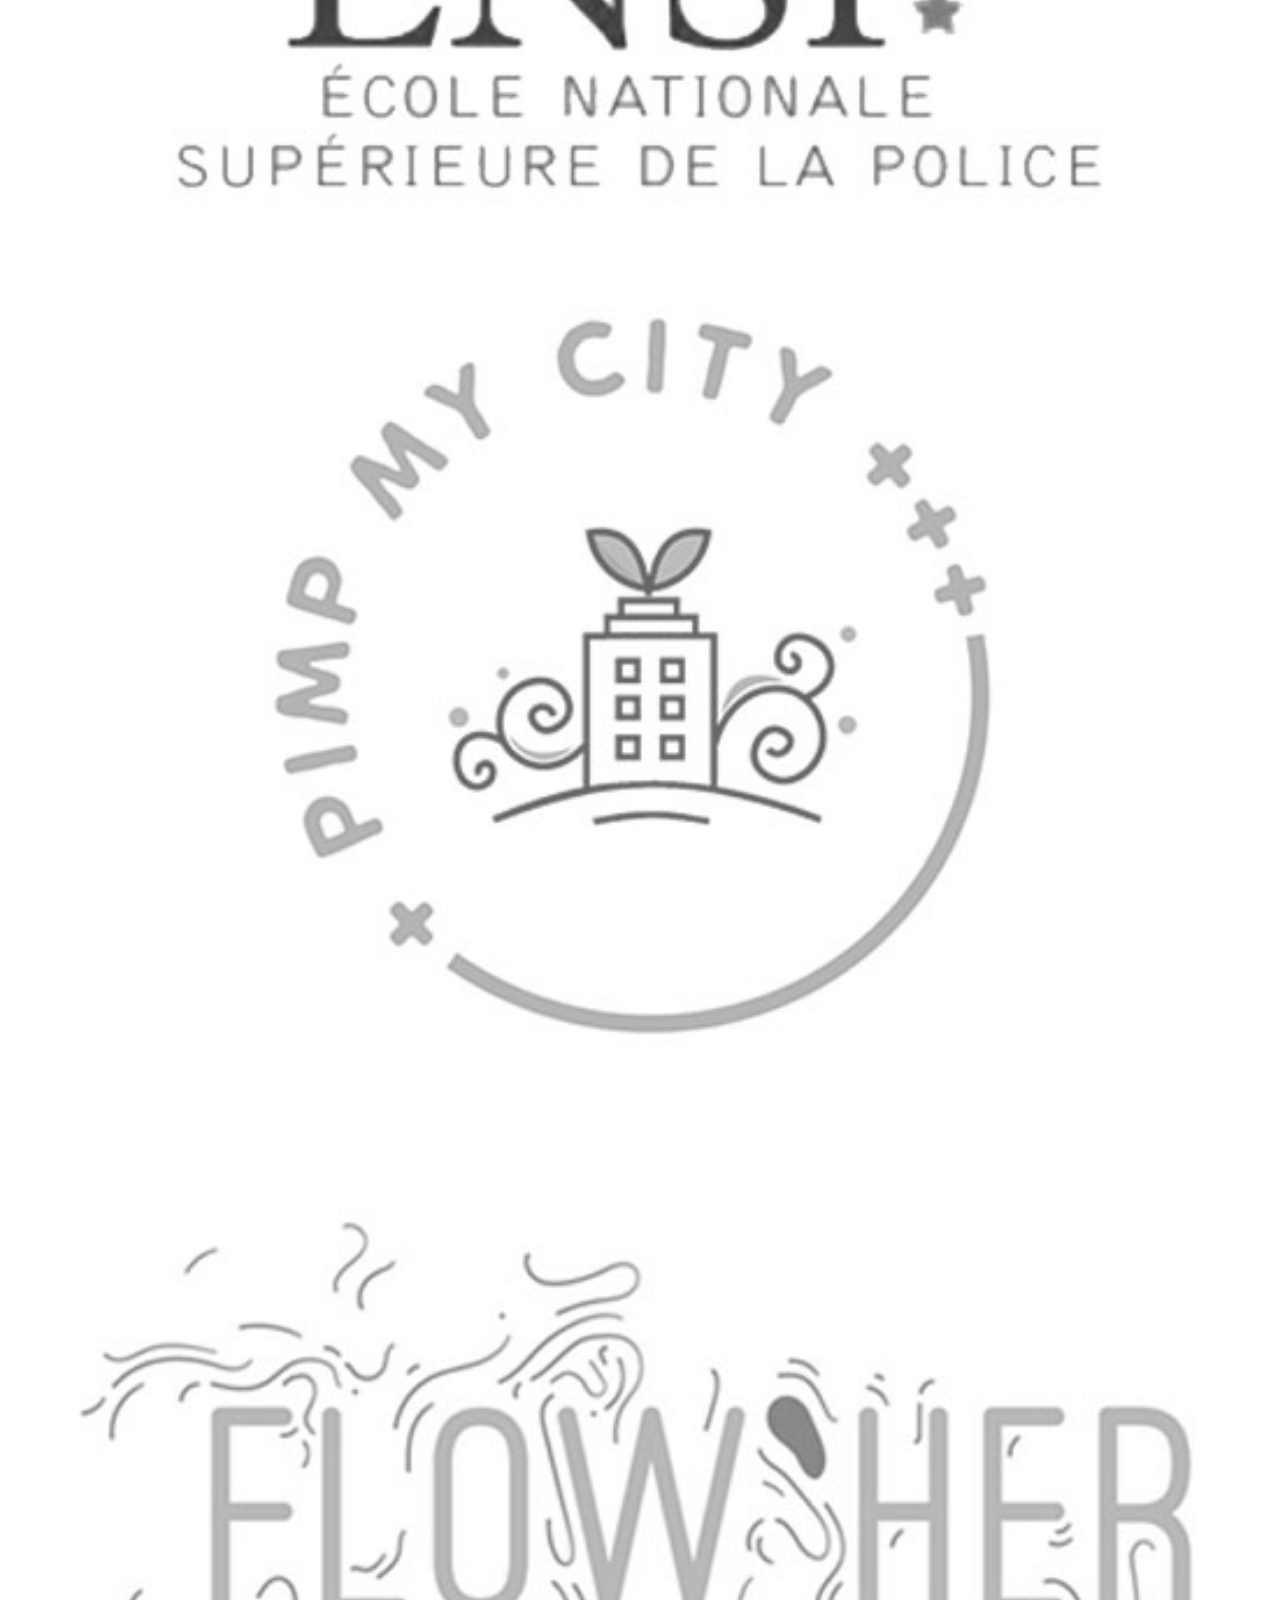
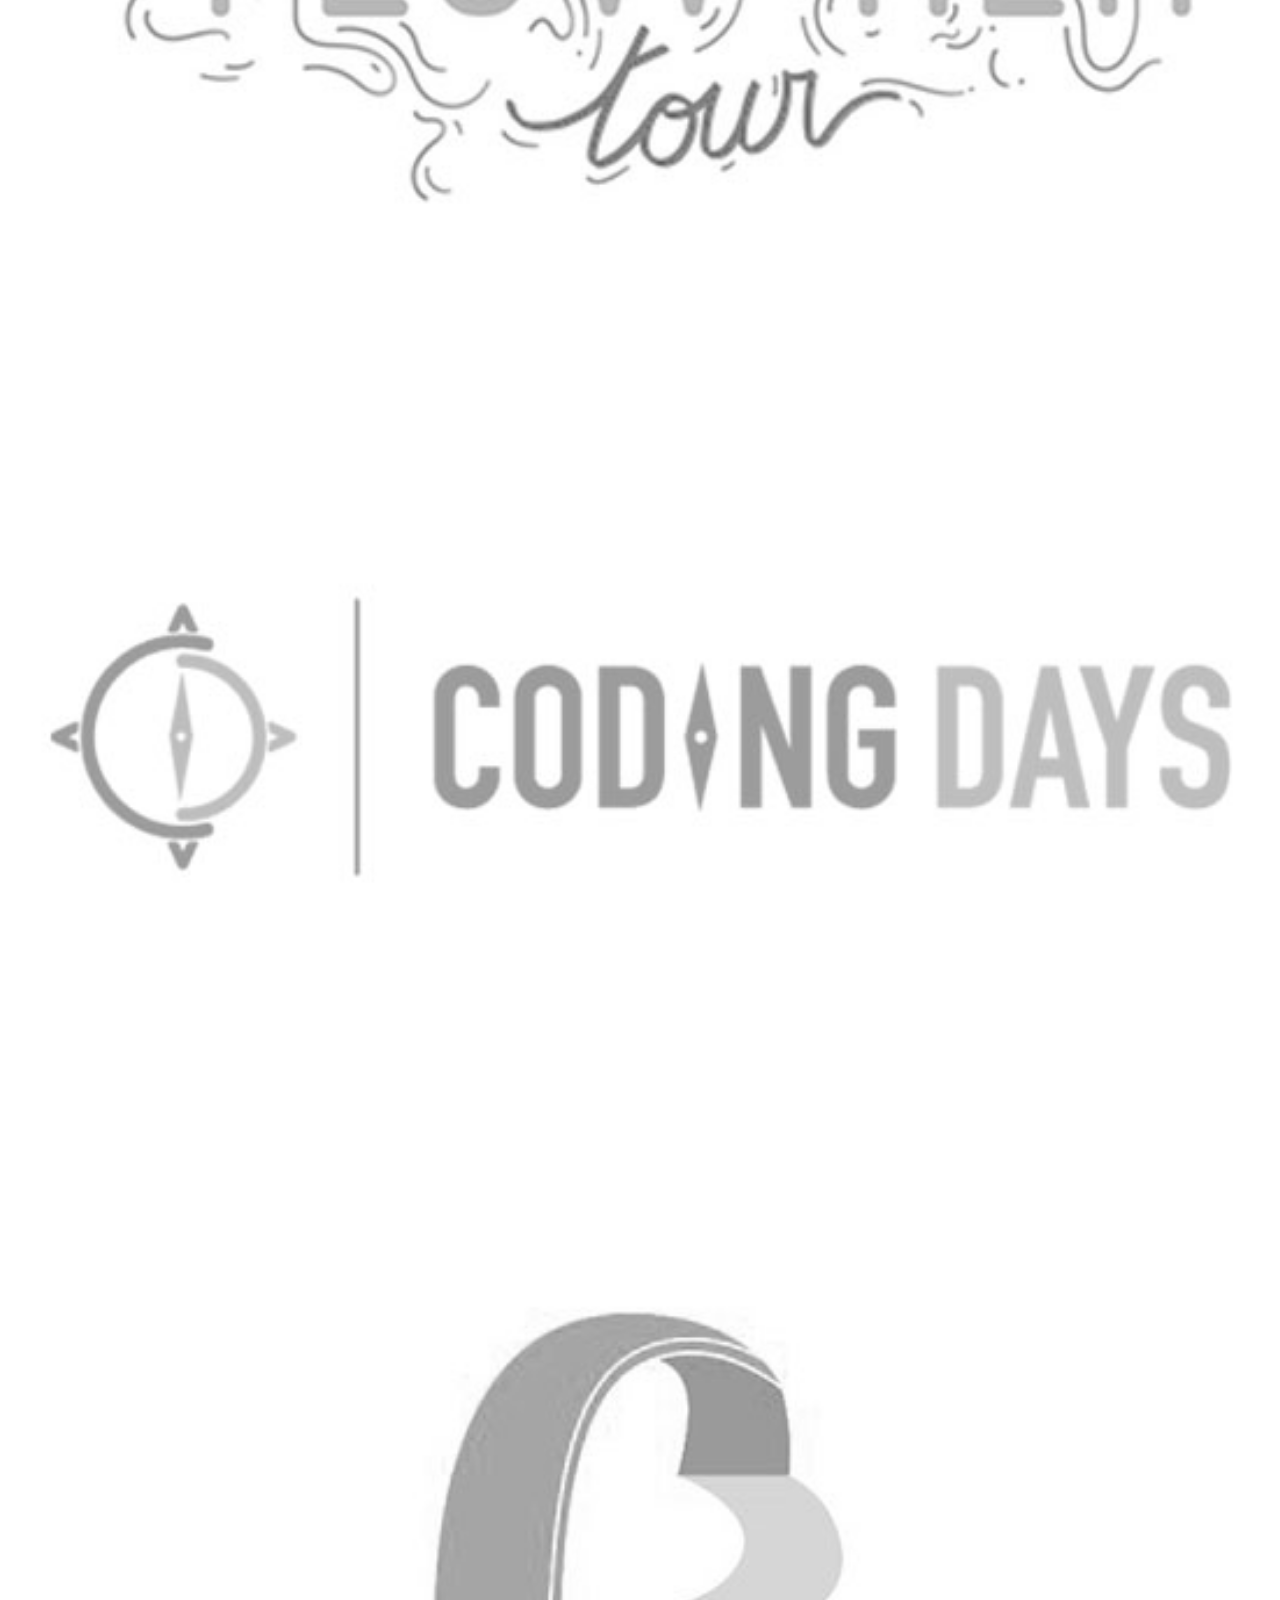
==== commit 7d2456fe: "try testimony 2" ====
--- a/index.html
+++ b/index.html
@@ -112,6 +112,51 @@
         <div class="row">
           <div class="col-12 offset-md-2 col-md-8">
             <div id="carouseltemoignages" class="carousel slide" data-ride="carousel">
+              <div class="carousel-inner card">
+                <div class="carousel-item active">
+                  <div class="testimony">
+                    <p class="quote">Un immense merci à Maxime pour son énergie : loin des ateliers monotones, il a su nous inspirer et booster toutes les équipes de notre réseau ! En seulement une demi-journée, on repart avec un vrai sentiment d'appartenance à un collectif, pour lequel nous avons identifié grâce à lui les valeurs communes qui nous réunissent. Bravo !</p>
+                    <p class="author">Clélie Albert</p>
+                    <p class="role">Directrice – La Ruche</p>
+                  </div>
+                </div>
+                <div class="carousel-item">
+                  <div class="testimony">
+                    <p class="quote">Maxime nous a proposé un workshop simple mais efficace, qui nous a permis de nous poser les bonnes questions pour faire émerger le "pourquoi" fondamental de notre organisation. Un tel atelier peut avoir un impact conséquent et long-terme sur notre organisation.</p>
+                    <p class="author">Jules Zimmerman</p>
+                    <p class="role">Directeur Innovation – Cog Innov</p>
+                  </div>
+                </div>
+                <div class="carousel-item">
+                  <div class="testimony">
+                    <p class="quote">Un grand merci à Maxime pour sa passion et son professionnalisme, on a passé un super moment avec toute l'équipe.Les ateliers sur la raison d'être et les valeurs nous ont permis de prendre le recul nécessaire pour accélérer avec une vision commune !</p>
+                    <p class="author">Thibault Bastin</p>
+                    <p class="role">Cofondateur Les Talents d'Alphonse</p>
+                  </div>
+                </div>
+                <div class="carousel-item">
+                  <div class="testimony">
+                    <p class="quote">Maxime est un créateur de dynamiques nouvelles et positives. Il nous a aidé à revenir sur la raison d’être de notre équipe et accompagne nos jeunes entrepreneurs. Il est porteur de cette énergie positive qui lui permet de créer l’environnement propice pour faire bouger les lignes, encourager les projets, enrichir et impliquer les équipes en rendant chacun acteur de son parcours.</p>
+                    <p class="author">Valerie Marragou</p>
+                    <p class="role">Directrice Pôle Compétences du 21ème Siècle – Article 1</p>
+                    </div>
+                  </div>
+                  <div class="carousel-item">
+                    <div class="testimony">
+                      <p class="quote">Maxime nous a aidé à revenir sur l'essence de notre équipe. Cet espace donne une occasion unique de parler de notre quotidien et du concret. Nos valeurs sont maintenant une feuille de route pour gagner en autonomie, fluidifier notre travail et dupliquer notre impact. Je pense que c'est un très beau socle qui permet de construire des fondations de travail plus solides, un outil vraiment pratique dans notre quotidien.</p>
+                      <p class="author">Julie Murat</p>
+                      <p class="role">COO – Bridge for Billions</p>
+                    </div>
+                  </div>
+                  <div class="carousel-item">
+                    <div class="testimony">
+                      <p class="quote">Maxime travaille avec nous auprès des entreprises innovantes qu'on accompagne. Grâce à son savoir-faire il aide les porteurs de projet à mettre en valeur le sens de leur démarche entrepreneurial. Maxime excelle pour faire révéler notre propre quête de sens intégré à notre parcours professionnel.</p>
+                      <p class="author">Franck Maistre</p>
+                      <p class="role">Directeur du WAI – BNP Paribas</p>
+                    </div>
+                  </div>
+                </div>
+              </div>
               <ol class="carousel-indicators">
                 <li data-target="#carouseltemoignages" data-slide-to="0" class="active"></li>
                 <li data-target="#carouseltemoignages" data-slide-to="1"></li>
@@ -120,51 +165,6 @@
                 <li data-target="#carouseltemoignages" data-slide-to="4"></li>
                 <li data-target="#carouseltemoignages" data-slide-to="5"></li>
               </ol>
-              <div class="carousel-inner card">
-                <div class="carousel-item active">
-                  <div class="testimony">
-                    <p class="quote">Un immense merci à Maxime pour son énergie : loin des ateliers monotones, il a su nous inspirer et booster toutes les équipes de notre réseau ! En seulement une demi-journée, on repart avec un vrai sentiment d'appartenance à un collectif, pour lequel nous avons identifié grâce à lui les valeurs communes qui nous réunissent. Bravo !</p>
-                    <p class="author">Clélie Albert</p>
-                    <p class="role">Directrice – La Ruche</p>
-                  </div>
-                </div>
-                <div class="carousel-item">
-                  <div class="testimony">
-                    <p class="quote">Maxime nous a proposé un workshop simple mais efficace, qui nous a permis de nous poser les bonnes questions pour faire émerger le "pourquoi" fondamental de notre organisation. Un tel atelier peut avoir un impact conséquent et long-terme sur notre organisation.</p>
-                    <p class="author">Jules Zimmerman</p>
-                    <p class="role">Directeur Innovation – Cog Innov</p>
-                  </div>
-                </div>
-                <div class="carousel-item">
-                  <div class="testimony">
-                    <p class="quote">Un grand merci à Maxime pour sa passion et son professionnalisme, on a passé un super moment avec toute l'équipe.Les ateliers sur la raison d'être et les valeurs nous ont permis de prendre le recul nécessaire pour accélérer avec une vision commune !</p>
-                    <p class="author">Thibault Bastin</p>
-                    <p class="role">Cofondateur Les Talents d'Alphonse</p>
-                  </div>
-                </div>
-                <div class="carousel-item">
-                  <div class="testimony">
-                    <p class="quote">Maxime est un créateur de dynamiques nouvelles et positives. Il nous a aidé à revenir sur la raison d’être de notre équipe et accompagne nos jeunes entrepreneurs. Il est porteur de cette énergie positive qui lui permet de créer l’environnement propice pour faire bouger les lignes, encourager les projets, enrichir et impliquer les équipes en rendant chacun acteur de son parcours.</p>
-                    <p class="author">Valerie Marragou</p>
-                    <p class="role">Directrice Pôle Compétences du 21ème Siècle – Article 1</p>
-                    </div>
-                  </div>
-                  <div class="carousel-item">
-                    <div class="testimony">
-                      <p class="quote">Maxime nous a aidé à revenir sur l'essence de notre équipe. Cet espace donne une occasion unique de parler de notre quotidien et du concret. Nos valeurs sont maintenant une feuille de route pour gagner en autonomie, fluidifier notre travail et dupliquer notre impact. Je pense que c'est un très beau socle qui permet de construire des fondations de travail plus solides, un outil vraiment pratique dans notre quotidien.</p>
-                      <p class="author">Julie Murat</p>
-                      <p class="role">COO – Bridge for Billions</p>
-                    </div>
-                  </div>
-                  <div class="carousel-item">
-                    <div class="testimony">
-                      <p class="quote">Maxime travaille avec nous auprès des entreprises innovantes qu'on accompagne. Grâce à son savoir-faire il aide les porteurs de projet à mettre en valeur le sens de leur démarche entrepreneurial. Maxime excelle pour faire révéler notre propre quête de sens intégré à notre parcours professionnel.</p>
-                      <p class="author">Franck Maistre</p>
-                      <p class="role">Directeur du WAI – BNP Paribas</p>
-                    </div>
-                  </div>
-                </div>
-              </div>
             </div>
           </div>
         </div>
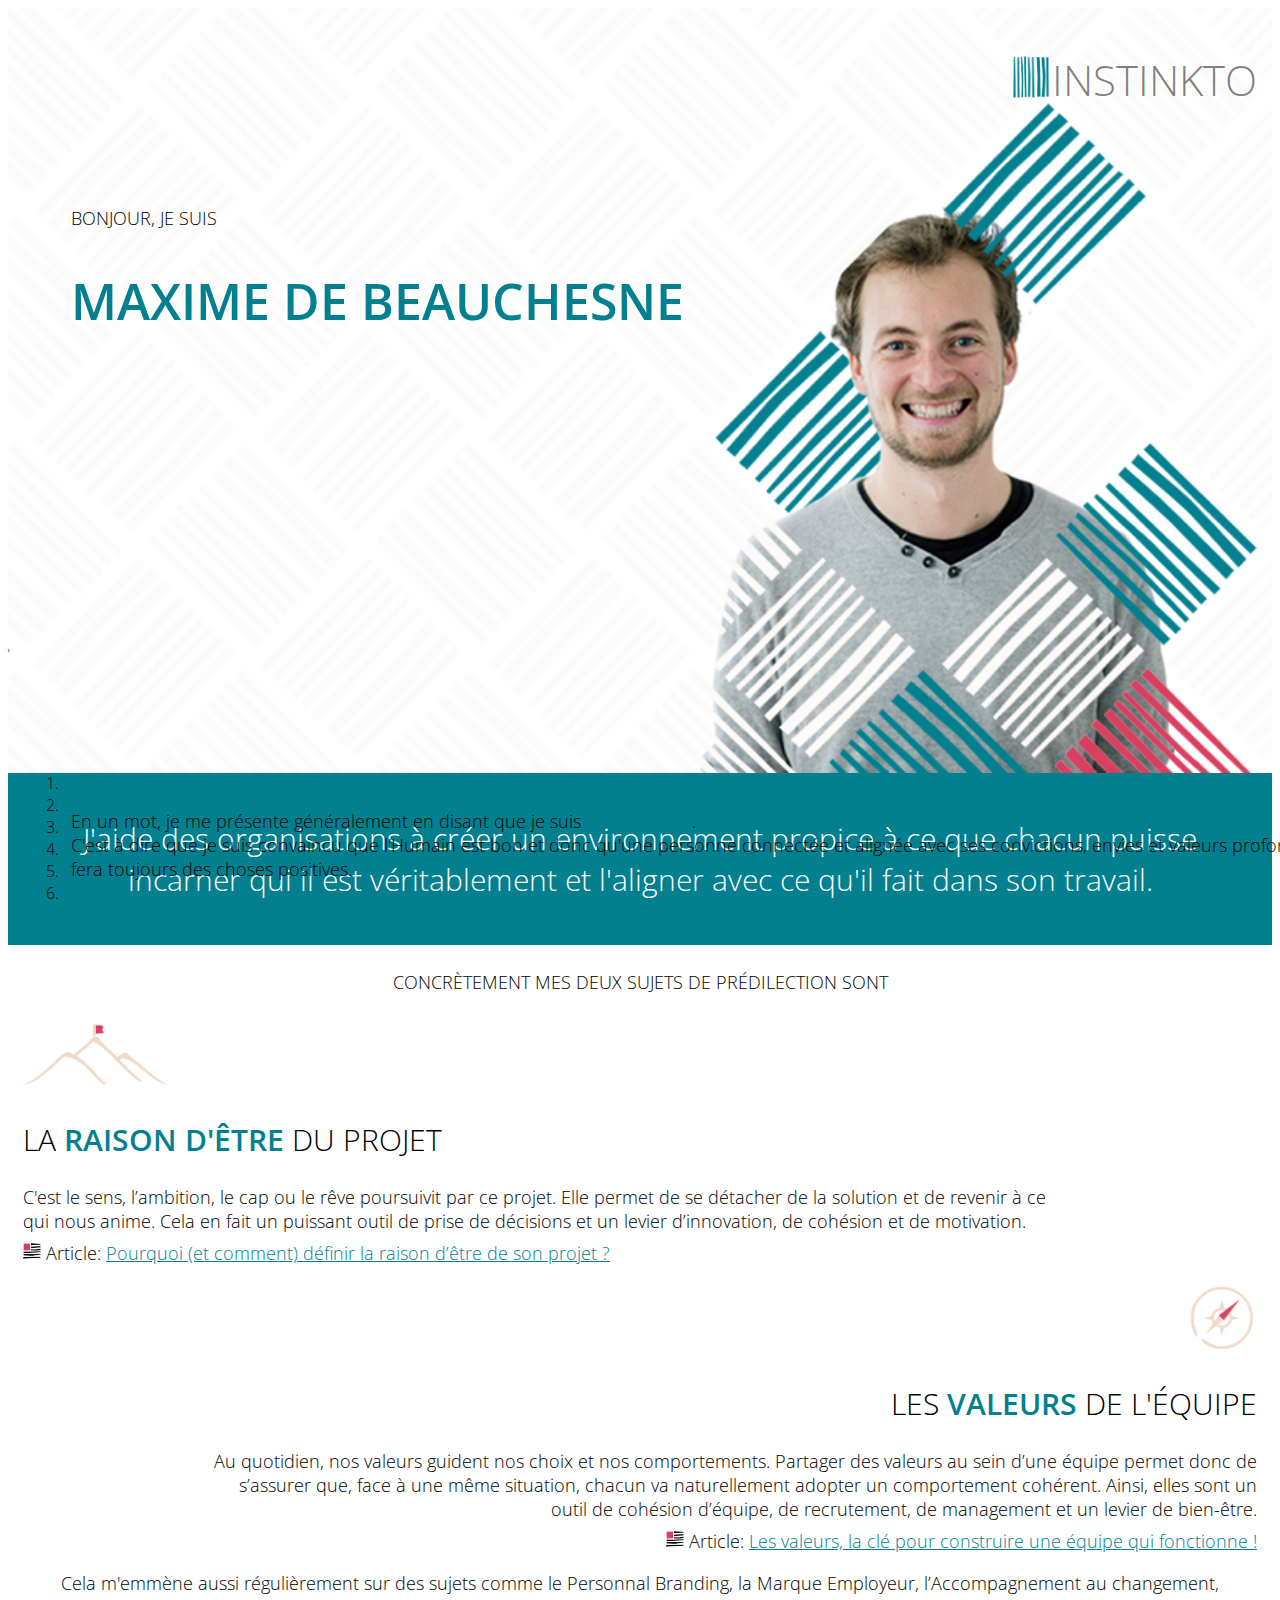
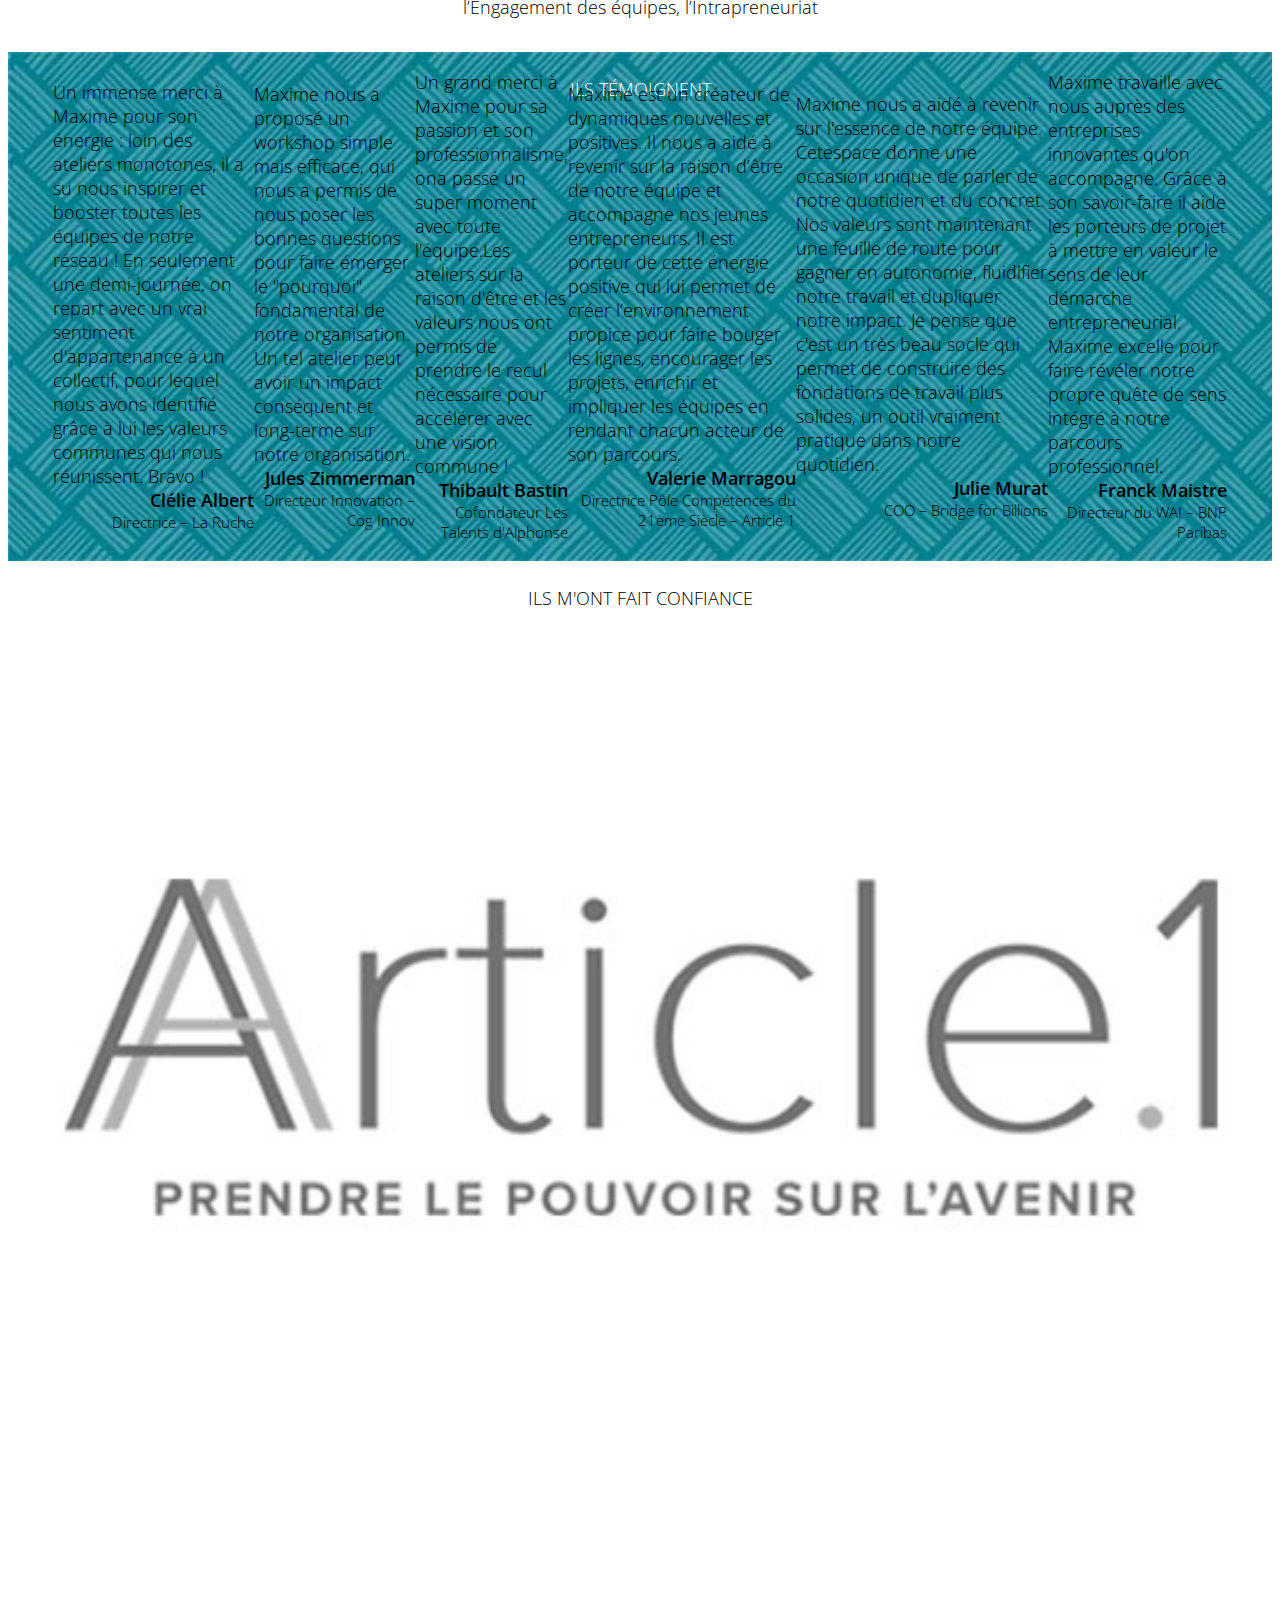
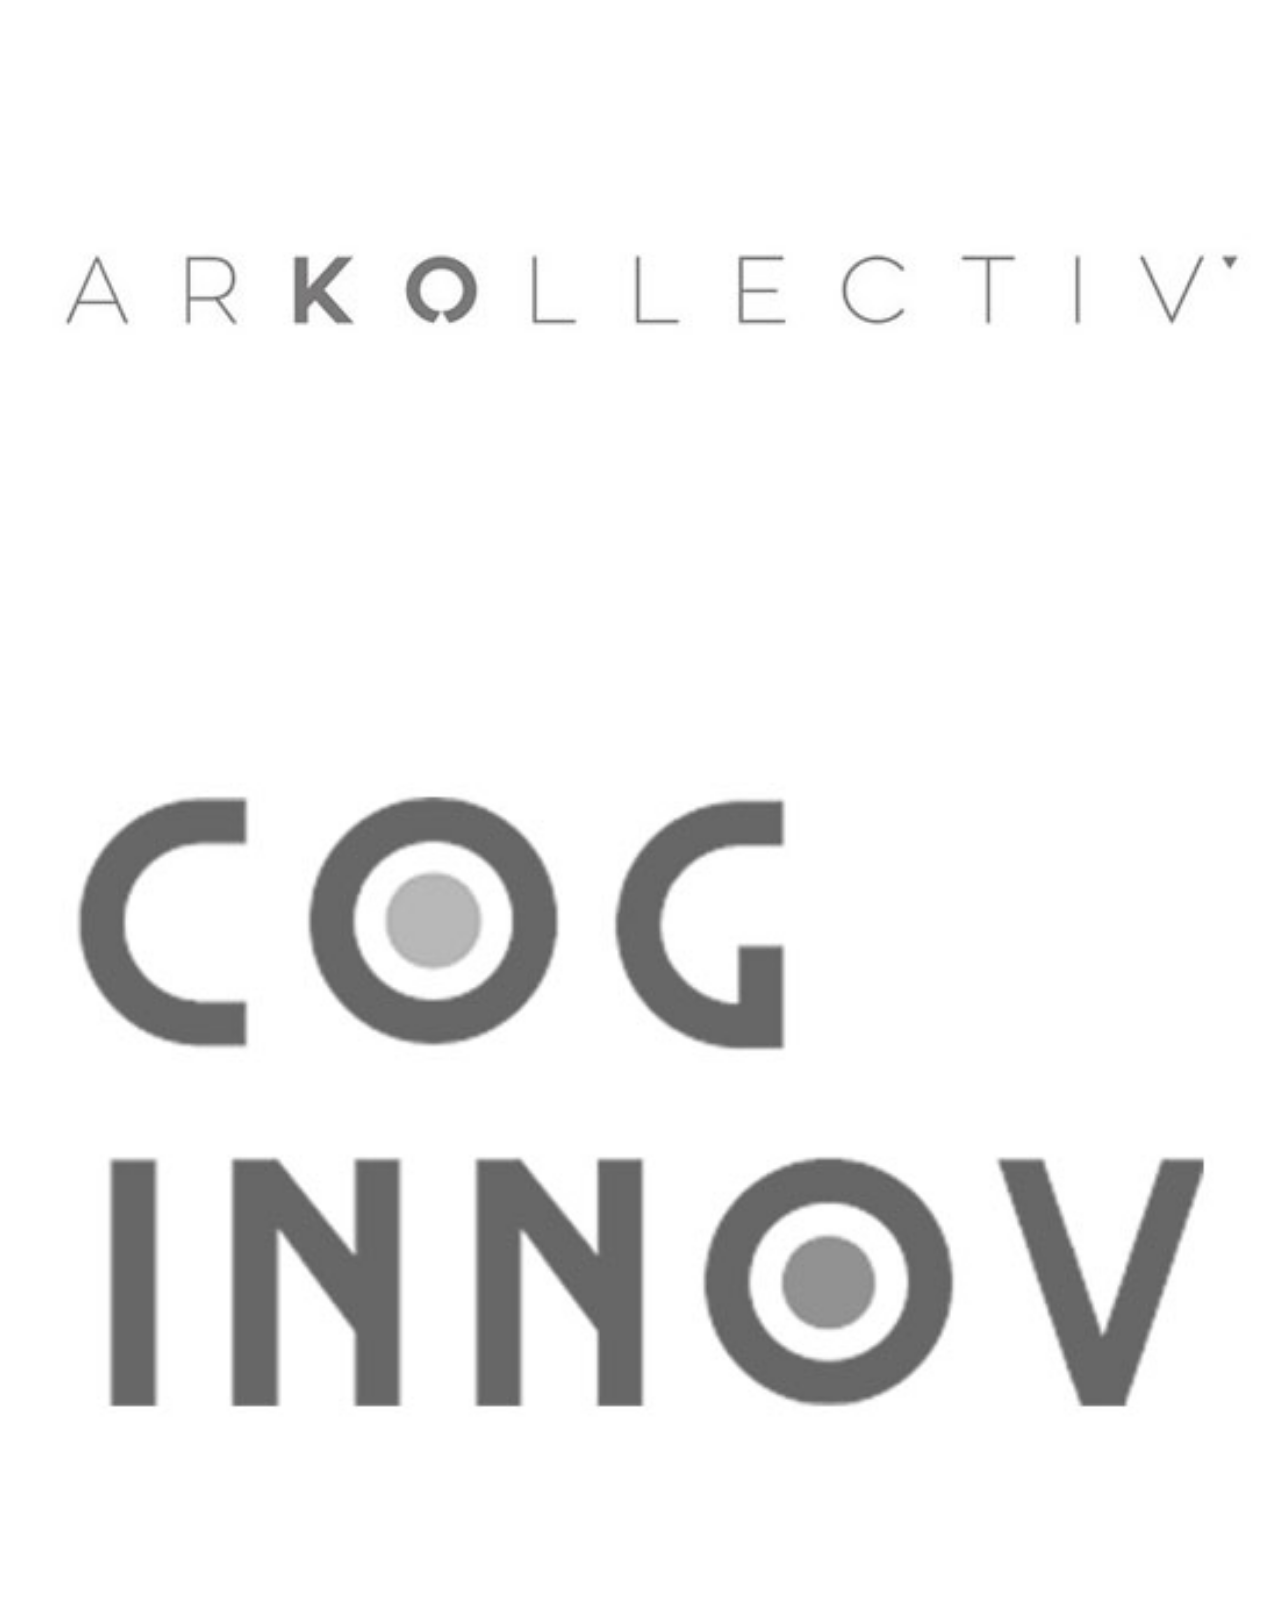
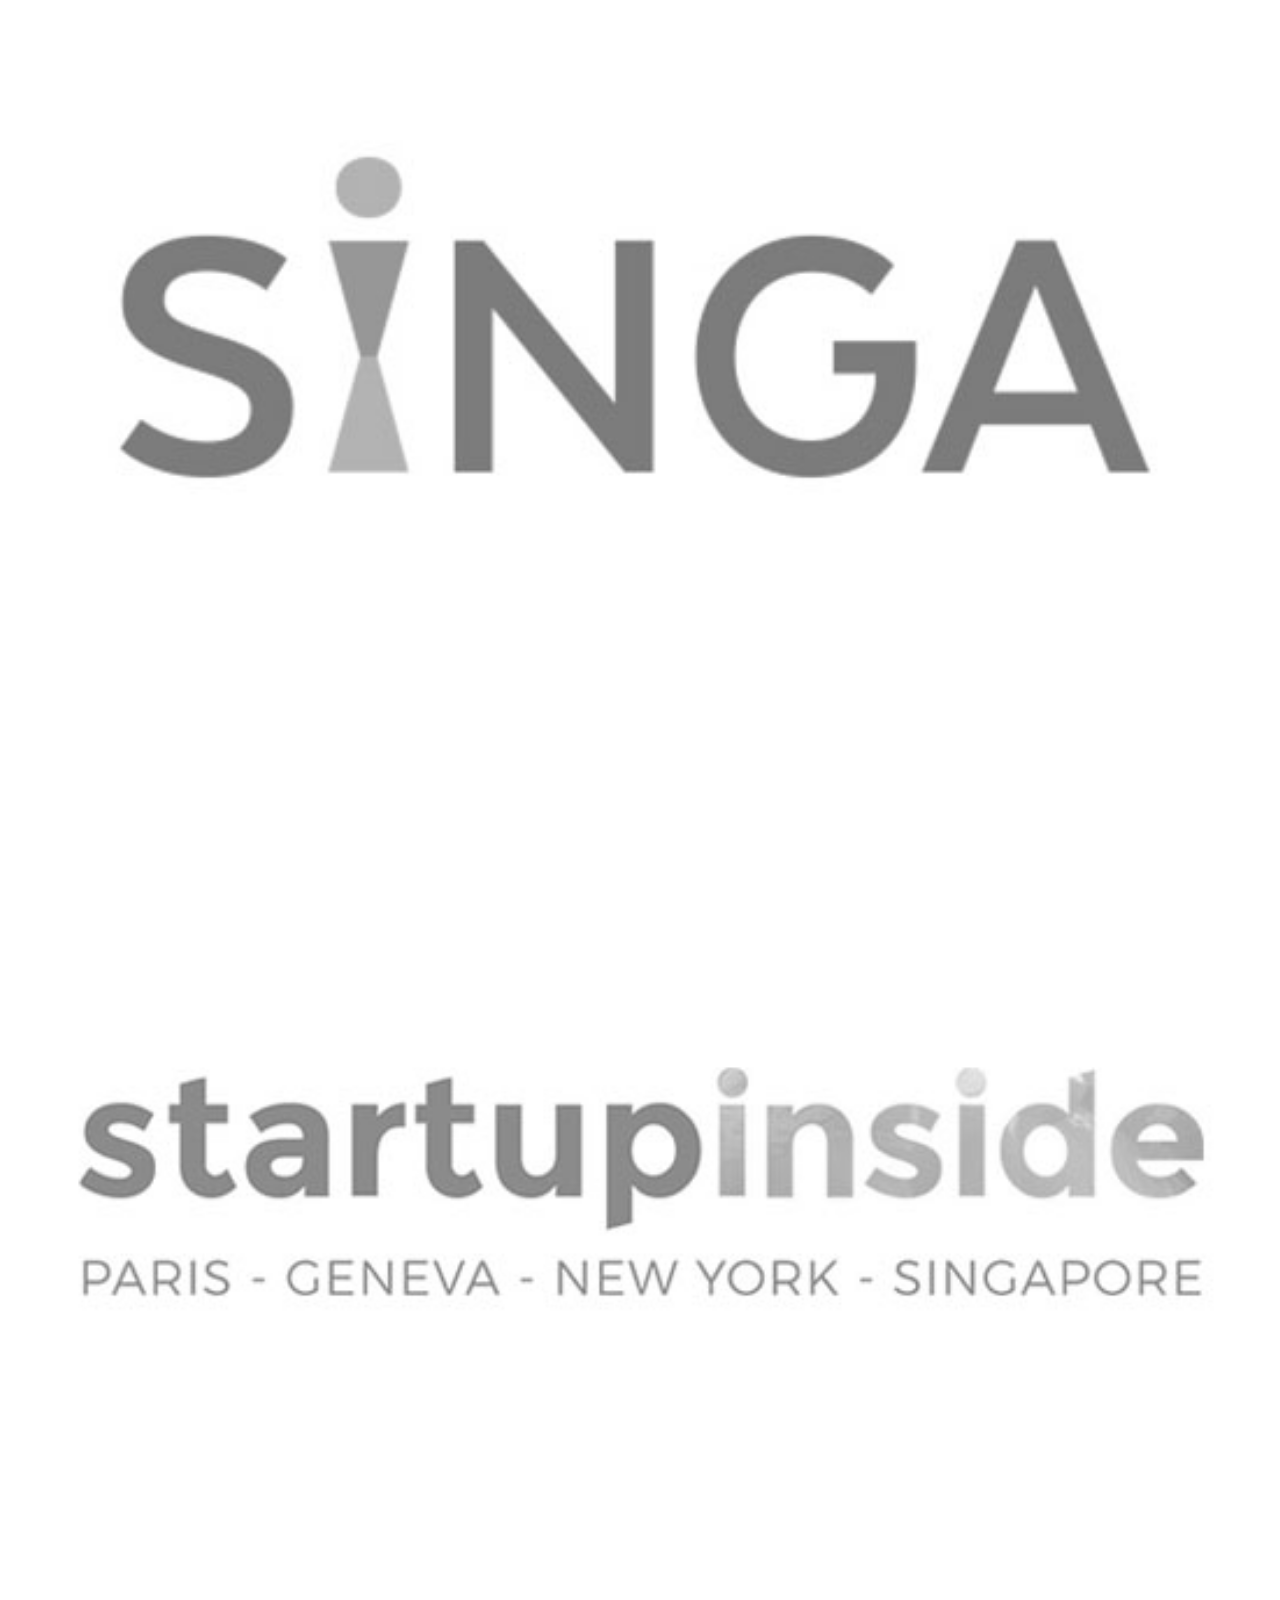
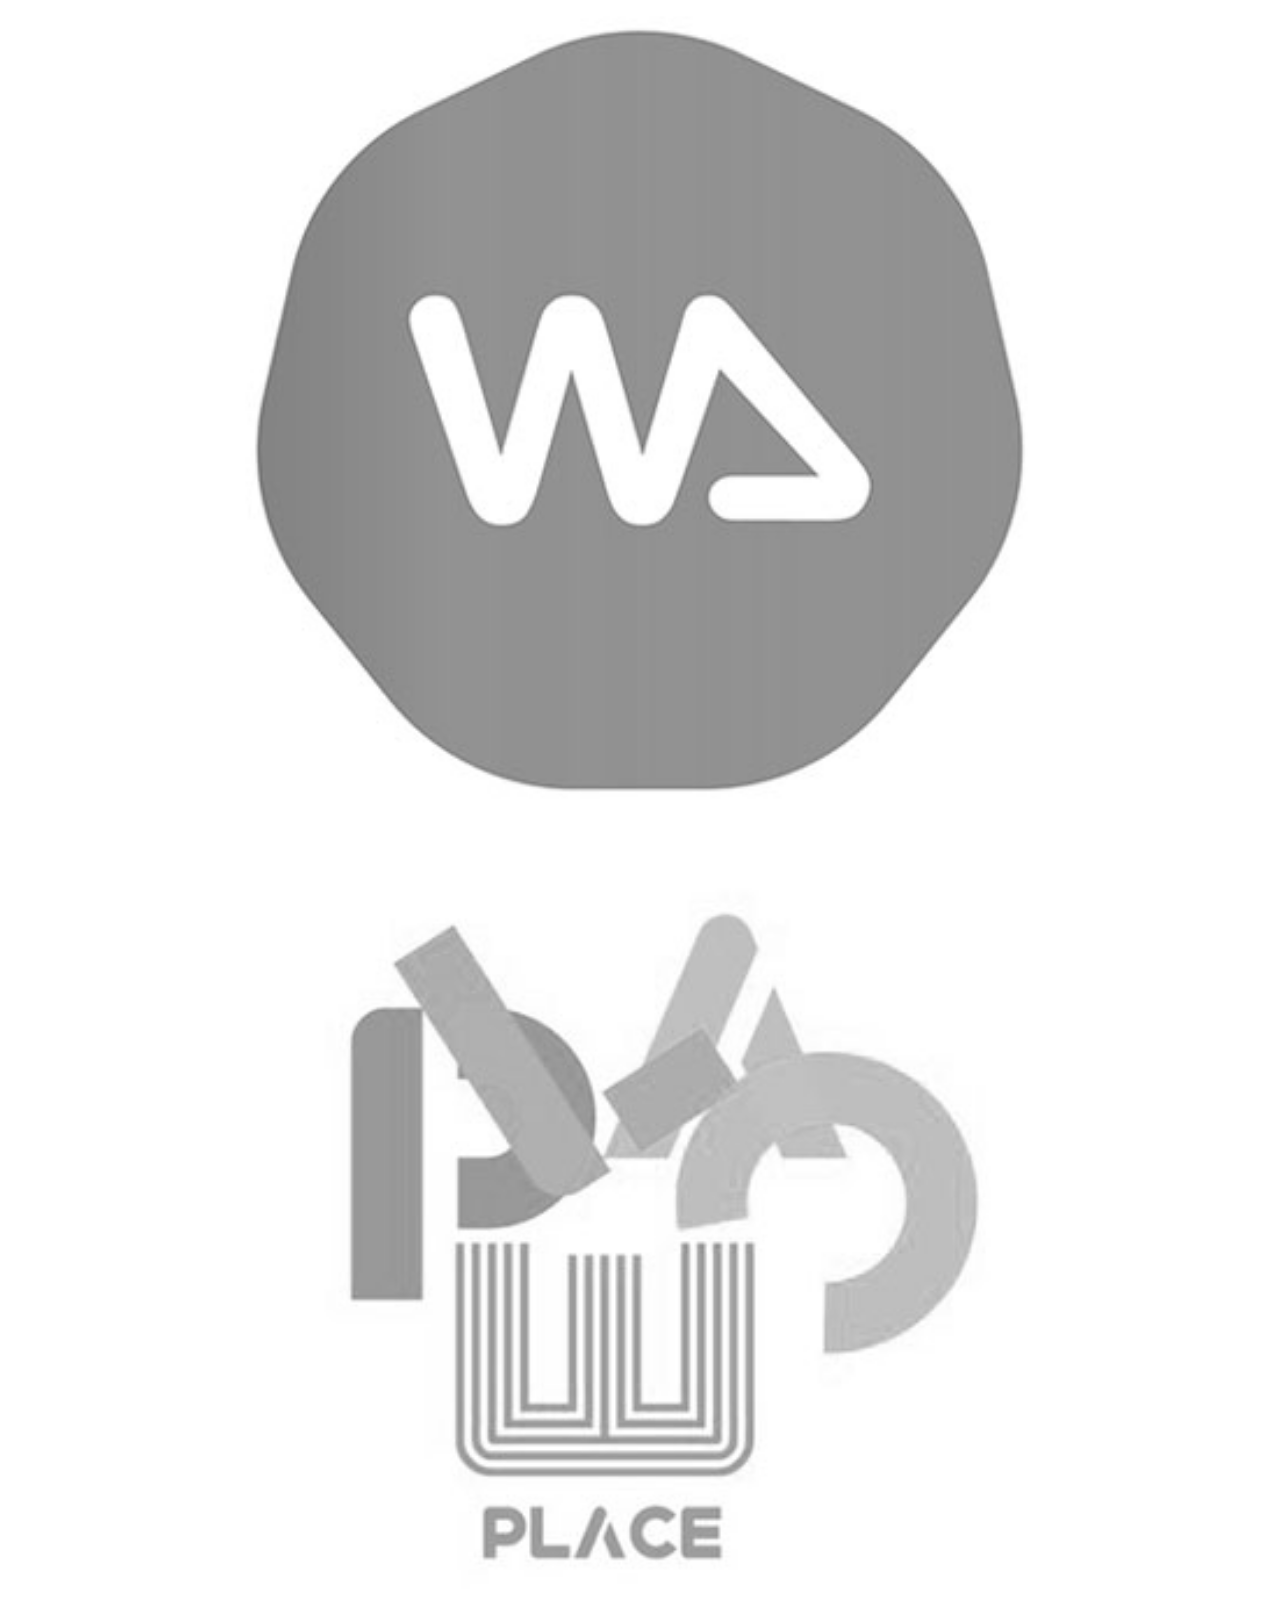
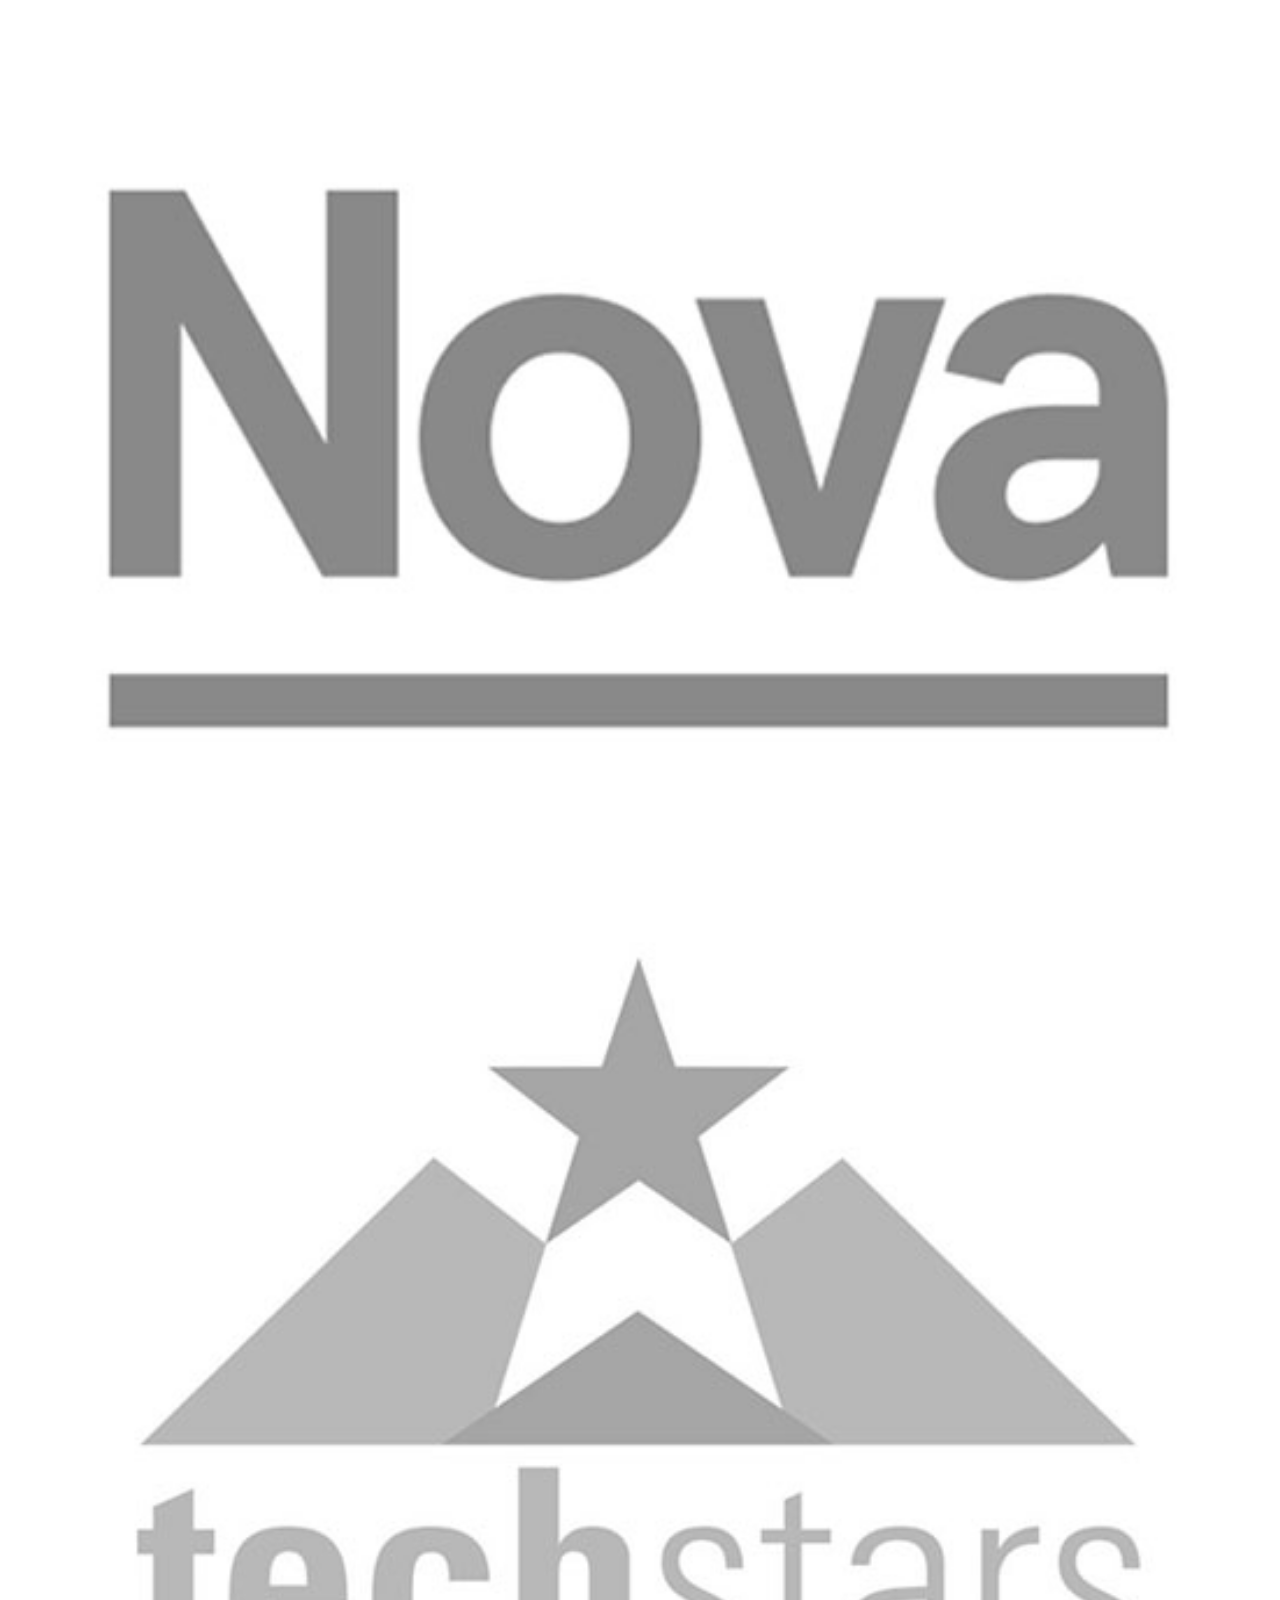
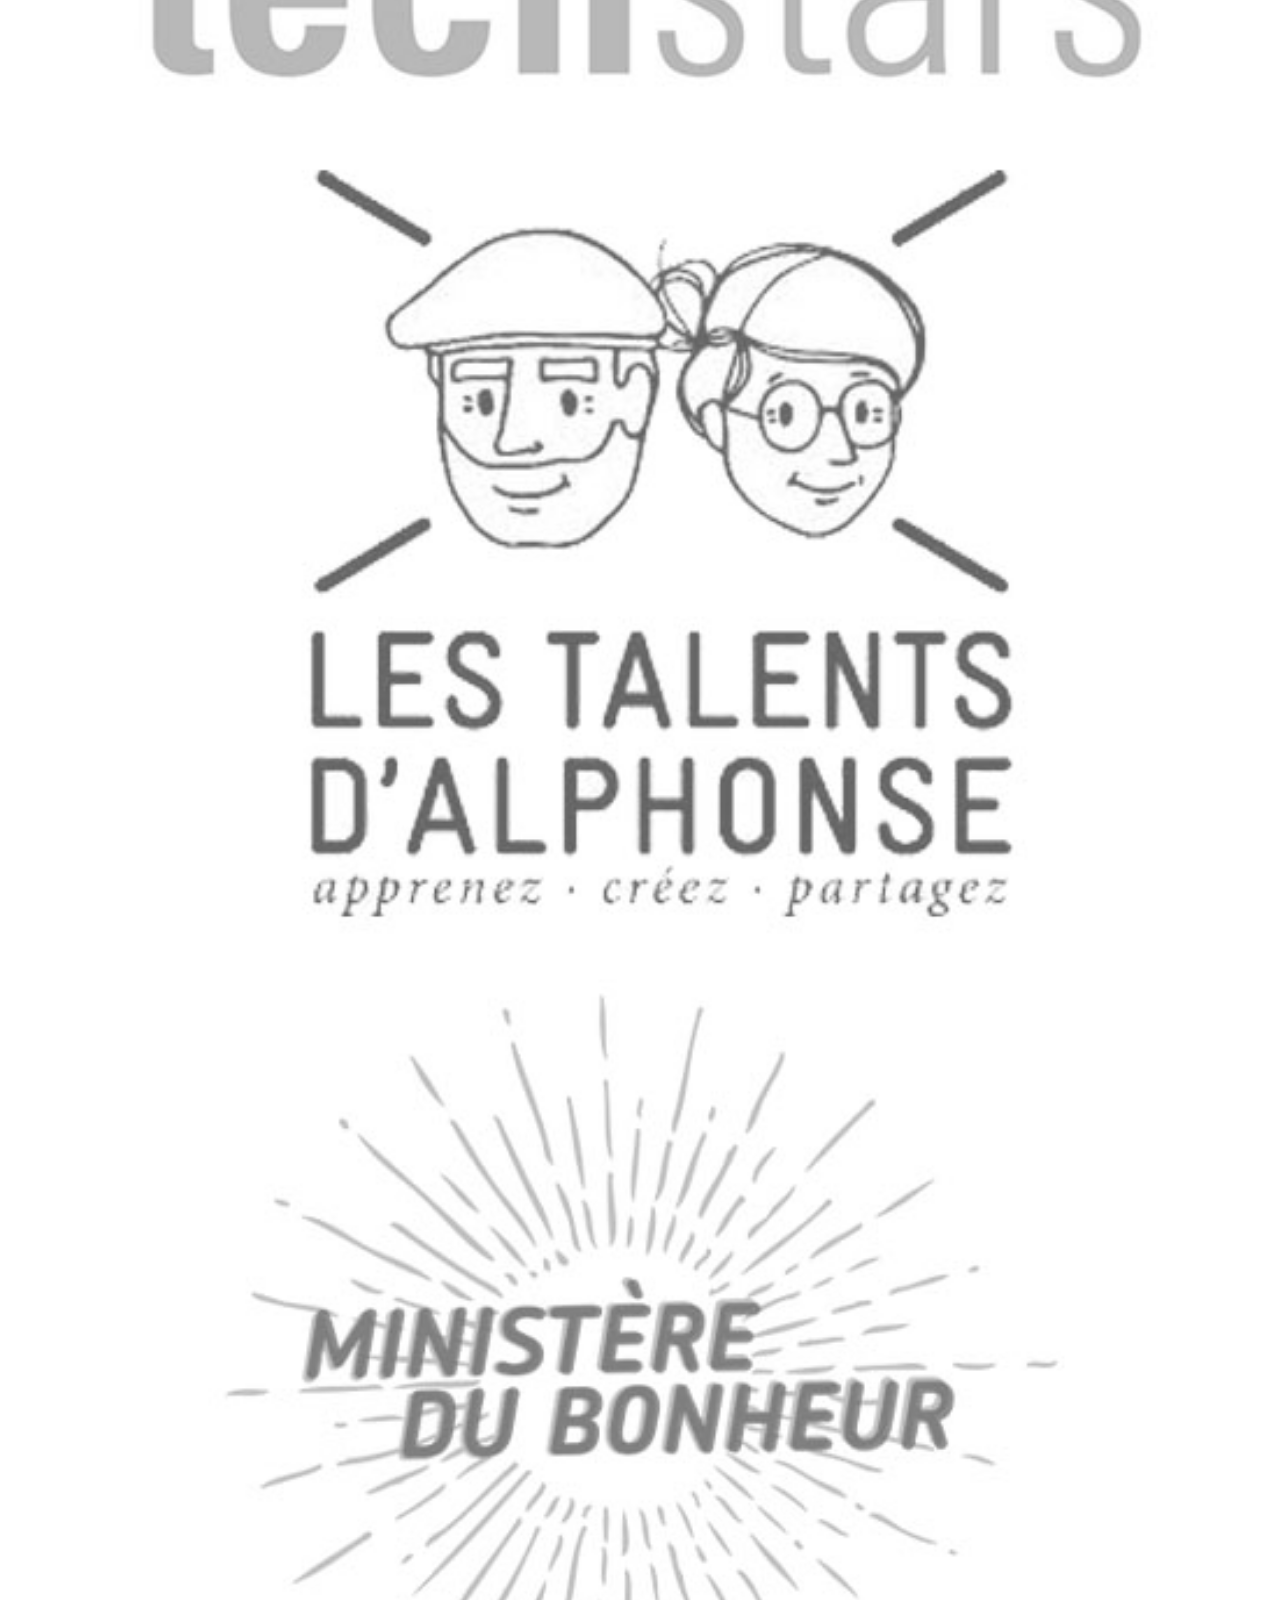
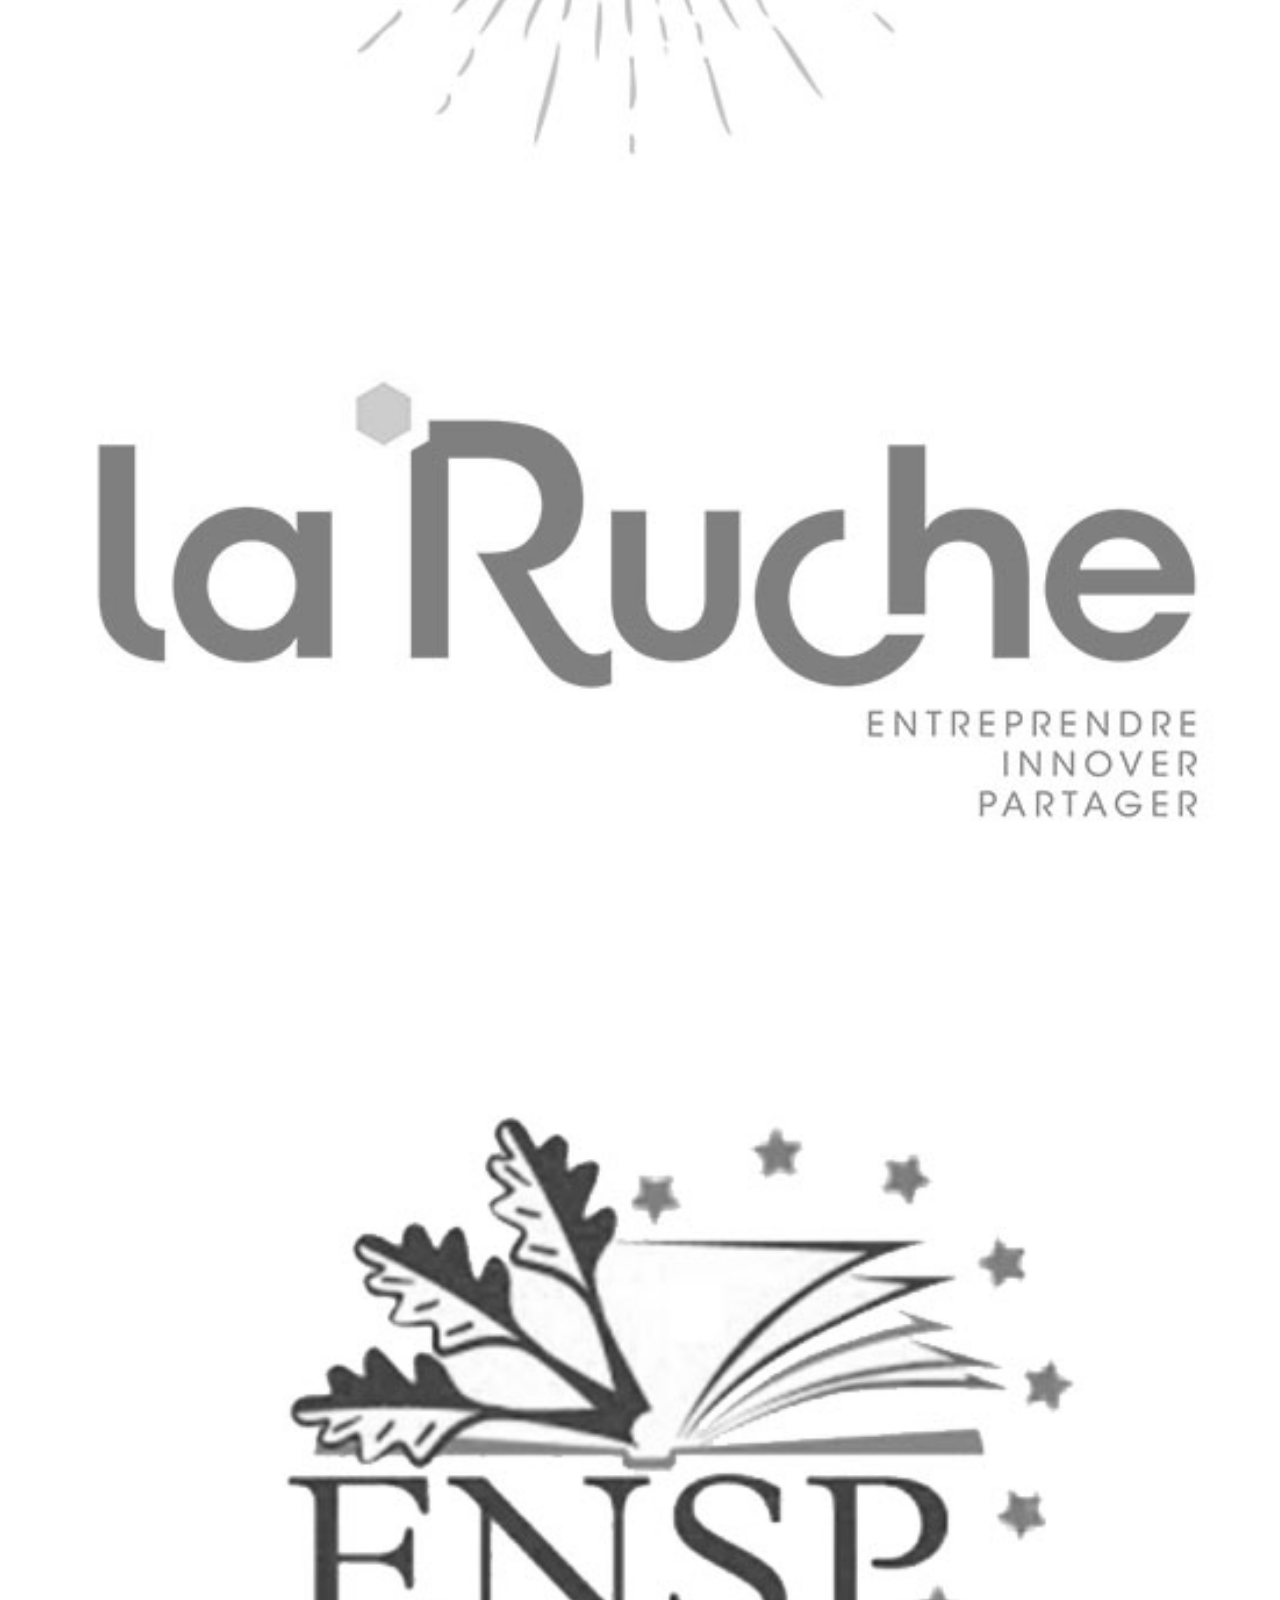
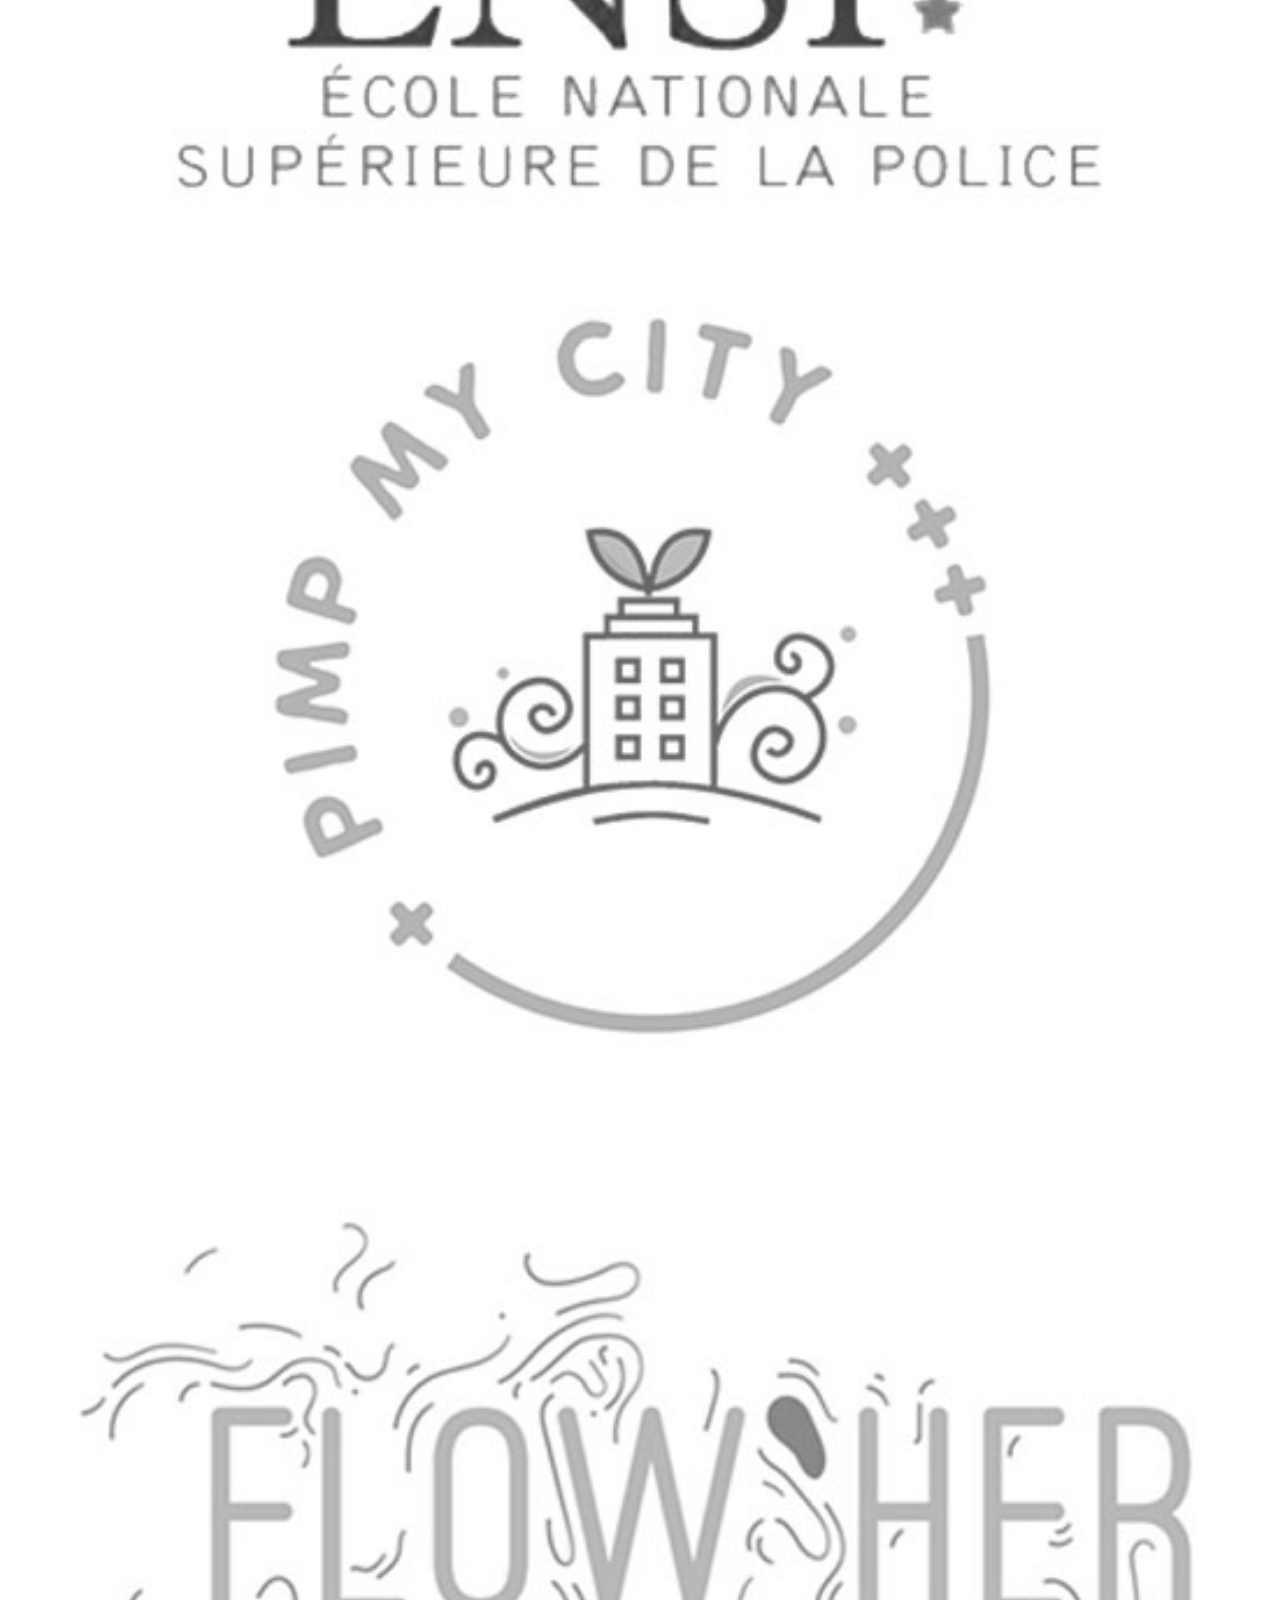
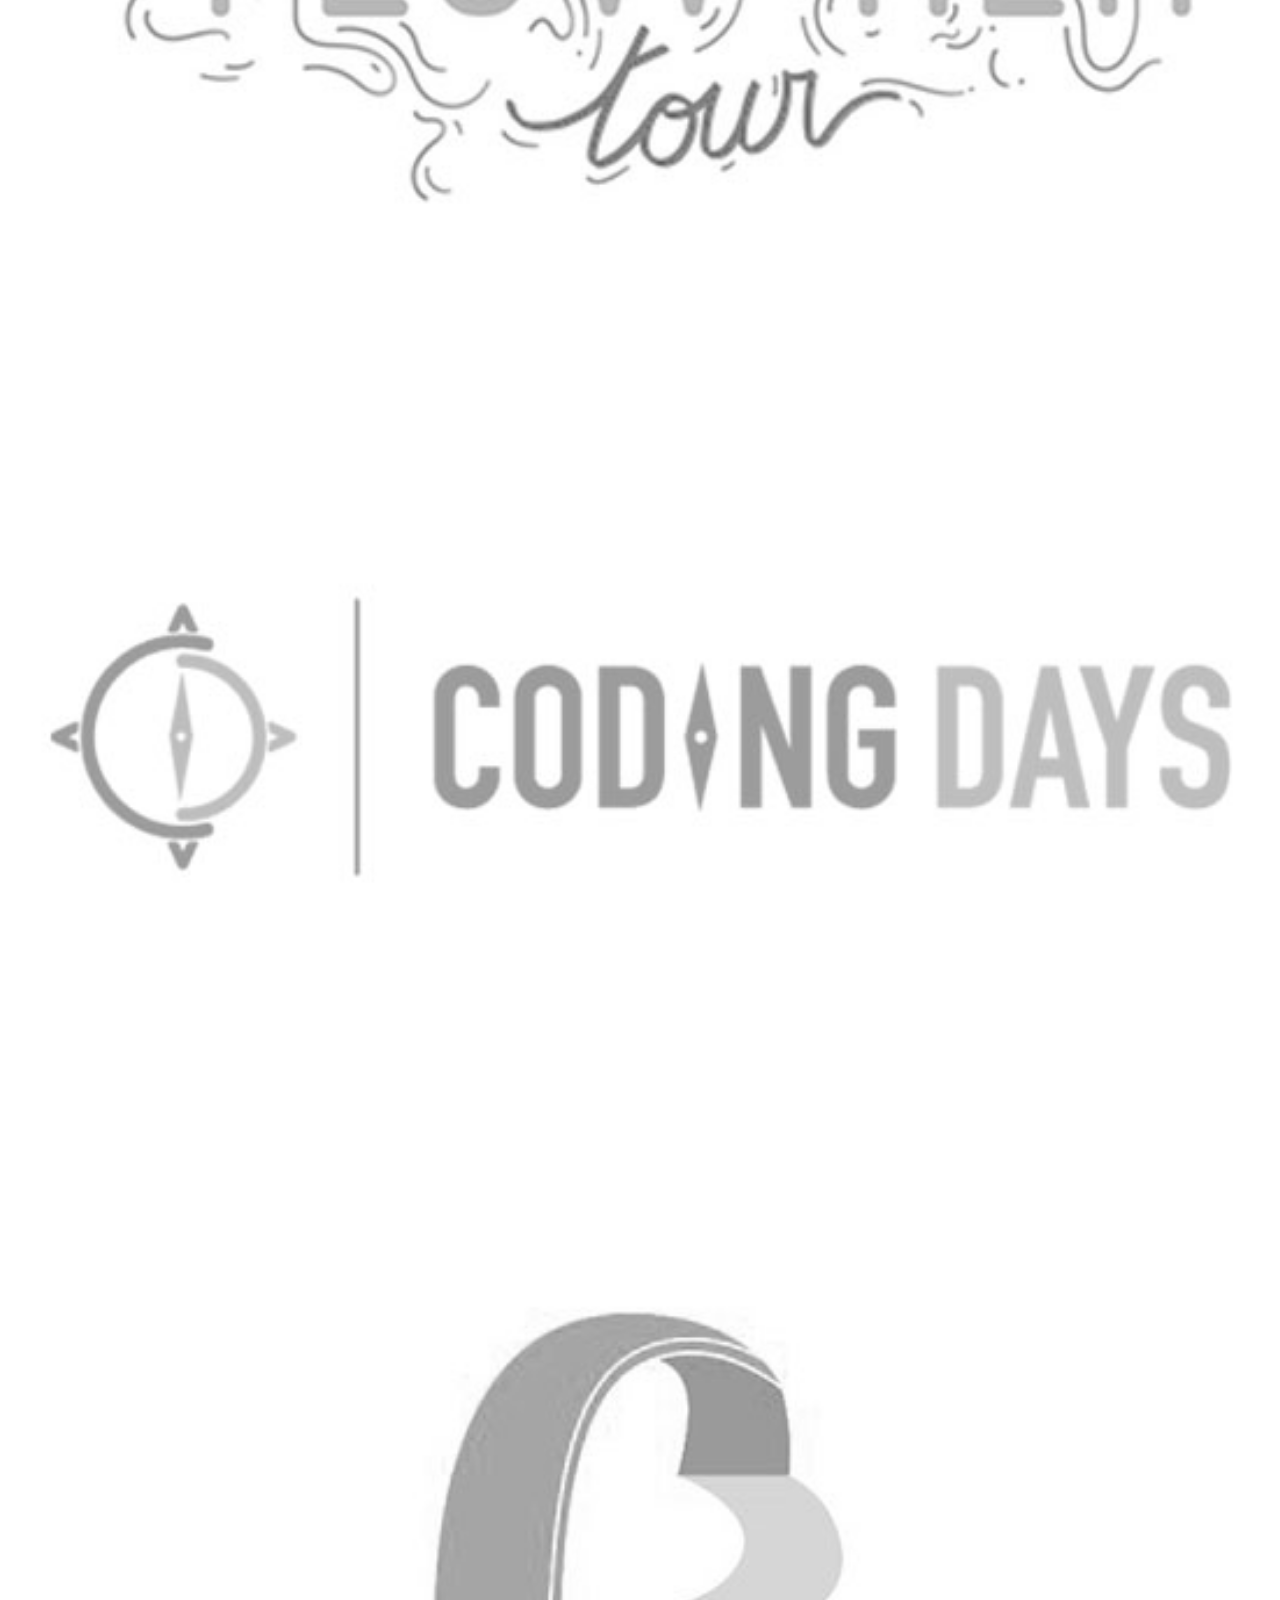
==== commit f5197481: "try testimony 3" ====
--- a/index.html
+++ b/index.html
@@ -73,7 +73,6 @@
       </div>
     </section>
 
-    <section id="sujets" class="sujets">
       <div class="container">
         <div class="row">
           <div class="col-12 col-md-12">
@@ -104,7 +103,7 @@
 
     <section id="temoignages" class="temoignages sectionbleue">
       <div class="container">
-      <div class="row">
+        <div class="row">
           <div class="col-12 col-md-12">
             <h3>Ils témoignent</h3>
           </div>
@@ -112,51 +111,6 @@
         <div class="row">
           <div class="col-12 offset-md-2 col-md-8">
             <div id="carouseltemoignages" class="carousel slide" data-ride="carousel">
-              <div class="carousel-inner card">
-                <div class="carousel-item active">
-                  <div class="testimony">
-                    <p class="quote">Un immense merci à Maxime pour son énergie : loin des ateliers monotones, il a su nous inspirer et booster toutes les équipes de notre réseau ! En seulement une demi-journée, on repart avec un vrai sentiment d'appartenance à un collectif, pour lequel nous avons identifié grâce à lui les valeurs communes qui nous réunissent. Bravo !</p>
-                    <p class="author">Clélie Albert</p>
-                    <p class="role">Directrice – La Ruche</p>
-                  </div>
-                </div>
-                <div class="carousel-item">
-                  <div class="testimony">
-                    <p class="quote">Maxime nous a proposé un workshop simple mais efficace, qui nous a permis de nous poser les bonnes questions pour faire émerger le "pourquoi" fondamental de notre organisation. Un tel atelier peut avoir un impact conséquent et long-terme sur notre organisation.</p>
-                    <p class="author">Jules Zimmerman</p>
-                    <p class="role">Directeur Innovation – Cog Innov</p>
-                  </div>
-                </div>
-                <div class="carousel-item">
-                  <div class="testimony">
-                    <p class="quote">Un grand merci à Maxime pour sa passion et son professionnalisme, on a passé un super moment avec toute l'équipe.Les ateliers sur la raison d'être et les valeurs nous ont permis de prendre le recul nécessaire pour accélérer avec une vision commune !</p>
-                    <p class="author">Thibault Bastin</p>
-                    <p class="role">Cofondateur Les Talents d'Alphonse</p>
-                  </div>
-                </div>
-                <div class="carousel-item">
-                  <div class="testimony">
-                    <p class="quote">Maxime est un créateur de dynamiques nouvelles et positives. Il nous a aidé à revenir sur la raison d’être de notre équipe et accompagne nos jeunes entrepreneurs. Il est porteur de cette énergie positive qui lui permet de créer l’environnement propice pour faire bouger les lignes, encourager les projets, enrichir et impliquer les équipes en rendant chacun acteur de son parcours.</p>
-                    <p class="author">Valerie Marragou</p>
-                    <p class="role">Directrice Pôle Compétences du 21ème Siècle – Article 1</p>
-                    </div>
-                  </div>
-                  <div class="carousel-item">
-                    <div class="testimony">
-                      <p class="quote">Maxime nous a aidé à revenir sur l'essence de notre équipe. Cet espace donne une occasion unique de parler de notre quotidien et du concret. Nos valeurs sont maintenant une feuille de route pour gagner en autonomie, fluidifier notre travail et dupliquer notre impact. Je pense que c'est un très beau socle qui permet de construire des fondations de travail plus solides, un outil vraiment pratique dans notre quotidien.</p>
-                      <p class="author">Julie Murat</p>
-                      <p class="role">COO – Bridge for Billions</p>
-                    </div>
-                  </div>
-                  <div class="carousel-item">
-                    <div class="testimony">
-                      <p class="quote">Maxime travaille avec nous auprès des entreprises innovantes qu'on accompagne. Grâce à son savoir-faire il aide les porteurs de projet à mettre en valeur le sens de leur démarche entrepreneurial. Maxime excelle pour faire révéler notre propre quête de sens intégré à notre parcours professionnel.</p>
-                      <p class="author">Franck Maistre</p>
-                      <p class="role">Directeur du WAI – BNP Paribas</p>
-                    </div>
-                  </div>
-                </div>
-              </div>
               <ol class="carousel-indicators">
                 <li data-target="#carouseltemoignages" data-slide-to="0" class="active"></li>
                 <li data-target="#carouseltemoignages" data-slide-to="1"></li>
@@ -165,11 +119,56 @@
                 <li data-target="#carouseltemoignages" data-slide-to="4"></li>
                 <li data-target="#carouseltemoignages" data-slide-to="5"></li>
               </ol>
-            </div>
-          </div>
-        </div>
-      </div>
-    </section>
+              <div class="carousel-inner card">
+                <div class="carousel-item active">
+                  <div class="testimony">
+                    <p class="quote">Un immense merci à Maxime pour son énergie : loin des ateliers monotones, il a su nous inspirer et booster toutes les équipes de notre réseau ! En seulement une demi-journée, on repart avec un vrai sentiment d'appartenance à un collectif, pour lequel nous avons identifié grâce à lui les valeurs communes qui nous réunissent. Bravo !</p>
+                    <p class="author">Clélie Albert</p>
+                    <p class="role">Directrice – La Ruche</p>
+                  </div>
+                </div>
+                <div class="carousel-item">
+                  <div class="testimony">
+                    <p class="quote">Maxime nous a proposé un workshop simple mais efficace, qui nous a permis de nous poser les bonnes questions pour faire émerger le "pourquoi" fondamental de notre organisation. Un tel atelier peut avoir un impact conséquent et long-terme sur notre organisation.</p>
+                    <p class="author">Jules Zimmerman</p>
+                    <p class="role">Directeur Innovation – Cog Innov</p>
+                  </div>
+                </div>
+                <div class="carousel-item">
+                  <div class="testimony">
+                    <p class="quote">Un grand merci à Maxime pour sa passion et son professionnalisme, ona passé un super moment avec toute l'équipe.Les ateliers sur la raison d'être et les valeurs nous ont permis de prendre le recul nécessaire pour accélérer avec une vision commune !</p>
+                    <p class="author">Thibault Bastin</p>
+                    <p class="role">Cofondateur Les Talents d'Alphonse</p>
+                  </div>
+                </div>
+                <div class="carousel-item">
+                  <div class="testimony">
+                    <p class="quote">Maxime est un créateur de dynamiques nouvelles et positives. Il nous a aidé à revenir sur la raison d’être de notre équipe et accompagne nos jeunes entrepreneurs. Il est porteur de cette énergie positive qui lui permet de créer l’environnement propice pour faire bouger les lignes, encourager les projets, enrichir et impliquer les équipes en rendant chacun acteur de son parcours.</p>
+                    <p class="author">Valerie Marragou</p>
+                    <p class="role">Directrice Pôle Compétences du 21ème Siècle – Article 1</p>
+                  </div>
+                </div>
+                <div class="carousel-item">
+                  <div class="testimony">
+                    <p class="quote">Maxime nous a aidé à revenir sur l'essence de notre équipe. Cetespace donne une occasion unique de parler de notre quotidien et du concret. Nos valeurs sont maintenant une feuille de route pour gagner en autonomie, fluidifier notre travail et dupliquer notre impact. Je pense que c'est un très beau socle qui permet de construire des fondations de travail plus solides, un outil vraiment pratique dans notre quotidien.</p>
+                    <p class="author">Julie Murat</p>
+                    <p class="role">COO – Bridge for Billions</p>
+                  </div>
+                </div>
+                <div class="carousel-item">
+                  <div class="testimony">
+                    <p class="quote">Maxime travaille avec nous auprès des entreprises innovantes qu'on accompagne. Grâce à son savoir-faire il aide les porteurs de projet à mettre en valeur le sens de leur démarche entrepreneurial. Maxime excelle pour faire révéler notre propre quête de sens intégré à notre parcours professionnel.</p>
+                    <p class="author">Franck Maistre</p>
+                    <p class="role">Directeur du WAI – BNP Paribas</p>
+                  </div>
+                </div>
+              </div>
+            </div>
+          </div>
+        </div>
+      </div>
+    </section>
+
     <section class="references ">
       <div class="container">
         <div class="row">
